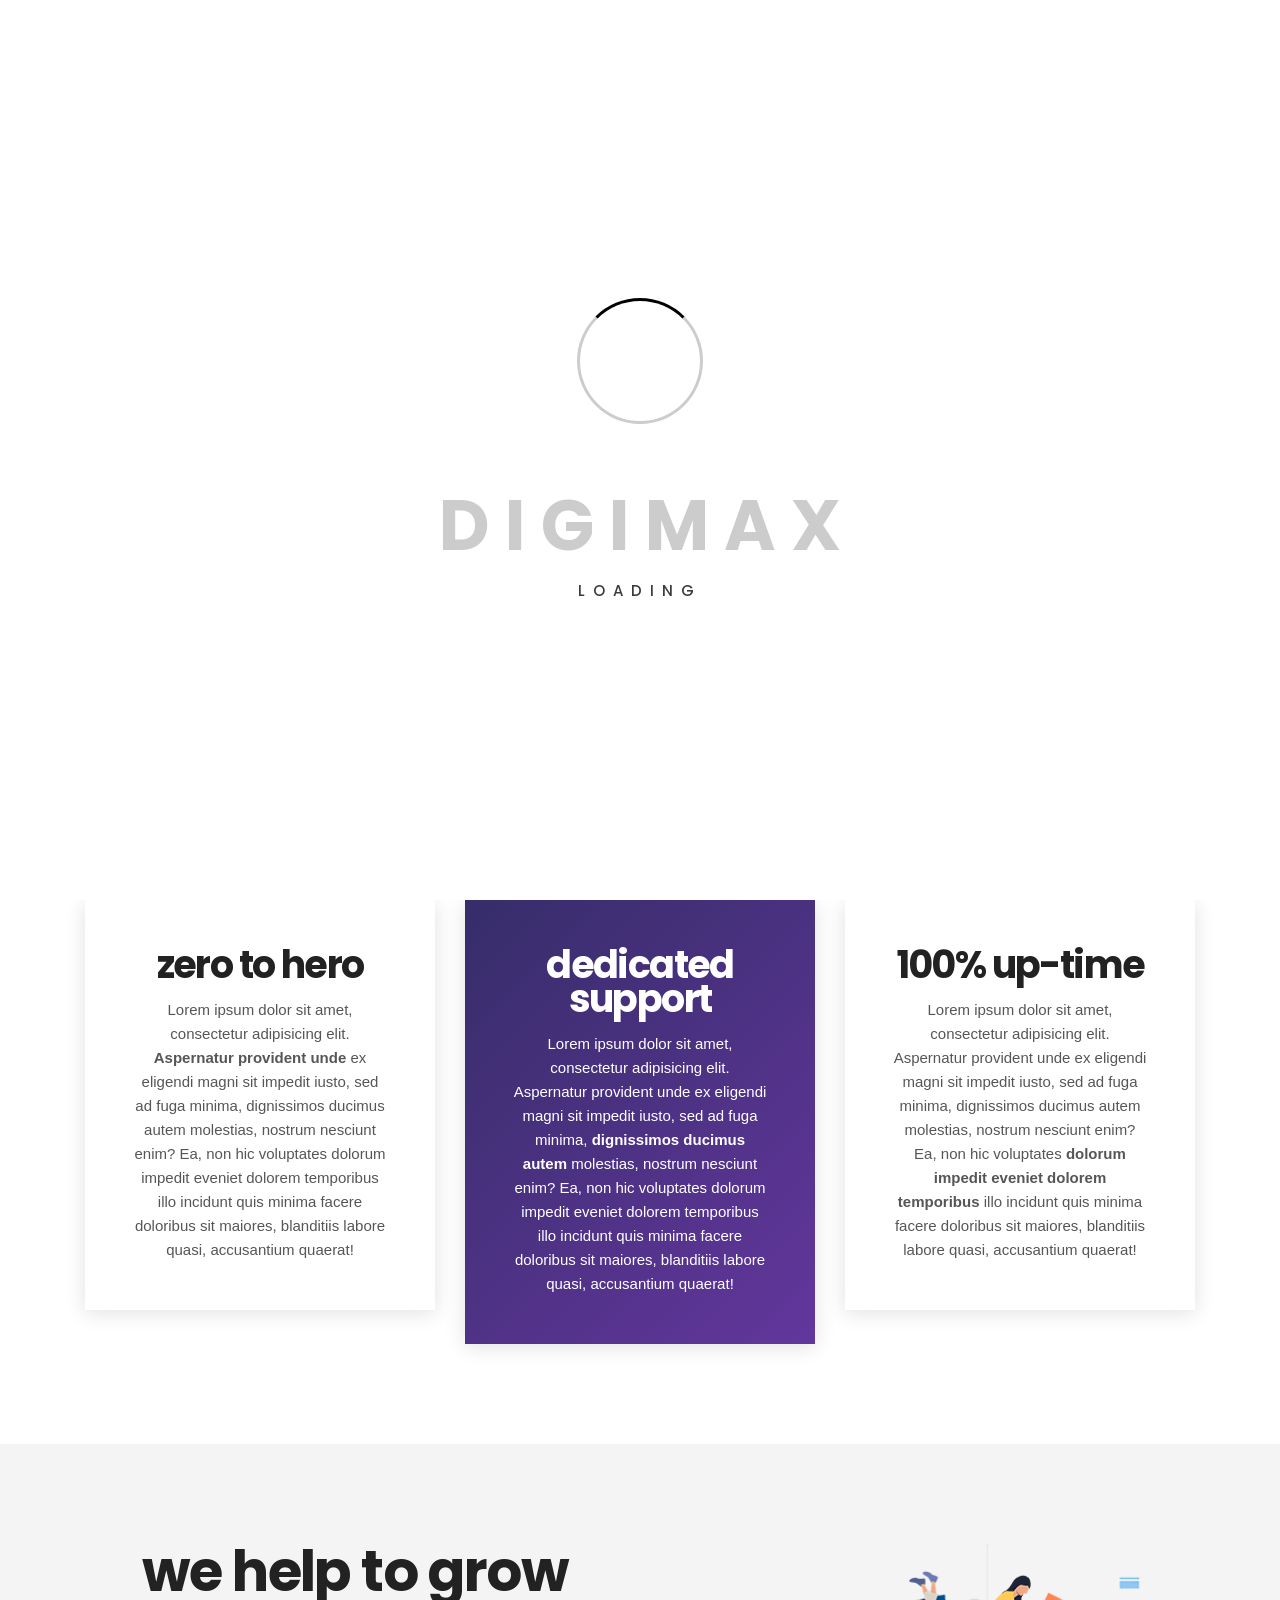
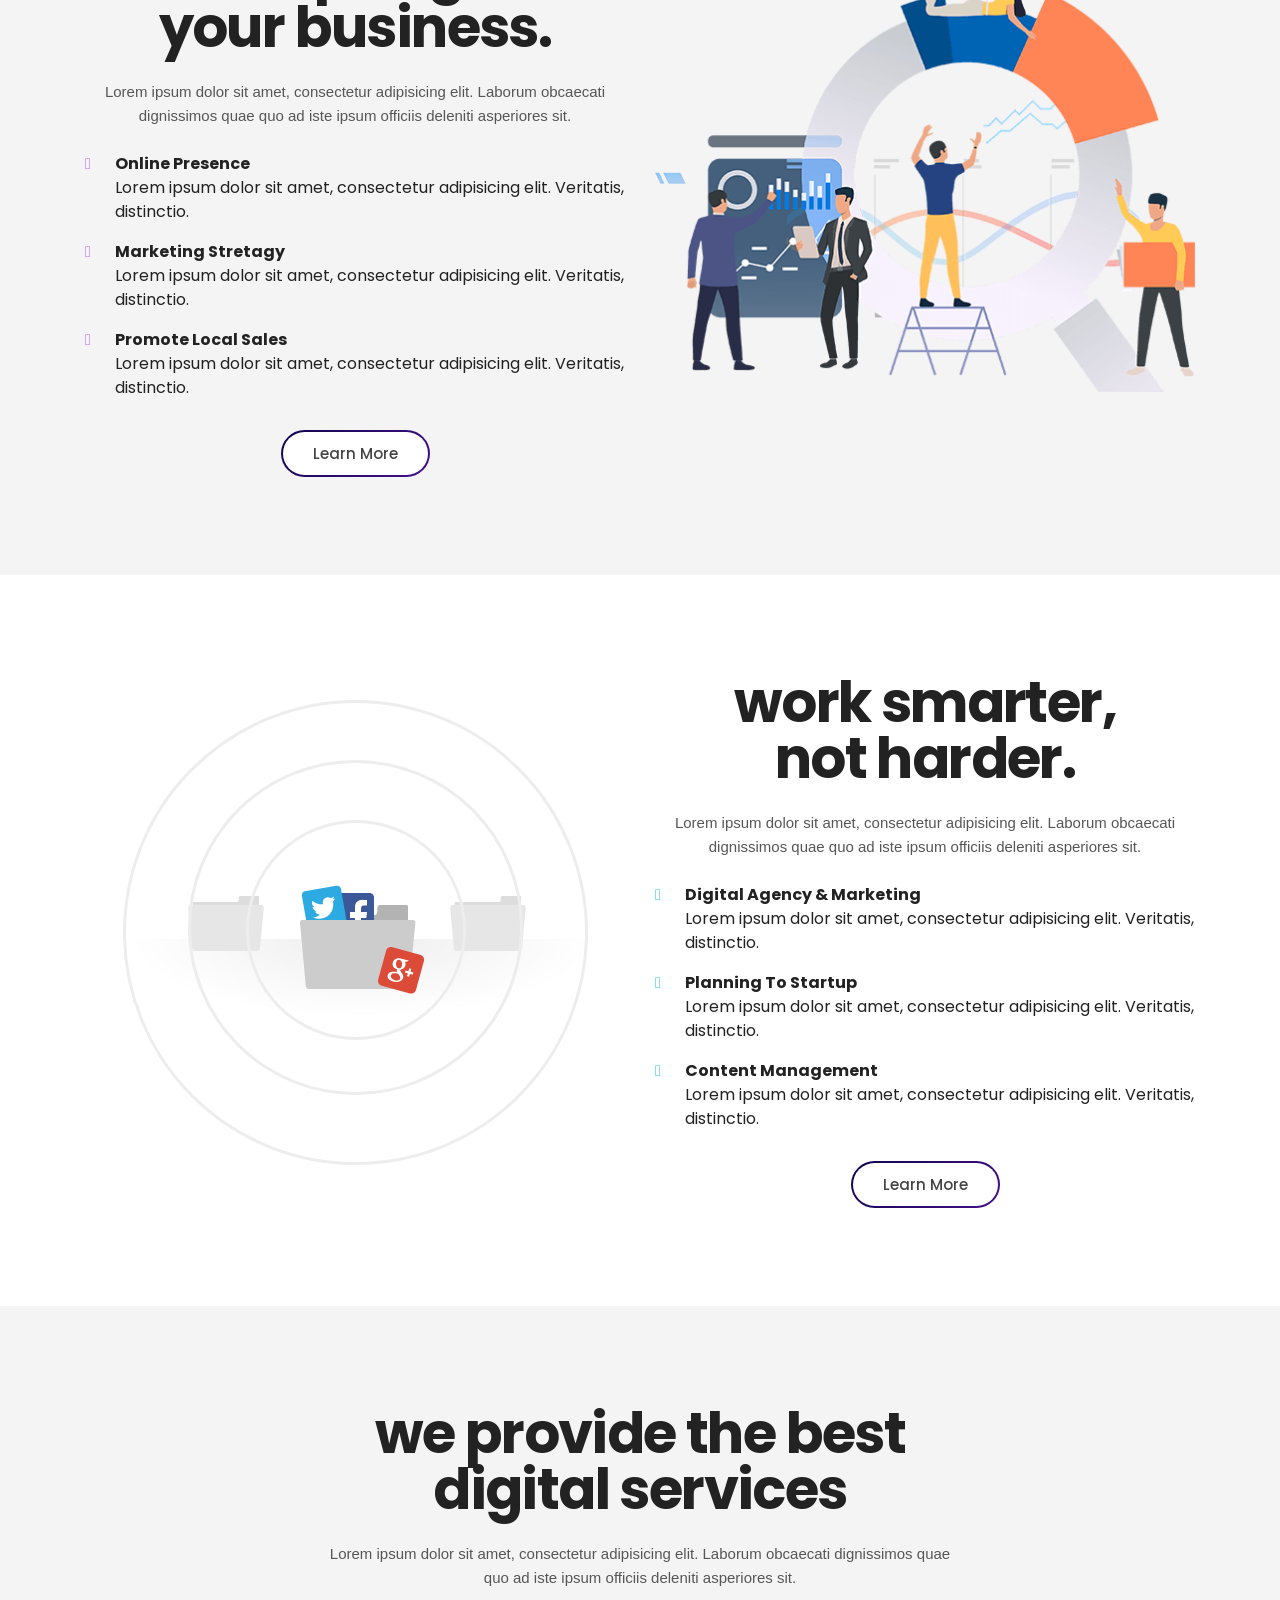
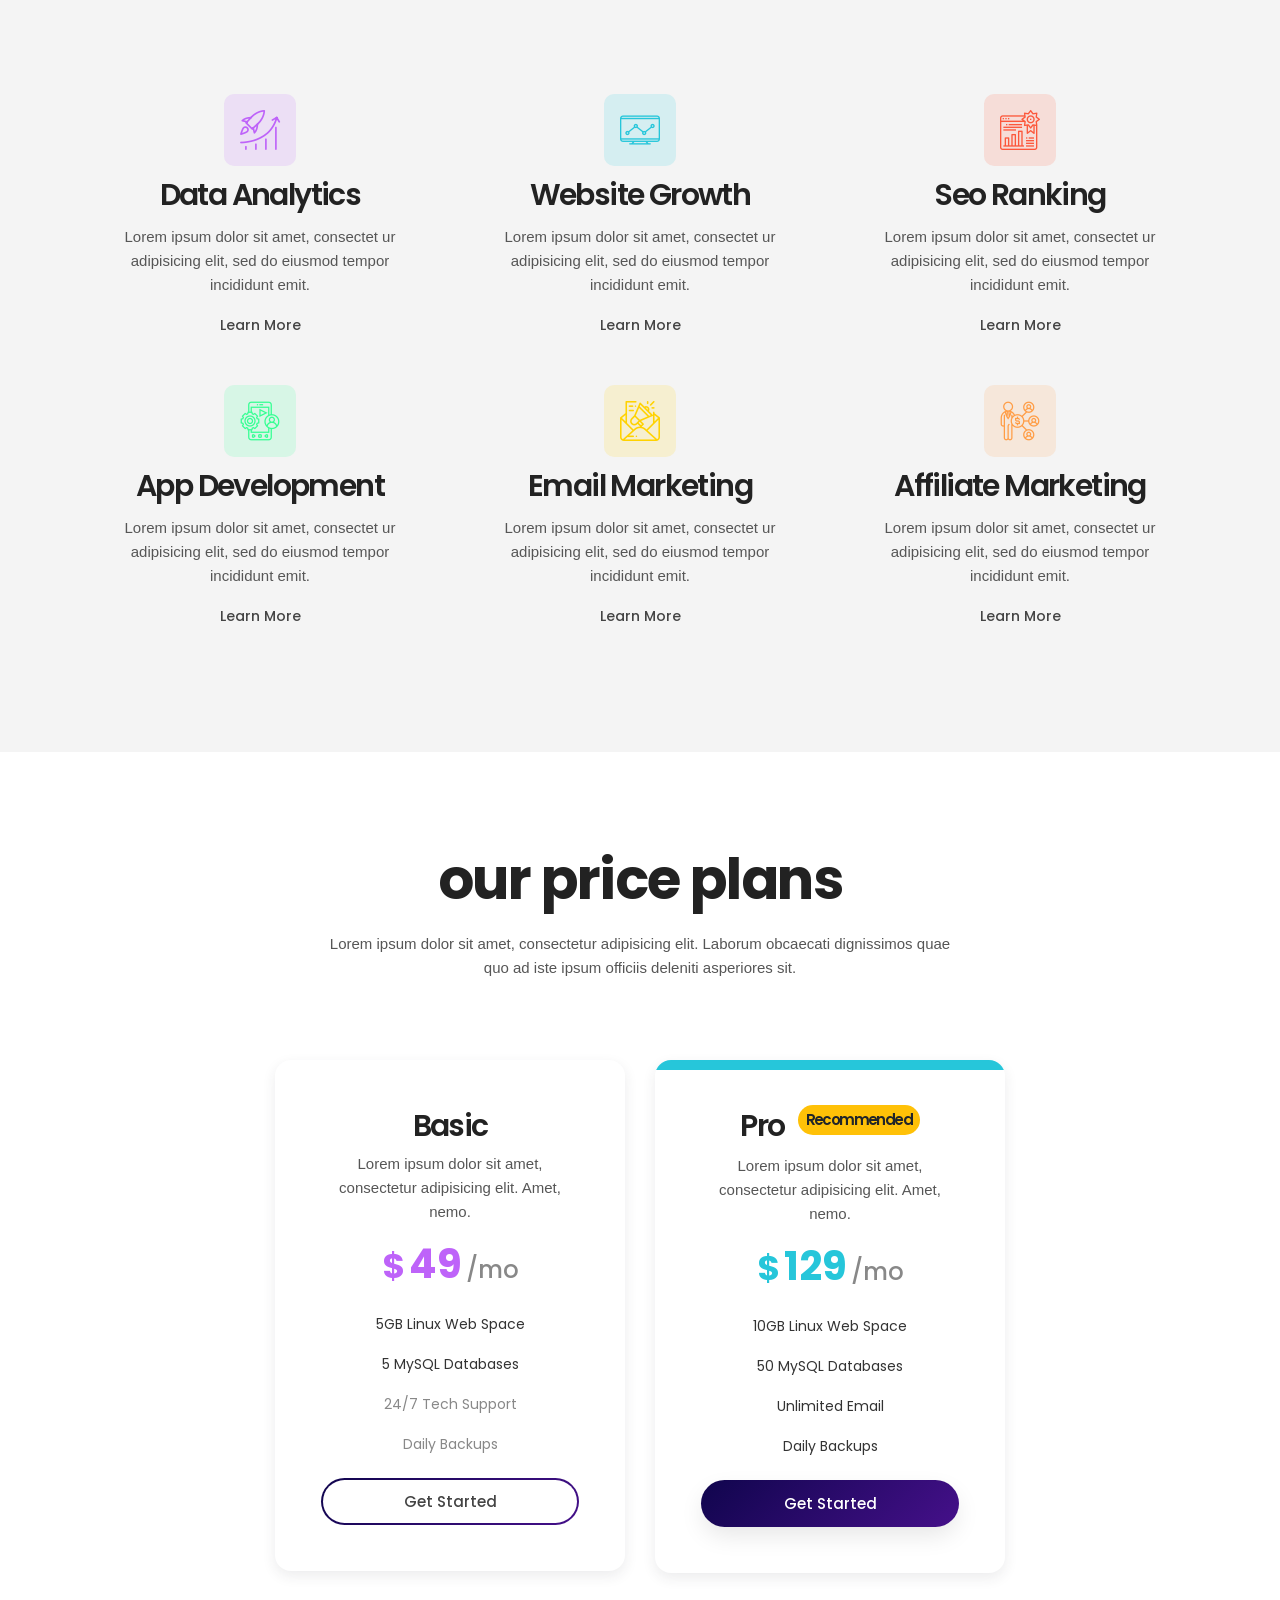
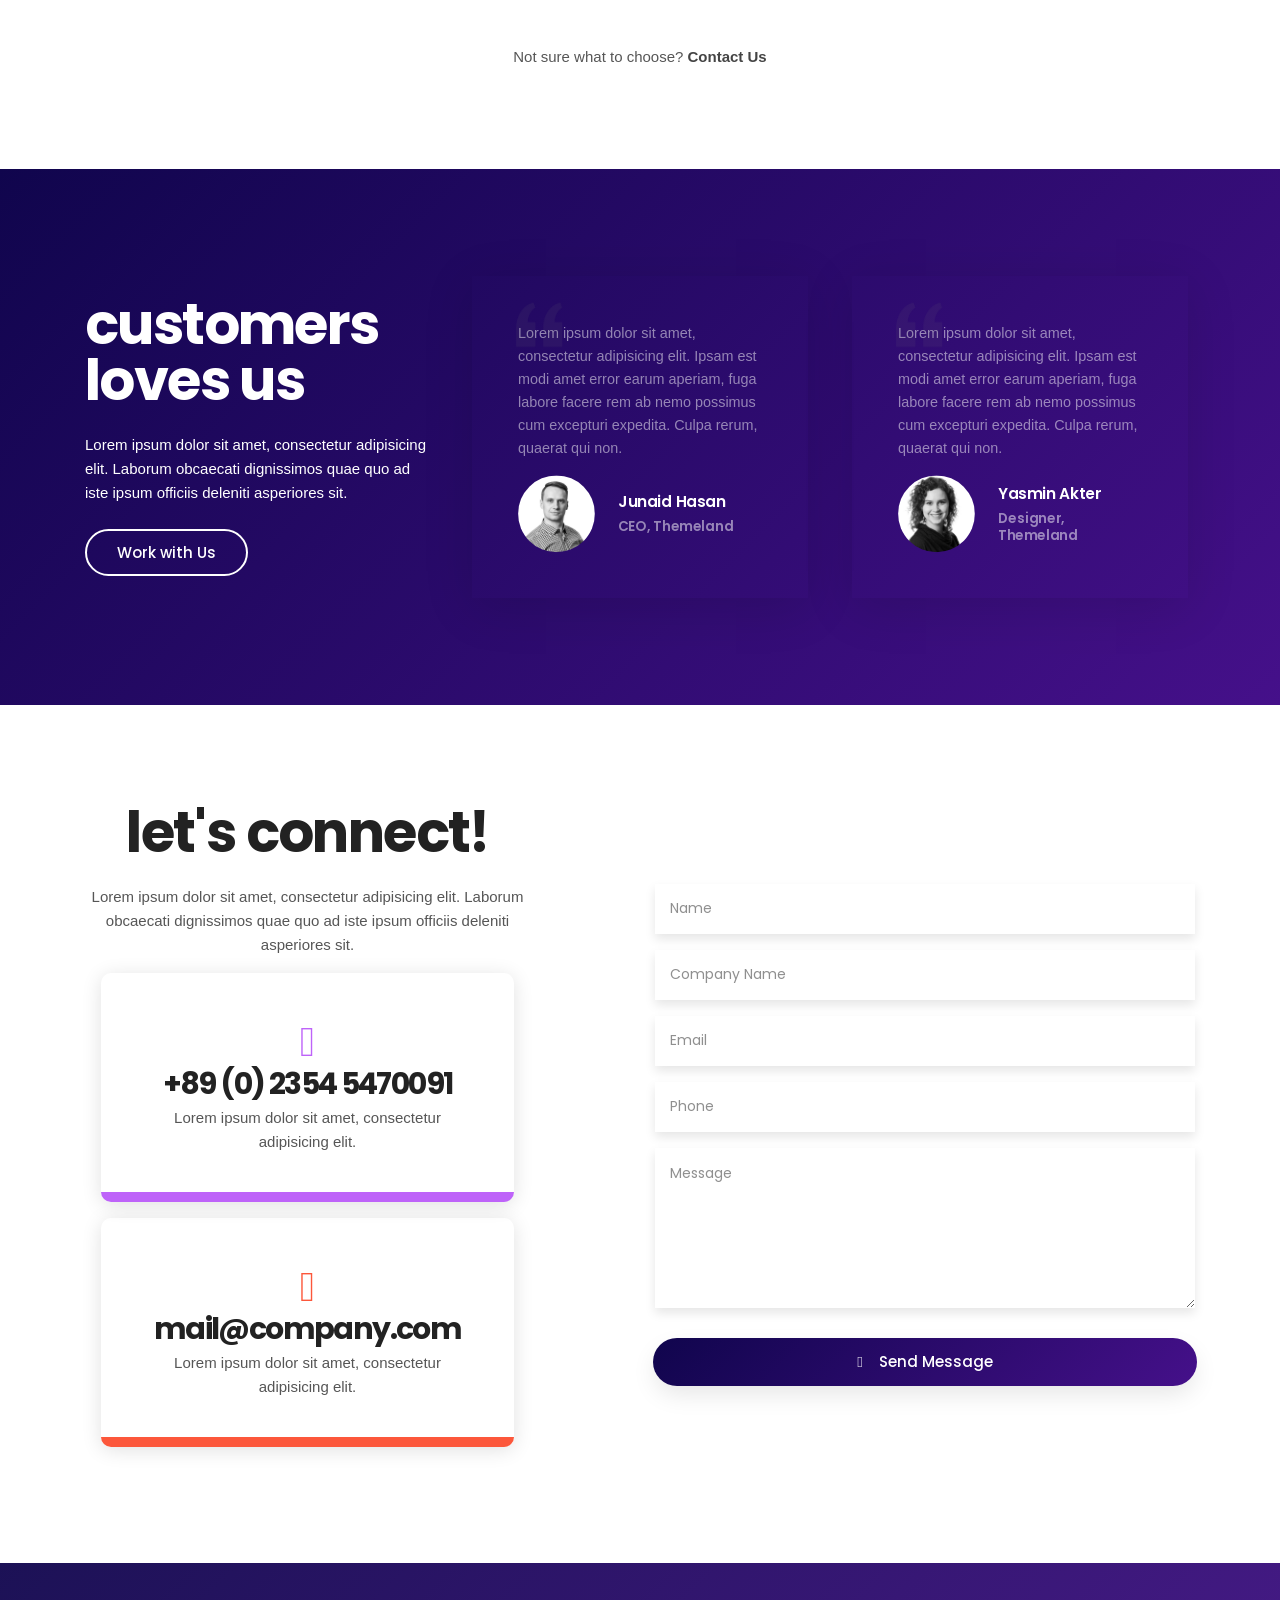
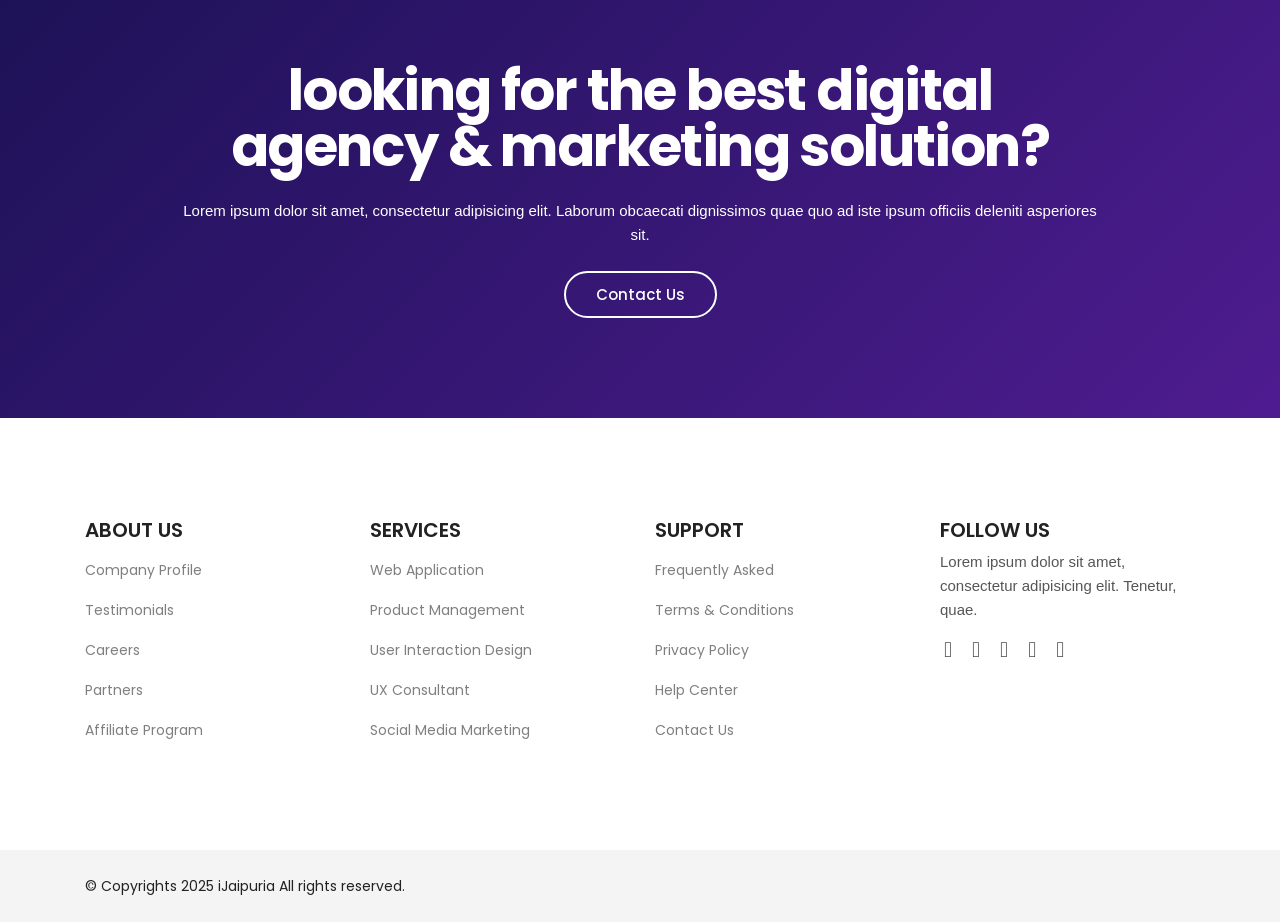
==== index.html @ 7a822711 "init" ====
<!doctype html>
<html class="no-js" lang="en">


<head>
    <meta charset="UTF-8">
    <meta http-equiv="X-UA-Compatible" content="IE=edge">
    <meta name="viewport" content="width=device-width, initial-scale=1, shrink-to-fit=no">

    <!-- SEO Meta Description -->
    <meta name="description" content="">
    <meta name="author" content="Themeland">

    <!-- Title  -->
    <title>Digimax - SEO & Digital Marketing Agency HTML Template | Homepage-3</title>

    <!-- Favicon  -->
    <link rel="icon" href="assets/img/favicon.png">

    <!-- ***** All CSS Files ***** -->

    <!-- Style css -->
    <link rel="stylesheet" href="assets/css/style.css">

    <!-- Responsive css -->
    <link rel="stylesheet" href="assets/css/responsive.css">

</head>

<body class="homepage-3">
    <!--====== Preloader Area Start ======-->
    <div id="preloader">
        <!-- Digimax Preloader -->
        <div id="digimax-preloader" class="digimax-preloader">
            <!-- Preloader Animation -->
            <div class="preloader-animation">
                <!-- Spinner -->
                <div class="spinner"></div>
                <!-- Loader -->
                <div class="loader">
                    <span data-text-preloader="D" class="animated-letters">D</span>
                    <span data-text-preloader="I" class="animated-letters">I</span>
                    <span data-text-preloader="G" class="animated-letters">G</span>
                    <span data-text-preloader="I" class="animated-letters">I</span>
                    <span data-text-preloader="M" class="animated-letters">M</span>
                    <span data-text-preloader="A" class="animated-letters">A</span>
                    <span data-text-preloader="X" class="animated-letters">X</span>
                </div>
                <p class="fw-5 text-center text-uppercase">Loading</p>
            </div>
            <!-- Loader Animation -->
            <div class="loader-animation">
                <div class="row h-100">
                    <!-- Single Loader -->
                    <div class="col-3 single-loader p-0">
                        <div class="loader-bg"></div>
                    </div>
                    <!-- Single Loader -->
                    <div class="col-3 single-loader p-0">
                        <div class="loader-bg"></div>
                    </div>
                    <!-- Single Loader -->
                    <div class="col-3 single-loader p-0">
                        <div class="loader-bg"></div>
                    </div>
                    <!-- Single Loader -->
                    <div class="col-3 single-loader p-0">
                        <div class="loader-bg"></div>
                    </div>
                </div>
            </div>
        </div>
    </div>
    <!--====== Preloader Area End ======-->

    <!--====== Scroll To Top Area Start ======-->
    <div id="scrollUp" title="Scroll To Top">
        <i class="fas fa-arrow-up"></i>
    </div>
    <!--====== Scroll To Top Area End ======-->

    <div class="main overflow-hidden">
        <!-- ***** Header Start ***** -->
        <header id="header">
            <!-- Navbar -->
            <nav data-aos="zoom-out" data-aos-delay="800" class="navbar navbar-expand">
                <div class="container header">
                    <!-- Navbar Brand-->
                    <a class="navbar-brand" href="index.html">
                        <img class="navbar-brand-regular" src="assets/img/logo/logo-white.png" alt="brand-logo">
                        <img class="navbar-brand-sticky" src="assets/img/logo/logo.png" alt="sticky brand-logo">
                    </a>
                    <div class="ml-auto"></div>
                    <!-- Navbar -->
                    <ul class="navbar-nav items">
                        <!-- <li class="nav-item dropdown">
                            <a class="nav-link" href="#">Home <i class="fas fa-angle-down ml-1"></i></a>
                            <ul class="dropdown-menu">
                                <li class="nav-item dropdown">
                                    <a class="nav-link" href="#">Multi-Page <i class="fas fa-angle-right ml-1"></i></a>
                                    <ul class="dropdown-menu">
                                        <li class="nav-item"><a href="index.html" class="nav-link">Homepage 1</a></li>
                                        <li class="nav-item"><a href="index-2.html" class="nav-link">Homepage 2</a></li>
                                        <li class="nav-item"><a href="index-3.html" class="nav-link">Homepage 3</a></li>
                                        <li class="nav-item"><a href="index-4.html" class="nav-link">Homepage 4</a></li>
                                        <li class="nav-item"><a href="index-5.html" class="nav-link">Homepage 5</a></li>
                                        <li class="nav-item"><a href="index-6.html" class="nav-link">Homepage 6</a></li>
                                    </ul>
                                </li>
                                <li class="nav-item dropdown">
                                    <a class="nav-link" href="#">One-Page <i class="fas fa-angle-right ml-1"></i></a>
                                    <ul class="dropdown-menu">
                                        <li class="nav-item"><a href="index-one-page.html" class="nav-link">Homepage
                                                1</a></li>
                                        <li class="nav-item"><a href="index-2-one-page.html" class="nav-link">Homepage
                                                2</a></li>
                                        <li class="nav-item"><a href="index-3-one-page.html" class="nav-link">Homepage
                                                3</a></li>
                                        <li class="nav-item"><a href="index-4-one-page.html" class="nav-link">Homepage
                                                4</a></li>
                                        <li class="nav-item"><a href="index-5-one-page.html" class="nav-link">Homepage
                                                5</a></li>
                                        <li class="nav-item"><a href="index-6-one-page.html" class="nav-link">Homepage
                                                6</a></li>
                                    </ul>
                                </li>
                            </ul>
                        </li> -->
                        <li class="nav-item">
                            <a href="about.html" class="nav-link">About</a>
                        </li>
                        <li class="nav-item">
                            <a href="services.html" class="nav-link">Services</a>
                        </li>
                        <li class="nav-item dropdown">
                            <a class="nav-link" href="#">Pages <i class="fas fa-angle-down ml-1"></i></a>
                            <ul class="dropdown-menu">
                                <li class="nav-item"><a href="about.html" class="nav-link">About Us</a></li>
                                <li class="nav-item"><a href="services.html" class="nav-link">Our Services</a></li>
                                <li class="nav-item dropdown">
                                    <a class="nav-link" href="#">Our Portfolio <i
                                            class="fas fa-angle-right ml-1"></i></a>
                                    <ul class="dropdown-menu">
                                        <li class="nav-item"><a href="portfolio-grid.html" class="nav-link">Portfolio
                                                Grid</a></li>
                                        <li class="nav-item"><a href="portfolio-minimal.html" class="nav-link">Portfolio
                                                Minimal</a></li>
                                        <li class="nav-item"><a href="portfolio-no-gap.html" class="nav-link">Portfolio
                                                No Gap</a></li>
                                        <li class="nav-item"><a href="portfolio-masonry.html" class="nav-link">Portfolio
                                                Masonry</a></li>
                                    </ul>
                                </li>
                                <li class="nav-item"><a href="team.html" class="nav-link">Our Team</a></li>
                                <li class="nav-item"><a href="pricing.html" class="nav-link">Pricing</a></li>
                                <li class="nav-item"><a href="contact.html" class="nav-link">Contact</a></li>
                                <li class="nav-item"><a href="404.html" class="nav-link">404</a></li>
                            </ul>
                        </li>
                        <li class="nav-item dropdown">
                            <a class="nav-link" href="#">Blog Pages <i class="fas fa-angle-down ml-1"></i></a>
                            <ul class="dropdown-menu">
                                <li class="nav-item dropdown">
                                    <a class="nav-link" href="#">Blog Grid <i class="fas fa-angle-right ml-1"></i></a>
                                    <ul class="dropdown-menu">
                                        <li class="nav-item"><a href="blog-two-column.html" class="nav-link">Grid 2
                                                Column</a></li>
                                        <li class="nav-item"><a href="blog-three-column.html" class="nav-link">Grid 3
                                                Column</a></li>
                                        <li class="nav-item"><a href="blog-left-sidebar.html" class="nav-link">Left
                                                Sidebar</a></li>
                                        <li class="nav-item"><a href="blog-right-sidebar.html" class="nav-link">Right
                                                Sidebar</a></li>
                                    </ul>
                                </li>
                                <li class="nav-item dropdown">
                                    <a class="nav-link" href="#">Blog Single <i class="fas fa-angle-right ml-1"></i></a>
                                    <ul class="dropdown-menu">
                                        <li class="nav-item"><a href="blog-details-left-sidebar.html"
                                                class="nav-link">Single Left Sidebar</a></li>
                                        <li class="nav-item"><a href="blog-details-right-sidebar.html"
                                                class="nav-link">Single Right Sidebar</a></li>
                                    </ul>
                                </li>
                            </ul>
                        </li>
                    </ul>
                    <!-- Navbar Icons -->
                    <ul class="navbar-nav icons">
                        <li class="nav-item">
                            <a href="#" class="nav-link" data-toggle="modal" data-target="#search">
                                <i class="fas fa-search"></i>
                            </a>
                        </li>
                        <li class="nav-item social">
                            <a href="#" class="nav-link"><i class="fab fa-facebook-f"></i></a>
                        </li>
                        <li class="nav-item social">
                            <a href="#" class="nav-link"><i class="fab fa-twitter"></i></a>
                        </li>
                    </ul>

                    <!-- Navbar Toggler -->
                    <ul class="navbar-nav toggle">
                        <li class="nav-item">
                            <a href="#" class="nav-link" data-toggle="modal" data-target="#menu">
                                <i class="fas fa-bars toggle-icon m-0"></i>
                            </a>
                        </li>
                    </ul>

                    <!-- Navbar Action Button -->
                    <ul class="navbar-nav action">
                        <li class="nav-item ml-3">
                            <a href="#" class="btn ml-lg-auto btn-bordered-white"><i
                                    class="fas fa-paper-plane contact-icon mr-md-2"></i>Contact Us</a>
                        </li>
                    </ul>
                </div>
            </nav>
        </header>
        <!-- ***** Header End ***** -->

        <!-- ***** Welcome Area Start ***** -->
        <section id="home" class="section welcome-area bg-overlay overflow-hidden d-flex align-items-center">
            <div class="container">
                <div class="row align-items-center">
                    <!-- Welcome Intro Start -->
                    <div class="col-12 col-md-6">
                        <div class="welcome-intro">
                            <h1 class="text-white text-center text-md-left">Marketing <br> <span
                                    class="fw-4">strategy</span></h1>
                            <p class="text-white text-center text-md-left my-4">Lorem ipsum dolor sit amet, consectetur
                                adipisicing elit. Impedit nihil tenetur minus quidem est deserunt molestias accusamus
                                harum ullam tempore debitis et, expedita, repellat delectus aspernatur neque itaque qui
                                quod.</p>
                            <!-- Buttons -->
                            <div
                                class="button-group d-flex align-items-center justify-content-center justify-content-md-start">
                                <a href="#" class="btn btn-bordered-white">Start a Project</a>
                                <!-- Play Button -->
                                <a class="play-btn" data-fancybox data-width="640" data-height="360"
                                    data-small-btn="true" href="https://youtu.be/TKnufs85hXk">
                                    <div class="btn-circle play-animation"></div>
                                    <div class="btn-circle play-animation animation-short"></div>
                                    <!-- Play Icon -->
                                    <div class="play-icon">
                                        <i class="fas fa-play"></i>
                                    </div>
                                </a>
                            </div>
                        </div>
                    </div>
                    <div class="col-12 col-md-6">
                        <!-- Welcome Thumb -->
                        <div class="welcome-thumb-wrapper pt-3 pt-md-5 mt-5">
                            <span class="welcome-thumb-1">
                                <img class="welcome-animation d-block ml-auto" src="assets/img/welcome/thumb_7.png"
                                    alt="">
                            </span>
                            <span class="welcome-thumb-2">
                                <img class="welcome-animation d-block" src="assets/img/welcome/thumb_8.png" alt="">
                            </span>
                            <span class="welcome-thumb-3">
                                <img class="welcome-animation d-block" src="assets/img/welcome/thumb_9.png" alt="">
                            </span>
                            <span class="welcome-thumb-4">
                                <img class="welcome-animation d-block" src="assets/img/welcome/thumb_10.png" alt="">
                            </span>
                        </div>
                    </div>
                </div>
            </div>
            <!-- Shape Bottom -->
            <div class="welcome-shape">
                <img src="assets/img/hero_shape.png" alt="">
            </div>
        </section>
        <!-- ***** Welcome Area End ***** -->

        <!-- ***** Promo Area Start ***** -->
        <section class="section promo-area ptb_100">
            <div class="container">
                <div class="row">
                    <div class="col-12 col-md-6 col-lg-4 res-margin">
                        <!-- Single Promo -->
                        <div class="single-promo grad-hover text-center p-5">
                            <!-- Promo Wrapper -->
                            <div class="promo-wrapper">
                                <h3 class="mb-3">Zero to Hero</h3>
                                <p>Lorem ipsum dolor sit amet, consectetur adipisicing elit. <strong>Aspernatur
                                        provident unde</strong> ex eligendi magni sit impedit iusto, sed ad fuga minima,
                                    dignissimos ducimus autem molestias, nostrum nesciunt enim? Ea, non hic voluptates
                                    dolorum impedit eveniet dolorem temporibus illo incidunt quis minima facere
                                    doloribus sit maiores, blanditiis labore quasi, accusantium quaerat!</p>
                            </div>
                        </div>
                    </div>
                    <div class="col-12 col-md-6 col-lg-4 res-margin">
                        <!-- Single Promo -->
                        <div class="single-promo grad-hover active text-center p-5">
                            <!-- Promo Wrapper -->
                            <div class="promo-wrapper">
                                <h3 class="mb-3">Dedicated Support</h3>
                                <p>Lorem ipsum dolor sit amet, consectetur adipisicing elit. Aspernatur provident unde
                                    ex eligendi magni sit impedit iusto, sed ad fuga minima, <strong>dignissimos ducimus
                                        autem</strong> molestias, nostrum nesciunt enim? Ea, non hic voluptates dolorum
                                    impedit eveniet dolorem temporibus illo incidunt quis minima facere doloribus sit
                                    maiores, blanditiis labore quasi, accusantium quaerat!</p>
                            </div>
                        </div>
                    </div>
                    <div class="col-12 col-md-6 col-lg-4">
                        <!-- Single Promo -->
                        <div class="single-promo grad-hover text-center p-5">
                            <!-- Promo Wrapper -->
                            <div class="promo-wrapper">
                                <h3 class="mb-3">100% Up-time</h3>
                                <p>Lorem ipsum dolor sit amet, consectetur adipisicing elit. Aspernatur provident unde
                                    ex eligendi magni sit impedit iusto, sed ad fuga minima, dignissimos ducimus autem
                                    molestias, nostrum nesciunt enim? Ea, non hic voluptates <strong>dolorum impedit
                                        eveniet dolorem temporibus</strong> illo incidunt quis minima facere doloribus
                                    sit maiores, blanditiis labore quasi, accusantium quaerat!</p>
                            </div>
                        </div>
                    </div>
                </div>
            </div>
        </section>
        <!-- ***** Promo Area End ***** -->

        <!-- ***** Content Area Start ***** -->
        <section class="section content-area bg-grey ptb_100">
            <div class="container">
                <div class="row justify-content-between">
                    <div class="col-12 col-lg-6">
                        <!-- Content Inner -->
                        <div class="content-inner text-center">
                            <!-- Section Heading -->
                            <div class="section-heading text-center mb-3">
                                <h2>We help to grow your business.</h2>
                                <p class="d-none d-sm-block mt-4">Lorem ipsum dolor sit amet, consectetur adipisicing
                                    elit. Laborum obcaecati dignissimos quae quo ad iste ipsum officiis deleniti
                                    asperiores sit.</p>
                                <p class="d-block d-sm-none mt-4">Lorem ipsum dolor sit amet, consectetur adipisicing
                                    elit. Laborum obcaecati.</p>
                            </div>
                            <!-- Content List -->
                            <ul class="content-list text-left">
                                <!-- Single Content List -->
                                <li class="single-content-list media py-2">
                                    <div class="content-icon pr-4">
                                        <span class="color-1"><i class="fas fa-angle-double-right"></i></span>
                                    </div>
                                    <div class="content-text media-body">
                                        <span><b>Online Presence</b><br>Lorem ipsum dolor sit amet, consectetur
                                            adipisicing elit. Veritatis, distinctio.</span>
                                    </div>
                                </li>
                                <!-- Single Content List -->
                                <li class="single-content-list media py-2">
                                    <div class="content-icon pr-4">
                                        <span class="color-1"><i class="fas fa-angle-double-right"></i></span>
                                    </div>
                                    <div class="content-text media-body">
                                        <span><b>Marketing Stretagy</b><br>Lorem ipsum dolor sit amet, consectetur
                                            adipisicing elit. Veritatis, distinctio.</span>
                                    </div>
                                </li>
                                <!-- Single Content List -->
                                <li class="single-content-list media py-2">
                                    <div class="content-icon pr-4">
                                        <span class="color-1"><i class="fas fa-angle-double-right"></i></span>
                                    </div>
                                    <div class="content-text media-body">
                                        <span><b>Promote Local Sales</b><br>Lorem ipsum dolor sit amet, consectetur
                                            adipisicing elit. Veritatis, distinctio.</span>
                                    </div>
                                </li>
                            </ul>
                            <a href="#" class="btn btn-bordered mt-4">Learn More</a>
                        </div>
                    </div>
                    <div class="col-12 col-lg-6">
                        <!-- Service Thumb -->
                        <div class="service-thumb mx-auto pt-4 pt-lg-0">
                            <img src="assets/img/content/content_thumb.png" alt="">
                        </div>
                    </div>
                </div>
            </div>
        </section>
        <!-- ***** Content Area End ***** -->

        <!-- ***** Content Area Start ***** -->
        <section class="section content-area ptb_100">
            <div class="container">
                <div class="row justify-content-between">
                    <div class="col-12 col-lg-6">
                        <!-- Profile Circle Wrapper -->
                        <div class="profile-circle-wrapper circle-animation d-none d-sm-block">
                            <!-- Profile Inner -->
                            <div class="profile-inner">
                                <!-- Profile Circle -->
                                <div class="profile-circle circle-lg">
                                    <span class="profile-icon icon-1">
                                        <img class="icon-1-img"
                                            src="assets/img/content/profile-icons/profile_icon_1.svg" alt="" />
                                    </span>
                                    <span class="profile-icon icon-2">
                                        <img class="icon-2-img"
                                            src="assets/img/content/profile-icons/profile_icon_2.svg" alt="" />
                                    </span>
                                    <span class="profile-icon icon-3">
                                        <img class="icon-3-img"
                                            src="assets/img/content/profile-icons/profile_icon_1.svg" alt="" />
                                    </span>
                                    <span class="profile-icon icon-4">
                                        <img class="icon-4-img"
                                            src="assets/img/content/profile-icons/profile_icon_2.svg" alt="" />
                                    </span>
                                </div>

                                <!-- Profile Circle -->
                                <div class="profile-circle circle-md">
                                    <span class="profile-icon icon-5">
                                        <img class="icon-5-img"
                                            src="assets/img/content/profile-icons/profile_icon_3.svg" alt="" />
                                    </span>
                                    <span class="profile-icon icon-6">
                                        <img class="icon-6-img"
                                            src="assets/img/content/profile-icons/profile_icon_3.svg" alt="" />
                                    </span>
                                    <span class="profile-icon icon-7">
                                        <img class="icon-7-img"
                                            src="assets/img/content/profile-icons/profile_icon_3.svg" alt="" />
                                    </span>
                                </div>

                                <!-- Profile Circle -->
                                <div class="profile-circle circle-sm">
                                    <span class="profile-icon icon-8">
                                        <img class="icon-8-img"
                                            src="assets/img/content/profile-icons/profile_icon_4.svg" alt="" />
                                    </span>
                                    <span class="profile-icon icon-9">
                                        <img class="icon-9-img"
                                            src="assets/img/content/profile-icons/profile_icon_4.svg" alt="" />
                                    </span>
                                </div>
                            </div>
                            <img class="folder-img" src="assets/img/content/folders.png" alt="" />
                        </div>
                    </div>
                    <div class="col-12 col-lg-6">
                        <!-- Content Inner -->
                        <div class="content-inner text-center pt-sm-4 pt-lg-0 mt-sm-5 mt-lg-0">
                            <!-- Section Heading -->
                            <div class="section-heading text-center mb-3">
                                <h2>Work smarter,<br> not harder.</h2>
                                <p class="d-none d-sm-block mt-4">Lorem ipsum dolor sit amet, consectetur adipisicing
                                    elit. Laborum obcaecati dignissimos quae quo ad iste ipsum officiis deleniti
                                    asperiores sit.</p>
                                <p class="d-block d-sm-none mt-4">Lorem ipsum dolor sit amet, consectetur adipisicing
                                    elit. Laborum obcaecati.</p>
                            </div>
                            <!-- Content List -->
                            <ul class="content-list text-left">
                                <!-- Single Content List -->
                                <li class="single-content-list media py-2">
                                    <div class="content-icon pr-4">
                                        <span class="color-2"><i class="fas fa-angle-double-right"></i></span>
                                    </div>
                                    <div class="content-text media-body">
                                        <span><b>Digital Agency &amp; Marketing</b><br>Lorem ipsum dolor sit amet,
                                            consectetur adipisicing elit. Veritatis, distinctio.</span>
                                    </div>
                                </li>
                                <!-- Single Content List -->
                                <li class="single-content-list media py-2">
                                    <div class="content-icon pr-4">
                                        <span class="color-2"><i class="fas fa-angle-double-right"></i></span>
                                    </div>
                                    <div class="content-text media-body">
                                        <span><b>Planning To Startup</b><br>Lorem ipsum dolor sit amet, consectetur
                                            adipisicing elit. Veritatis, distinctio.</span>
                                    </div>
                                </li>
                                <!-- Single Content List -->
                                <li class="single-content-list media py-2">
                                    <div class="content-icon pr-4">
                                        <span class="color-2"><i class="fas fa-angle-double-right"></i></span>
                                    </div>
                                    <div class="content-text media-body">
                                        <span><b>Content Management</b><br>Lorem ipsum dolor sit amet, consectetur
                                            adipisicing elit. Veritatis, distinctio.</span>
                                    </div>
                                </li>
                            </ul>
                            <a href="#" class="btn btn-bordered mt-4">Learn More</a>
                        </div>
                    </div>
                </div>
            </div>
        </section>
        <!-- ***** Content Area End ***** -->

        <!-- ***** Service Area End ***** -->
        <section id="service" class="section service-area bg-grey ptb_100">
            <div class="container">
                <div class="row justify-content-center">
                    <div class="col-12 col-md-10 col-lg-7">
                        <!-- Section Heading -->
                        <div class="section-heading text-center">
                            <h2>We provide the best digital services</h2>
                            <p class="d-none d-sm-block mt-4">Lorem ipsum dolor sit amet, consectetur adipisicing elit.
                                Laborum obcaecati dignissimos quae quo ad iste ipsum officiis deleniti asperiores sit.
                            </p>
                            <p class="d-block d-sm-none mt-4">Lorem ipsum dolor sit amet, consectetur adipisicing elit.
                                Laborum obcaecati.</p>
                        </div>
                    </div>
                </div>
                <div class="row">
                    <div class="col-12 col-md-6 col-lg-4">
                        <!-- Single Service -->
                        <div class="single-service text-center p-4">
                            <span class="flaticon-rocket-launch color-1 icon-bg-1"></span>
                            <h3 class="my-3">Data Analytics</h3>
                            <p>Lorem ipsum dolor sit amet, consectet ur adipisicing elit, sed do eiusmod tempor
                                incididunt emit.</p>
                            <a class="service-btn mt-3" href="#">Learn More</a>
                        </div>
                    </div>
                    <div class="col-12 col-md-6 col-lg-4">
                        <!-- Single Service -->
                        <div class="single-service text-center p-4">
                            <span class="flaticon-monitoring color-2 icon-bg-2"></span>
                            <h3 class="my-3">Website Growth</h3>
                            <p>Lorem ipsum dolor sit amet, consectet ur adipisicing elit, sed do eiusmod tempor
                                incididunt emit.</p>
                            <a class="service-btn mt-3" href="#">Learn More</a>
                        </div>
                    </div>
                    <div class="col-12 col-md-6 col-lg-4">
                        <!-- Single Service -->
                        <div class="single-service text-center p-4">
                            <span class="flaticon-web color-3 icon-bg-3"></span>
                            <h3 class="my-3">Seo Ranking</h3>
                            <p>Lorem ipsum dolor sit amet, consectet ur adipisicing elit, sed do eiusmod tempor
                                incididunt emit.</p>
                            <a class="service-btn mt-3" href="#">Learn More</a>
                        </div>
                    </div>
                    <div class="col-12 col-md-6 col-lg-4">
                        <!-- Single Service -->
                        <div class="single-service text-center p-4">
                            <span class="flaticon-smartphone color-4 icon-bg-4"></span>
                            <h3 class="my-3">App Development</h3>
                            <p>Lorem ipsum dolor sit amet, consectet ur adipisicing elit, sed do eiusmod tempor
                                incididunt emit.</p>
                            <a class="service-btn mt-3" href="#">Learn More</a>
                        </div>
                    </div>
                    <div class="col-12 col-md-6 col-lg-4">
                        <!-- Single Service -->
                        <div class="single-service text-center p-4">
                            <span class="flaticon-email color-5 icon-bg-5"></span>
                            <h3 class="my-3">Email Marketing</h3>
                            <p>Lorem ipsum dolor sit amet, consectet ur adipisicing elit, sed do eiusmod tempor
                                incididunt emit.</p>
                            <a class="service-btn mt-3" href="#">Learn More</a>
                        </div>
                    </div>
                    <div class="col-12 col-md-6 col-lg-4">
                        <!-- Single Service -->
                        <div class="single-service text-center p-4">
                            <span class="flaticon-affiliate color-6 icon-bg-6"></span>
                            <h3 class="my-3">Affiliate Marketing</h3>
                            <p>Lorem ipsum dolor sit amet, consectet ur adipisicing elit, sed do eiusmod tempor
                                incididunt emit.</p>
                            <a class="service-btn mt-3" href="#">Learn More</a>
                        </div>
                    </div>
                </div>
            </div>
        </section>
        <!-- ***** Service Area End ***** -->

        <!-- ***** Price Plan Area Start ***** -->
        <section id="pricing" class="section price-plan-area overflow-hidden ptb_100">
            <div class="container">
                <div class="row justify-content-center">
                    <div class="col-12 col-md-10 col-lg-7">
                        <!-- Section Heading -->
                        <div class="section-heading text-center">
                            <h2>Our Price Plans</h2>
                            <p class="d-none d-sm-block mt-4">Lorem ipsum dolor sit amet, consectetur adipisicing elit.
                                Laborum obcaecati dignissimos quae quo ad iste ipsum officiis deleniti asperiores sit.
                            </p>
                            <p class="d-block d-sm-none mt-4">Lorem ipsum dolor sit amet, consectetur adipisicing elit.
                                Laborum obcaecati.</p>
                        </div>
                    </div>
                </div>
                <div class="row justify-content-center">
                    <div class="col-12 col-lg-8">
                        <div class="row price-plan-wrapper">
                            <div class="col-12 col-md-6">
                                <!-- Single Price Plan -->
                                <div class="single-price-plan color-1 bg-hover hover-top text-center p-5">
                                    <!-- Plan Title -->
                                    <div class="plan-title mb-2 mb-sm-3">
                                        <h3 class="mb-2">Basic</h3>
                                        <p>Lorem ipsum dolor sit amet, consectetur adipisicing elit. Amet, nemo.</p>
                                    </div>
                                    <!-- Plan Price -->
                                    <div class="plan-price pb-2 pb-sm-3">
                                        <span class="color-primary fw-7">$</span>
                                        <span class="h1 fw-7">49</span>
                                        <sub class="validity text-muted fw-5">/mo</sub>
                                    </div>
                                    <!-- Plan Description -->
                                    <div class="plan-description">
                                        <ul class="plan-features">
                                            <li class="py-2">5GB Linux Web Space</li>
                                            <li class="py-2">5 MySQL Databases</li>
                                            <li class="py-2 text-muted">24/7 Tech Support</li>
                                            <li class="py-2 text-muted">Daily Backups</li>
                                        </ul>
                                    </div>
                                    <!-- Plan Button -->
                                    <div class="plan-button">
                                        <a href="#" class="btn btn-bordered mt-3">Get Started</a>
                                    </div>
                                </div>
                            </div>
                            <div class="col-12 col-md-6 mt-4 mt-md-0">
                                <!-- Single Price Plan -->
                                <div class="single-price-plan color-2 bg-hover active hover-top text-center p-5">
                                    <!-- Plan Title -->
                                    <div class="plan-title mb-2 mb-sm-3">
                                        <h3 class="mb-2">Pro <sup><span
                                                    class="badge badge-pill badge-warning ml-2">Recommended</span></sup>
                                        </h3>
                                        <p>Lorem ipsum dolor sit amet, consectetur adipisicing elit. Amet, nemo.</p>
                                    </div>
                                    <!-- Plan Price -->
                                    <div class="plan-price pb-2 pb-sm-3">
                                        <span class="color-primary fw-7">$</span>
                                        <span class="h1 fw-7">129</span>
                                        <sub class="validity text-muted fw-5">/mo</sub>
                                    </div>
                                    <!-- Plan Description -->
                                    <div class="plan-description">
                                        <ul class="plan-features">
                                            <li class="py-2">10GB Linux Web Space</li>
                                            <li class="py-2">50 MySQL Databases</li>
                                            <li class="py-2">Unlimited Email</li>
                                            <li class="py-2">Daily Backups</li>
                                        </ul>
                                    </div>
                                    <!-- Plan Button -->
                                    <div class="plan-button">
                                        <a href="#" class="btn btn-bordered active mt-3">Get Started</a>
                                    </div>
                                </div>
                            </div>
                        </div>
                    </div>
                </div>
                <div class="row justify-content-center pt-5">
                    <p class="pt-4 fw-5">Not sure what to choose? <a class="service-btn" href="#"><strong>Contact
                                Us</strong></a></p>
                </div>
            </div>
        </section>
        <!-- ***** Price Plan Area End ***** -->

        <!-- ***** Review Area Start ***** -->
        <section id="review" class="section review-area bg-overlay ptb_100">
            <div class="container">
                <div class="row justify-content-center align-items-center">
                    <div class="col-12 col-lg-4">
                        <!-- Section Heading -->
                        <div class="section-heading m-0">
                            <h2 class="text-white">Customers loves us</h2>
                            <p class="text-white d-none d-sm-block mt-4">Lorem ipsum dolor sit amet, consectetur
                                adipisicing elit. Laborum obcaecati dignissimos quae quo ad iste ipsum officiis deleniti
                                asperiores sit.</p>
                            <p class="text-white d-block d-sm-none mt-4">Lorem ipsum dolor sit amet, consectetur
                                adipisicing elit. Laborum obcaecati.</p>
                            <a href="#" class="btn btn-bordered-white mt-4">Work with Us</a>
                        </div>
                    </div>
                    <div class="col-12 col-lg-8">
                        <div class="row mt-5 mt-lg-0">
                            <div class="col-12 col-md-6 res-margin">
                                <!-- Single Review -->
                                <div class="single-review bg-inherit p-5">
                                    <!-- Review Content -->
                                    <div class="review-content">
                                        <!-- Review Text -->
                                        <div class="review-text">
                                            <p class="text-white-50">Lorem ipsum dolor sit amet, consectetur adipisicing
                                                elit. Ipsam est modi amet error earum aperiam, fuga labore facere rem ab
                                                nemo possimus cum excepturi expedita. Culpa rerum, quaerat qui non.</p>
                                        </div>
                                        <!-- Quotation Icon -->
                                        <div class="quot-icon">
                                            <img class="avatar-sm" src="assets/img/quote.png" alt="">
                                        </div>
                                    </div>
                                    <!-- Reviewer -->
                                    <div class="reviewer media mt-3">
                                        <!-- Reviewer Thumb -->
                                        <div class="reviewer-thumb">
                                            <img class="avatar-lg radius-100" src="assets/img/avatar/avatar-1.png"
                                                alt="">
                                        </div>
                                        <!-- Reviewer Media -->
                                        <div class="reviewer-meta media-body align-self-center ml-4">
                                            <h5 class="reviewer-name text-white mb-2">Junaid Hasan</h5>
                                            <h6 class="text-white-50 fw-6">CEO, Themeland</h6>
                                        </div>
                                    </div>
                                </div>
                            </div>
                            <div class="col-12 col-md-6">
                                <!-- Single Review -->
                                <div class="single-review bg-inherit p-5">
                                    <!-- Review Content -->
                                    <div class="review-content">
                                        <!-- Review Text -->
                                        <div class="review-text">
                                            <p class="text-white-50">Lorem ipsum dolor sit amet, consectetur adipisicing
                                                elit. Ipsam est modi amet error earum aperiam, fuga labore facere rem ab
                                                nemo possimus cum excepturi expedita. Culpa rerum, quaerat qui non.</p>
                                        </div>
                                        <!-- Quotation Icon -->
                                        <div class="quot-icon">
                                            <img class="avatar-sm" src="assets/img/quote.png" alt="">
                                        </div>
                                    </div>
                                    <!-- Reviewer -->
                                    <div class="reviewer media mt-3">
                                        <!-- Reviewer Thumb -->
                                        <div class="reviewer-thumb">
                                            <img class="avatar-lg radius-100" src="assets/img/avatar/avatar-2.png"
                                                alt="">
                                        </div>
                                        <!-- Reviewer Media -->
                                        <div class="reviewer-meta media-body align-self-center ml-4">
                                            <h5 class="reviewer-name text-white mb-2">Yasmin Akter</h5>
                                            <h6 class="text-white-50 fw-6">Designer, Themeland</h6>
                                        </div>
                                    </div>
                                </div>
                            </div>
                        </div>
                    </div>
                </div>
            </div>
        </section>
        <!-- ***** Review Area End ***** -->

        <!--====== Contact Area Start ======-->
        <section id="contact" class="contact-area ptb_100">
            <div class="container">
                <div class="row justify-content-between align-items-center">
                    <div class="col-12 col-lg-5">
                        <!-- Section Heading -->
                        <div class="section-heading text-center mb-3">
                            <h2>Let's connect!</h2>
                            <p class="d-none d-sm-block mt-4">Lorem ipsum dolor sit amet, consectetur adipisicing elit.
                                Laborum obcaecati dignissimos quae quo ad iste ipsum officiis deleniti asperiores sit.
                            </p>
                            <p class="d-block d-sm-none mt-4">Lorem ipsum dolor sit amet, consectetur adipisicing elit.
                                Laborum obcaecati.</p>
                        </div>
                        <!-- Contact Us -->
                        <div class="contact-us">
                            <ul>
                                <!-- Contact Info -->
                                <li class="contact-info color-1 bg-hover active hover-bottom text-center p-5 m-3">
                                    <span><i class="fas fa-mobile-alt fa-3x"></i></span>
                                    <a class="d-block my-2" href="#">
                                        <h3>+89 (0) 2354 5470091</h3>
                                    </a>
                                    <p>Lorem ipsum dolor sit amet, consectetur adipisicing elit.</p>
                                </li>
                                <!-- Contact Info -->
                                <li class="contact-info color-3 bg-hover active hover-bottom text-center p-5 m-3">
                                    <span><i class="fas fa-envelope-open-text fa-3x"></i></span>
                                    <a class="d-none d-sm-block my-2" href="#">
                                        <h3>mail@company.com</h3>
                                    </a>
                                    <a class="d-block d-sm-none my-2" href="#">
                                        <h3>mail@your company.com</h3>
                                    </a>
                                    <p>Lorem ipsum dolor sit amet, consectetur adipisicing elit.</p>
                                </li>
                            </ul>
                        </div>
                    </div>
                    <div class="col-12 col-lg-6 pt-4 pt-lg-0">
                        <!-- Contact Box -->
                        <div class="contact-box text-center">
                            <!-- Contact Form -->
                            <form id="contact-form" method="POST"
                                action="https://theme-land.com/digimx/demo/assets/php/mail.php">
                                <div class="row">
                                    <div class="col-12">
                                        <div class="form-group">
                                            <input type="text" class="form-control" name="name" placeholder="Name"
                                                required="required">
                                        </div>
                                        <div class="form-group">
                                            <input type="text" class="form-control" name="name"
                                                placeholder="Company Name" required="required">
                                        </div>
                                        <div class="form-group">
                                            <input type="email" class="form-control" name="email" placeholder="Email"
                                                required="required">
                                        </div>
                                        <div class="form-group">
                                            <input type="text" class="form-control" name="subject" placeholder="Phone"
                                                required="required">
                                        </div>
                                    </div>
                                    <div class="col-12">
                                        <div class="form-group">
                                            <textarea class="form-control" name="message" placeholder="Message"
                                                required="required"></textarea>
                                        </div>
                                    </div>
                                    <div class="col-12">
                                        <button type="submit" class="btn btn-bordered active btn-block mt-3"><span
                                                class="text-white pr-3"><i class="fas fa-paper-plane"></i></span>Send
                                            Message</button>
                                    </div>
                                </div>
                            </form>
                            <p class="form-message"></p>
                        </div>
                    </div>
                </div>
            </div>
        </section>
        <!--====== Contact Area End ======-->

        <!--====== Call To Action Area Start ======-->
        <section class="section cta-area bg-overlay ptb_100">
            <div class="container">
                <div class="row justify-content-center">
                    <div class="col-12 col-lg-10">
                        <!-- Section Heading -->
                        <div class="section-heading text-center m-0">
                            <h2 class="text-white">Looking for the best digital agency &amp; marketing solution?</h2>
                            <p class="text-white d-none d-sm-block mt-4">Lorem ipsum dolor sit amet, consectetur
                                adipisicing elit. Laborum obcaecati dignissimos quae quo ad iste ipsum officiis deleniti
                                asperiores sit.</p>
                            <p class="text-white d-block d-sm-none mt-4">Lorem ipsum dolor sit amet, consectetur
                                adipisicing elit. Laborum obcaecati.</p>
                            <a href="#" class="btn btn-bordered-white mt-4">Contact Us</a>
                        </div>
                    </div>
                </div>
            </div>
        </section>
        <!--====== Call To Action Area End ======-->

        <!--====== Footer Area Start ======-->
        <footer class="section footer-area">
            <!-- Footer Top -->
            <div class="footer-top ptb_100">
                <div class="container">
                    <div class="row">
                        <div class="col-12 col-sm-6 col-lg-3">
                            <!-- Footer Items -->
                            <div class="footer-items">
                                <!-- Footer Title -->
                                <h3 class="footer-title text-uppercase mb-2">About Us</h3>
                                <ul>
                                    <li class="py-2"><a class="text-black-50" href="#">Company Profile</a></li>
                                    <li class="py-2"><a class="text-black-50" href="#">Testimonials</a></li>
                                    <li class="py-2"><a class="text-black-50" href="#">Careers</a></li>
                                    <li class="py-2"><a class="text-black-50" href="#">Partners</a></li>
                                    <li class="py-2"><a class="text-black-50" href="#">Affiliate Program</a></li>
                                </ul>
                            </div>
                        </div>
                        <div class="col-12 col-sm-6 col-lg-3">
                            <!-- Footer Items -->
                            <div class="footer-items">
                                <!-- Footer Title -->
                                <h3 class="footer-title text-uppercase mb-2">Services</h3>
                                <ul>
                                    <li class="py-2"><a class="text-black-50" href="#">Web Application</a></li>
                                    <li class="py-2"><a class="text-black-50" href="#">Product Management</a></li>
                                    <li class="py-2"><a class="text-black-50" href="#">User Interaction Design</a></li>
                                    <li class="py-2"><a class="text-black-50" href="#">UX Consultant</a></li>
                                    <li class="py-2"><a class="text-black-50" href="#">Social Media Marketing</a></li>
                                </ul>
                            </div>
                        </div>
                        <div class="col-12 col-sm-6 col-lg-3">
                            <!-- Footer Items -->
                            <div class="footer-items">
                                <!-- Footer Title -->
                                <h3 class="footer-title text-uppercase mb-2">Support</h3>
                                <ul>
                                    <li class="py-2"><a class="text-black-50" href="#">Frequently Asked</a></li>
                                    <li class="py-2"><a class="text-black-50" href="#">Terms &amp; Conditions</a></li>
                                    <li class="py-2"><a class="text-black-50" href="#">Privacy Policy</a></li>
                                    <li class="py-2"><a class="text-black-50" href="#">Help Center</a></li>
                                    <li class="py-2"><a class="text-black-50" href="#">Contact Us</a></li>
                                </ul>
                            </div>
                        </div>
                        <div class="col-12 col-sm-6 col-lg-3">
                            <!-- Footer Items -->
                            <div class="footer-items">
                                <!-- Footer Title -->
                                <h3 class="footer-title text-uppercase mb-2">Follow Us</h3>
                                <p class="mb-2">Lorem ipsum dolor sit amet, consectetur adipisicing elit. Tenetur, quae.
                                </p>
                                <!-- Social Icons -->
                                <ul class="social-icons list-inline pt-2">
                                    <li class="list-inline-item px-1"><a href="#"><i class="fab fa-facebook"></i></a>
                                    </li>
                                    <li class="list-inline-item px-1"><a href="#"><i class="fab fa-twitter"></i></a>
                                    </li>
                                    <li class="list-inline-item px-1"><a href="#"><i class="fab fa-google-plus"></i></a>
                                    </li>
                                    <li class="list-inline-item px-1"><a href="#"><i class="fab fa-linkedin-in"></i></a>
                                    </li>
                                    <li class="list-inline-item px-1"><a href="#"><i class="fab fa-instagram"></i></a>
                                    </li>
                                </ul>
                            </div>
                        </div>
                    </div>
                </div>
            </div>
            <!-- Footer Bottom -->
            <div class="footer-bottom bg-grey">
                <div class="container">
                    <div class="row">
                        <div class="col-12">
                            <!-- Copyright Area -->
                            <div
                                class="copyright-area d-flex flex-wrap justify-content-center justify-content-sm-between text-center py-4">
                                <!-- Copyright Left -->
                                <div class="copyright-left">&copy; Copyrights 2025 iJaipuria All rights reserved.</div>
                                <!-- Copyright Right -->
                                <!-- <div class="copyright-right">Made with <i class="fas fa-heart"></i> By <a
                                        href="#">Themeland</a></div> -->
                            </div>
                        </div>
                    </div>
                </div>
            </div>
        </footer>
        <!--====== Footer Area End ======-->

        <!--====== Modal Search Area Start ======-->
        <div id="search" class="modal fade p-0">
            <div class="modal-dialog dialog-animated">
                <div class="modal-content h-100">
                    <div class="modal-header" data-dismiss="modal">
                        Search <i class="far fa-times-circle icon-close"></i>
                    </div>
                    <div class="modal-body">
                        <form class="row">
                            <div class="col-12 align-self-center">
                                <div class="row">
                                    <div class="col-12 pb-3">
                                        <h2 class="search-title mb-3">What are you looking for?</h2>
                                        <p>Lorem ipsum dolor sit amet, consectetur adipiscing elit. Praesent diam lacus,
                                            dapibus sed imperdiet consectetur.</p>
                                    </div>
                                </div>
                                <div class="row">
                                    <div class="col-12 input-group">
                                        <input type="text" class="form-control" placeholder="Enter your keywords">
                                    </div>
                                </div>
                                <div class="row">
                                    <div class="col-12 input-group align-self-center">
                                        <button class="btn btn-bordered mt-3">Search</button>
                                    </div>
                                </div>
                            </div>
                        </form>
                    </div>
                </div>
            </div>
        </div>
        <!--====== Modal Search Area End ======-->

        <!--====== Modal Responsive Menu Area Start ======-->
        <div id="menu" class="modal fade p-0">
            <div class="modal-dialog dialog-animated">
                <div class="modal-content h-100">
                    <div class="modal-header" data-dismiss="modal">
                        Menu <i class="far fa-times-circle icon-close"></i>
                    </div>
                    <div class="menu modal-body">
                        <div class="row w-100">
                            <div class="items p-0 col-12 text-center"></div>
                        </div>
                    </div>
                </div>
            </div>
        </div>
        <!--====== Modal Responsive Menu Area End ======-->
    </div>


    <!-- ***** All jQuery Plugins ***** -->

    <!-- jQuery(necessary for all JavaScript plugins) -->
    <script src="assets/js/jquery/jquery-3.5.1.min.js"></script>

    <!-- Bootstrap js -->
    <script src="assets/js/bootstrap/popper.min.js"></script>
    <script src="assets/js/bootstrap/bootstrap.min.js"></script>

    <!-- Plugins js -->
    <script src="assets/js/plugins/plugins.min.js"></script>

    <!-- Active js -->
    <script src="assets/js/active.js"></script>
</body>


<!-- Mirrored from theme-land.com/digimx/demo/index-3.html by HTTrack Website Copier/3.x [XR&CO'2014], Mon, 27 Oct 2025 09:48:53 GMT -->

</html>
---- assets/css/style.css ----
/* ************************************************************
:: Template Name: Digimax - SEO & Digital Marketing Agency HTML Template
:: Template URI: https://theme-land.com/digimax/
:: Template Author Name: theme_land
:: Template Author URI: hridoy1272@gmail.com
:: Version: 1.0.0
:: Created: 15 Aug 2020
************************************************************ 
*
*
******* :: INDEX OF CSS :: *******
:: 1.0 WEB FONTS
:: 2.0 IMPORT ALL CSS
:: 3.0 GLOBAL CSS
:: 4.0 COMMON CSS
:: 5.0 PRELOADER CSS
:: 6.0 SCROLL TO TOP AREA CSS
:: 7.0 HEADER AREA CSS
:: 8.0 WELCOME AREA CSS
    :: 8.1 WELCOME AREA HOMEPAGE-2 CSS
    :: 8.2 WELCOME AREA HOMEPAGE-3 CSS
    :: 8.3 WELCOME AREA HOMEPAGE-4 CSS
    :: 8.4 WELCOME AREA HOMEPAGE-5 CSS
:: 9.0 PROMO AREA CSS
:: 10.0 CONTENT AREA CSS
:: 11.0 SERVICE AREA CSS
:: 12.0 PORTFOLIO AREA CSS
:: 13.0 VIDEO AREA CSS
:: 14.0 PRICE PLAN AREA CSS
:: 15.0 FAQ AREA CSS
:: 16.0 REVIEWS AREA CSS
:: 17.0 TEAM AREA CSS
:: 18.0 BLOG AREA CSS
:: 19.0 BREADCRUMB AREA CSS
:: 20.0 BLOG PAGE AREA CSS
:: 21.0 BLOG PAGE DETAILS AREA CSS
:: 22.0 CONTACT AREA CSS
:: 23.0 FOOTER AREA CSS
:: 24.0 ERROR AREA CSS
:: 25.0 RTL AREA CSS
:: 26.0 PREVIEW AREA CSS
****************************** */

/* ******************************
:: 1.0 WEB FONTS
****************************** */
@import url('https://fonts.googleapis.com/css2?family=Poppins:wght@400;500;600;700;900&amp;family=Roboto:wght@300;400&amp;display=swap');

/* ******************************
:: 2.0 IMPORT ALL CSS
****************************** */
@import url(bootstrap.min.css);
@import url(all.min.css);
@import url(../font/flaticon.css);
@import url(animate.min.css);
@import url(aos.css);
@import url(owl.carousel.min.css);
@import url(jquery.fancybox.min.css);

/* ******************************
:: 3.0 GLOBAL CSS
****************************** */
* {
    margin: 0;
    padding: 0;
}

body {
    font-family: 'Poppins', sans-serif;
    font-size: 14px;
    line-height: 24px;
    font-weight: 400;
    color: #222;
}

.main {
    background: #fff;
}

section,
.section {
    position: relative;
}

.container {
    width: 100%;
    margin: 0 auto;
}

h1,
h2,
h3,
h4,
h5,
h6 {
    font-weight: 600;
    color: #222;
    margin-bottom: 0;
}

h1 {
    font-size: 4em;
    font-weight: 600;
    line-height: 1.2;
}

h2 {
    font-size: 40px;
    line-height: 1.3;
}

h3 {
    font-size: 20px;
    line-height: 1.2;
}

h4 {
    font-size: 20px;
}

h5 {
    font-size: 16px;
}

h6 {
    font-size: 14px;
    font-weight: 400;
}

p {
    font-family: 'Roboto', sans-serif;
    font-size: 15px;
    font-weight: 400;
    line-height: 24px;
    color: #565656;
    margin-bottom: 0;
}

a {
    color: #444;
    -webkit-transition: all 0.3s ease 0s;
    transition: all 0.3s ease 0s;
}

a:hover,
a:focus {
    color: #0449c4;
}

a,
a:hover,
a:focus,
.btn:focus {
    text-decoration: none;
    outline: none;
    -webkit-box-shadow: none;
    box-shadow: none;
}

.text-body > a {
    text-decoration: underline;
    color: #212529;
}

ol,
ul {
    margin: 0;
    padding: 0;
}

ol li,
ul li {
    list-style: none;
}

img {
    height: auto;
    max-width: 100%;
}

/* ******************************
:: 4.0 COMMON CSS
****************************** */
.fw-3 {
    font-weight: 300;
}

.fw-4 {
    font-weight: 400;
}

.fw-5 {
    font-weight: 500;
}

.fw-6 {
    font-weight: 600;
}

.fw-7 {
    font-weight: 700;
}

.op-5 {
    opacity: 0.5;
}

.avatar-sm {
    height: 3rem;
    width: 3rem;
}

.avatar-md {
    height: 4rem;
    width: 4rem;
}

.avatar-lg {
    height: 5rem;
    width: 5rem;
}

.text-underlined,
.text-underlined:hover,
.text-underlined:focus {
    text-decoration: underline;
}

.text-primary {
    color: #7c4fe0 !important;
}

.text-secondary {
    color: #666 !important;
}

.form-control {
    font-size: 15px;
    height: 60px;
    border: none;
    outline: none;
    padding-left: 20px;
    border-radius: 8px;
    -webkit-box-shadow: 0 1px 5px rgba(0, 0, 0, 0.1);
    box-shadow: 0 1px 5px rgba(0, 0, 0, 0.1);
}

.form-control:focus {
    border: none;
    outline: none;
    -webkit-box-shadow: 0 5px 10px rgba(0, 0, 0, 0.1);
    box-shadow: 0 5px 10px rgba(0, 0, 0, 0.1);
}

.featured-icon > span::before {
    font-size: 4.25rem;
    line-height: 1;
    color: #777;
    margin: 0;
}

.radius-100 {
    border-radius: 100px !important;
}

.h-100vh {
    height: 100vh;
}

.owl-carousel .owl-item img {
    width: auto;
}

.owl-prev:focus,
.owl-next:focus {
    outline: none;
}

/*SECTION HEADING*/
.section-heading {
    margin-bottom: 80px;
}

.section-heading > span {
    color: #222;
}

.section-heading > h2 {
    display: inline-block;
    font-size: 56px;
    font-weight: 700;
    text-transform: lowercase;
    line-height: 1em;
    letter-spacing: -1.6px;
}

@media (max-width: 991px) {
    .section-heading > h2 {
        font-size: 50px;
    }
}

@media (max-width: 575px) {
    .section-heading > h2 {
        font-size: 42px;
    }
}

/*SECTION PADDING*/
.pt_0 {
    padding-top: 0;
}

.ptb_50 {
    padding: 50px 0;
}

.ptb_100 {
    padding: 100px 0;
}

.ptb_150 {
    padding: 150px 0;
}

.ptb_180 {
    padding: 180px 0;
}

/*BUTTONS*/
.btn {
    font-size: 15px;
    font-weight: 500;
    color: #fff;
    line-height: 1;
    text-align: center;
    padding: 14px 30px;
    border: 0 none;
    border-radius: 100px;
    outline: 0 none;
    position: relative;
    z-index: 1;
}

.btn:hover,
.btn:focus,
.btn:active,
.btn.active {
    color: #fff;
    -webkit-box-shadow: 0 10px 25px rgba(0, 0, 0, 0.1);
    box-shadow: 0 10px 25px rgba(0, 0, 0, 0.1);
}

.btn.btn-bordered {
    background: transparent none repeat scroll 0 0;
    color: #444;
}

.btn.btn-bordered:hover,
.btn.btn-bordered:focus,
.btn.btn-bordered.active {
    color: #fff;
}

.btn.btn-bordered:before,
.btn.btn-bordered-white:after {
    position: absolute;
    content: "";
    height: calc(100% + 4px);
    width: calc(100% + 4px);
    top: -2px;
    left: -2px;
    border-radius: 100px;
    -webkit-transition: all 0.3s ease 0s;
    transition: all 0.3s ease 0s;
}

.btn.btn-bordered:before {
    z-index: -2;
}

.btn.btn-bordered:after {
    position: absolute;
    content: "";
    height: 100%;
    width: 100%;
    top: 0;
    left: 0;
    border-radius: 100px;
    background: #fff none repeat scroll 0 0;
    -webkit-transition: all 0.3s ease 0s;
    transition: all 0.3s ease 0s;
    z-index: -1;
}

.btn.btn-bordered:hover:after,
.btn.btn-bordered:focus:after,
.btn.btn-bordered.active:after {
    opacity: 0;
    -ms-filter: "progid:DXImageTransform.Microsoft.Alpha(Opacity=0)";
}

.btn.btn-bordered-white {
    background: transparent none repeat scroll 0 0;
    border: 2px solid #fff;
}

.btn.btn-bordered-white:hover,
.btn.btn-bordered-white:focus,
.btn.btn-bordered-white.active {
    border-color: transparent;
    outline: 0 none;
}

.btn.btn-bordered-white:after {
    opacity: 0;
    -ms-filter: "progid:DXImageTransform.Microsoft.Alpha(Opacity=0)";
    z-index: -1;
}

.btn.btn-bordered-white:hover:after,
.btn.btn-bordered-white:focus:after,
.btn.btn-bordered-white.active:after {
    opacity: 1;
    -ms-filter: "progid:DXImageTransform.Microsoft.Alpha(Opacity=100)";
}

.button-group {
    margin-top: 30px;
}

.button-group a {
    margin-right: 10px;
}

.button-group a:last-child {
    margin-right: 0;
}

.service-btn {
    position: relative;
    display: inline-block;
    font-weight: 500;
}

.homepage-5 .service-btn {
    color: rgba(255, 255, 255, .54);
}

.service-btn::after {
    position: absolute;
    content: '';
    height: 2px;
    width: 100%;
    background-color: #0449c4;
    border-radius: 4px;
    bottom: 0;
    left: 0;
    -webkit-transform: scaleX(0);
    transform: scaleX(0);
    -webkit-transform-origin: right;
    transform-origin: right;
    -webkit-transition: -webkit-transform 0.3s ease-in 0s;
    transition: -webkit-transform 0.3s ease-in 0s;
    transition: transform 0.3s ease-in 0s;
    transition: transform 0.3s ease-in 0s, -webkit-transform 0.3s ease-in 0s;
}

.service-btn:hover::after {
    -webkit-transform: scaleX(1);
    transform: scaleX(1);
    -webkit-transform-origin: left;
    transform-origin: left;
}

/*BG SHAPE*/
.shape {
    position: absolute;
    width: 100%;
    left: 0;
    top: 0;
    line-height: 0;
    direction: ltr;
    overflow: hidden;
    z-index: -1;
}

.shape-top {
    top: -1px;
}

.shape-1 svg {
    display: block;
    width: calc(122% + 1.3px);
    height: 134px;
    position: relative;
    left: 50%;
    -webkit-transform: translateX(-50%);
    transform: translateX(-50%);
}

.shape-bottom {
    bottom: -1px;
    -webkit-transform: rotate(180deg);
    transform: rotate(180deg);
}

.shape-bottom svg {
    display: block;
    height: 275px;
    width: calc(228% + 1.3px);
    position: relative;
    left: 50%;
    -webkit-transform: translateX(-50%);
    transform: translateX(-50%);
}

.homepage-2 .welcome-area .shape-bottom {
    top: auto;
    -webkit-transform: inherit;
    transform: inherit;
}

.homepage-2 .welcome-area .shape-bottom svg {
    height: 126px;
    width: calc(118% + 1.3px);
}

@media (max-width: 991px) {
    .shape-bottom svg {
        height: 112px;
    }

    .homepage-2 .welcome-area .shape-bottom svg {
        height: 68px;
    }
}

@media (max-width: 575px) {
    .homepage-2 .welcome-area .shape-bottom svg {
        height: 41px;
    }
}

.bg-shape {
    position: absolute;
    height: 190%;
    width: 100%;
    display: block;
    border-radius: 120px;
    background: linear-gradient(-47deg, #8731E8 0%, #4528DC 100%);
    bottom: 0;
    right: 0;
    -webkit-transform: translate(35%, -28%) rotate(-35deg);
    transform: translate(35%, -28%) rotate(-35deg);
    z-index: 0;
}

@media (max-width: 991px) {
    .bg-shape {
        height: 130%;
    }
}

/*BACKGROUND OVERLAY*/
.bg-overlay,
.overlay-dark {
    position: relative;
    z-index: 0;
}

.bg-overlay::after,
.overlay-dark:after {
    position: absolute;
    content: '';
    height: 100%;
    width: 100%;
    top: 0;
    left: 0;
}

.bg-overlay::after {
    opacity: 0.95;
    z-index: -1;
}

.overlay-dark::after {
    background-color: rgba(16, 16, 45, 1);
    opacity: 0.95;
    -ms-filter: "progid:DXImageTransform.Microsoft.Alpha(Opacity=85)";
    z-index: -1;
}

/*BACKGROUND COLORS*/
.color-1 {
    color: #be63f9;
}

.color-2 {
    color: #26c6da;
}

.color-3 {
    color: #fc573b;
}

.color-4 {
    color: #34FF92;
}

.color-5 {
    color: #ffd200;
}

.color-6 {
    color: #ff9d45;
}

.color-1.bg-hover:hover::after,
.color-1.bg-hover.active::after {
    background-color: #be63f9;
}

.color-2.bg-hover:hover::after,
.color-2.bg-hover.active::after {
    background-color: #26c6da;
}

.color-3.bg-hover:hover::after,
.color-3.bg-hover.active::after {
    background-color: #fc573b;
}

.color-4.bg-hover:hover::after,
.color-4.bg-hover.active::after {
    background-color: #34FF92;
}

.color-5.bg-hover:hover::after,
.color-5.bg-hover.active::after {
    background-color: #ffd200;
}

.color-6.bg-hover:hover::after,
.color-6.bg-hover.active::after {
    background-color: #ff9d45;
}

.text-muted {
    color: #888 !important;
}

.bg-grey {
    background-color: #f4f4f4;
}

.bg-inherit {
    background: inherit !important;
}

.bg-overlay::after {
    background: -webkit-radial-gradient(50% 50%, circle closest-side, #af52ed 0%, #8830df 100%);
}

.breadcrumb-area.bg-overlay::after {
    background: linear-gradient(-45deg, #af52ed 0%, #8830df 100%);
}

.btn,
.btn:active,
.btn.btn-bordered:before,
.btn.btn-bordered-white:after {
    background: linear-gradient(-45deg, #af52ed 0%, #8830df 100%);
}

/*SOCIAL ICONS*/
.social-icons > a {
    margin: 5px;
    width: 45px;
    height: 45px;
    font-size: 20px;
    color: #fff;
    border-radius: 3px;
    overflow: hidden;
    -webkit-transition: all 0.3s ease 0s;
    transition: all 0.3s ease 0s;
}

.social-icons svg {
    display: block;
    height: 100%;
    line-height: 45px;
    margin: 0 auto;
    -webkit-transition: all 0.3s ease 0s;
    transition: all 0.3s ease 0s;
}

.social-icons > a:hover svg:first-child {
    margin-top: -45px;
}

.social-icons > a.facebook {
    background-color: #3b5999 !important;
}

.social-icons > a.twitter {
    background-color: #55acee !important;
}

.social-icons > a.google-plus {
    background-color: #dd4b39 !important;
}

.social-icons > a.vine {
    background-color: #00b489 !important;
}

/*BACKGROUND IMAGES*/
.welcome-area {
    background: rgba(0, 0, 0, 0) url("../img/bg/welcome_bg.jpg") no-repeat fixed center center / cover;
}

.homepage-2 .welcome-area {
    background: rgba(0, 0, 0, 0) url("../img/bg/welcome_bg_2.png") no-repeat scroll center center / cover;
}

.homepage-3 .welcome-area {
    background: rgba(0, 0, 0, 0) url("../img/bg/welcome_bg_3.jpg") no-repeat scroll center center / cover;
}

.homepage-4 .welcome-area {
    background: rgba(0, 0, 0, 0) url("../img/bg/welcome_bg_4.jpg") no-repeat fixed center center / cover;
}

.cta-area {
    background: rgba(0, 0, 0, 0) url("../img/bg/cta_bg.jpg") no-repeat fixed center center / cover;
}

.breadcrumb-area {
    background: rgba(0, 0, 0, 0) url("../img/bg/inner_bg.jpg") no-repeat fixed center center / cover;
}

.blog .breadcrumb-area {
    background: rgba(0, 0, 0, 0) url("../img/bg/blog_bg.jpg") no-repeat fixed center center / cover;
}

.error-page {
    background: rgba(0, 0, 0, 0) url("../img/bg/error_bg.png") repeat-x fixed left top / cover;
}

.error-page .stars {
    background: rgba(0, 0, 0, 0) url("../img/bg/stars.svg") repeat fixed left top / contain;
}

/* ******************************
:: 5.0 PRELOADER AREA CSS
****************************** */
.digimax-preloader {
    position: fixed;
    top: 0;
    left: 0;
    height: 100%;
    width: 100%;
    display: -webkit-box;
    display: -ms-flexbox;
    display: flex;
    -webkit-box-pack: center;
    -ms-flex-pack: center;
    justify-content: center;
    -webkit-box-align: center;
    -ms-flex-align: center;
    align-items: center;
    cursor: default;
    z-index: 9000;
}

.digimax-preloader .preloader-animation {
    z-index: 1000;
}

.preloader-animation .spinner {
    height: 9em;
    width: 9em;
    margin: 0 auto 3.5em auto;
    border: 3px solid rgba(0, 0, 0, 0.2);
    border-top-color: #000000;
    border-radius: 50%;
    -webkit-animation: spinner 1s infinite linear;
    animation: spinner 1s infinite linear;
}

.preloader-animation .loader {
    font: bold 5em "Poppins", sans-serif;
    text-align: center;
    -webkit-user-select: none;
    -moz-user-select: none;
    -ms-user-select: none;
    user-select: none;
}

.preloader-animation .loader .animated-letters {
    position: relative;
    color: rgba(0, 0, 0, 0.2);
}

.loader .animated-letters:before {
    position: absolute;
    content: attr(data-text-preloader);
    top: -3px;
    left: 0;
    color: #000000;
    opacity: 0;
    -webkit-transform: rotateY(-90deg);
    transform: rotateY(-90deg);
    -webkit-animation: animated-letters 4s infinite;
    animation: animated-letters 4s infinite;
}

.loader .animated-letters:nth-child(2):before {
    -webkit-animation-delay: 0.2s;
    animation-delay: 0.2s;
}

.loader .animated-letters:nth-child(3):before {
    -webkit-animation-delay: 0.4s;
    animation-delay: 0.4s;
}

.loader .animated-letters:nth-child(4):before {
    -webkit-animation-delay: 0.6s;
    animation-delay: 0.6s;
}

.loader .animated-letters:nth-child(5):before {
    -webkit-animation-delay: 0.8s;
    animation-delay: 0.8s;
}

.loader .animated-letters:nth-child(6):before {
    -webkit-animation-delay: 1s;
    animation-delay: 1s;
}

.loader .animated-letters:nth-child(7):before {
    -webkit-animation-delay: 1.2s;
    animation-delay: 1.2s;
}

.loader .animated-letters:nth-child(8):before {
    -webkit-animation-delay: 1.4s;
    animation-delay: 1.4s;
}

.digimax-preloader p {
    font-family: "Poppins", sans-serif;
    letter-spacing: 8px;
    color: #3b3b3b;
}

.digimax-preloader .loader-animation {
    position: fixed;
    top: 0;
    left: 0;
    height: 100%;
    width: 100%;
    font-size: 0;
    z-index: 1;
    pointer-events: none;
}

.single-loader .loader-bg {
    height: 100%;
    width: 100%;
    left: 0;
    background-color: #ffffff;
    -webkit-transition: all 800ms cubic-bezier(0.77, 0, 0.175, 1);
    transition: all 800ms cubic-bezier(0.77, 0, 0.175, 1);
}

.digimax-preloader.loaded .preloader-animation {
    opacity: 0;
    -webkit-transition: 0.3s ease-out;
    transition: 0.3s ease-out;
}

.digimax-preloader.loaded .single-loader .loader-bg {
    width: 0;
    -webkit-transition: 0.7s all cubic-bezier(0.1, 0.1, 0.1, 1);
    transition: 0.7s all cubic-bezier(0.1, 0.1, 0.1, 1);
}

@-webkit-keyframes spinner {
    to {
        -webkit-transform: rotateZ(360deg);
        transform: rotateZ(360deg);
    }
}

@keyframes spinner {
    to {
        -webkit-transform: rotateZ(360deg);
        transform: rotateZ(360deg);
    }
}

@-webkit-keyframes animated-letters {

    0%,
    75%,
    100% {
        opacity: 0;
        -webkit-transform: rotateY(-90deg);
        transform: rotateY(-90deg);
    }

    25%,
    50% {
        opacity: 1;
        -webkit-transform: rotateY(0deg);
        transform: rotateY(0deg);
    }
}

@keyframes animated-letters {

    0%,
    75%,
    100% {
        opacity: 0;
        -webkit-transform: rotateY(-90deg);
        transform: rotateY(-90deg);
    }

    25%,
    50% {
        opacity: 1;
        -webkit-transform: rotateY(0deg);
        transform: rotateY(0deg);
    }
}

@media screen and (max-width: 767px) {
    .preloader-animation .spinner {
        height: 8em;
        width: 8em;
    }

    .preloader-animation .loader {
        font: bold 3.5em "Poppins", sans-serif;
    }
}

@media screen and (max-width: 500px) {
    .preloader-animation .spinner {
        height: 7em;
        width: 7em;
    }

    .preloader-animation .loader {
        font: bold 2em "Poppins", sans-serif;
    }
}

/* ******************************
:: 6.0 SCROLL TO TOP AREA CSS
****************************** */
#scrollUp {
    position: fixed;
    right: 2%;
    bottom: 3%;
    height: 50px;
    width: 50px;
    line-height: 45px;
    border-radius: 50%;
    background-color: #191919;
    text-align: center;
    cursor: pointer;
    z-index: 500;
    display: none;
    -webkit-transition: all 0.3s ease 0s;
    transition: all 0.3s ease 0s;
}

#scrollUp > svg {
    display: block;
    height: 100%;
    font-size: 20px;
    color: #fff;
    margin: 0 auto;
}

#scrollUp:hover {
    -webkit-transform: scale(1.2);
    transform: scale(1.2);
}

/* ******************************
:: 7.0 HEADER AREA CSS
****************************** */
header {
    position: relative;
    z-index: 999;
}

.navbar-sticky {
    top: 0;
    background-color: #fff;
    -webkit-box-shadow: rgba(0, 0, 0, 0.1) 0px 0px 20px;
    box-shadow: rgba(0, 0, 0, 0.1) 0px 0px 20px;
    -webkit-transition: all .15s ease-out 0s !important;
    transition: all .15s ease-out 0s !important;
}

.navbar-sticky.hidden {
    -webkit-transform: translate3d(0, -101%, 0) !important;
    transform: translate3d(0, -101%, 0) !important;
}

.navbar-sticky.visible {
    -webkit-transform: translate3d(0, 0, 0) !important;
    transform: translate3d(0, 0, 0) !important;
}

.navbar-expand {
    position: fixed;
    width: 100%;
    top: 0;
    padding: 20px 25px;
    pointer-events: initial;
    z-index: 2;
}

.navbar-expand.relative {
    position: relative;
}

.navbar-expand .navbar-nav {
    display: inline-block;
}

.navbar-expand .navbar-nav.toggle {
    display: none;
}

.navbar-expand .navbar-nav.toggle .toggle-icon {
    font-size: 20px;
}

.navbar-brand img {
    width: 135px;
}

.navbar .navbar-brand-sticky {
    display: none;
}

.navbar-sticky .navbar-brand-regular {
    display: none;
}

.navbar-sticky .navbar-brand-sticky {
    display: inline;
}

.navbar-sticky.hide {
    -webkit-transform: translateY(-100%) !important;
    transform: translateY(-100%) !important;
}

.navbar-expand .navbar-nav .nav-item {
    display: -webkit-inline-box;
    display: -ms-inline-flexbox;
    display: inline-flex;
}

.navbar-expand .navbar-nav ul .nav-item {
    display: block;
}

.navbar-expand .navbar-nav .nav-link {
    display: -webkit-box;
    display: -ms-flexbox;
    display: flex;
    -webkit-box-align: center;
    -ms-flex-align: center;
    align-items: center;
    font-size: 1rem;
    font-weight: 600;
    color: #fff;
    padding-right: 1rem;
    padding-left: 1rem;
}

.navbar-expand .navbar-nav .nav-link:hover {
    color: rgba(255, 255, 255, .75);
}

.navbar-expand.navbar-sticky .navbar-nav .nav-link,
.navbar-expand.navbar-light .navbar-nav .nav-link {
    color: #2c2e30;
}

.navbar-expand .navbar-nav .dropdown-menu .nav-link {
    -webkit-box-pack: justify;
    -ms-flex-pack: justify;
    justify-content: space-between;
    font-size: 0.9125rem;
    color: #2c2e30;
    padding: 0.625rem 1.25rem;
}

.dropdown .dropdown-menu {
    display: block;
    min-width: 14.375rem;
    margin: 0;
    padding: 0.625rem 0;
    border: none;
    -webkit-box-shadow: 0px 0px 15px 0px rgba(0, 0, 0, 0.1);
    box-shadow: 0px 0px 15px 0px rgba(0, 0, 0, 0.1);
    visibility: hidden;
    opacity: 0;
}

.dropdown:hover > .dropdown-menu {
    visibility: visible;
    opacity: 1;
    -webkit-transition-timing-function: ease;
    transition-timing-function: ease;
    -webkit-transition-duration: .4s;
    transition-duration: .4s;
    -webkit-transition-property: opacity, -webkit-transform;
    transition-property: opacity, -webkit-transform;
    transition-property: opacity, transform;
    transition-property: opacity, transform, -webkit-transform;
}

.dropdown-menu .dropdown-menu {
    top: -8px;
    left: 100%;
}

.menu .items {
    width: calc(100% + 15px);
}

.menu .navbar-nav {
    line-height: 1;
}

.menu .dropdown .dropdown-menu {
    margin: 10px 0 15px 0;
    padding: 0 0 0 15px;
    -webkit-box-shadow: none;
    box-shadow: none;
    display: none;
    visibility: visible;
    opacity: 1;
}

.menu .dropdown .dropdown-menu.show {
    display: block;
}

.menu .dropdown-menu .dropdown-menu {
    position: relative;
    top: initial;
    left: initial;
}

.menu .nav-link {
    margin: 0 5px;
    padding: 10px 5px;
}

.menu .dropdown .dropdown-menu .nav-item .nav-link {
    font-size: 1rem;
    background: none;
    margin: 0 5px 16px;
    padding: 0;
}

.menu .nav-link:first-child {
    padding-left: 0;
    padding-right: 0;
    display: -webkit-box;
    display: -ms-flexbox;
    display: flex;
    -webkit-box-pack: justify;
    -ms-flex-pack: justify;
    justify-content: space-between;
    -webkit-box-align: center;
    -ms-flex-align: center;
    align-items: center;
    font-size: 1.5rem;
    font-weight: 600;
    color: #2c2e30;
}

.modal-open {
    overflow-x: hidden;
    overflow-y: hidden;
}

.dialog-animated {
    min-height: 100%;
    margin: 0 0 0 auto;
}

.modal.fade .modal-dialog.dialog-animated {
    -webkit-transform: translate(100%, 0)scale(1);
    transform: translate(100%, 0)scale(1);
    -webkit-box-shadow: 0px 0px 15px 0px rgba(0, 0, 0, 0.1);
    box-shadow: 0px 0px 15px 0px rgba(0, 0, 0, 0.1);
    height: 100%;
}

.modal.fade.show .modal-dialog.dialog-animated {
    height: 100%;
    -webkit-transform: translate(0, 0);
    transform: translate(0, 0);
}

.modal-content {
    border: none;
    border-radius: 0;
    overflow-x: hidden;
}

.modal-header {
    -webkit-box-align: center;
    -ms-flex-align: center;
    align-items: center;
    padding: 2rem;
    border: none;
    font-weight: 600;
    border-radius: 0;
}

.modal-header .icon-close {
    font-size: 24px;
    cursor: pointer;
}

.modal-body {
    display: -webkit-box;
    display: -ms-flexbox;
    display: flex;
    -webkit-box-align: center;
    -ms-flex-align: center;
    align-items: center;
    padding: 2rem;
}

.search-title {
    font-size: 45px;
    font-weight: 700;
    line-height: 1em;
    letter-spacing: -1.6px;
}

/* ******************************
:: 8.0 WELCOME AREA CSS
****************************** */
.welcome-area {
    height: 800px;
    z-index: 1;
}

.welcome-intro h1 {
    font-size: 56px;
    font-weight: 700;
    line-height: 1em;
    letter-spacing: -1.6px;
}

.welcome-intro p {
    font-size: 16px;
}

.welcome-thumb-wrapper {
    position: relative;
    display: block;
    width: 100%;
}

.welcome-thumb-2,
.welcome-thumb-3,
.welcome-thumb-4,
.welcome-thumb-5,
.welcome-thumb-6 {
    position: absolute;
}

.welcome-thumb-2 {
    top: 50%;
    left: 0;
}

.welcome-thumb-3 {
    top: 55%;
    left: 36%;
}

.welcome-thumb-4 {
    top: 94%;
    right: 0;
}

.welcome-thumb-5 {
    top: -18%;
    left: 25%;
}

.welcome-thumb-6 {
    top: -9%;
    right: 15%;
}

.welcome-animation {
    position: relative;
    -webkit-animation: bounceHero 5s ease-in-out infinite;
    animation: bounceHero 5s ease-in-out infinite;
}

.welcome-thumb-2 .welcome-animation {
    -webkit-animation-duration: 6s;
    animation-duration: 6s;
}

.welcome-thumb-3 .welcome-animation {
    -webkit-animation-duration: 8s;
    animation-duration: 8s;
}

.welcome-thumb-4 .welcome-animation {
    -webkit-animation-duration: 4s;
    animation-duration: 4s;
}

.welcome-thumb-5 .welcome-animation {
    -webkit-animation-duration: 6s;
    animation-duration: 6s;
}

.welcome-thumb-6 .welcome-animation {
    -webkit-animation-duration: 7s;
    animation-duration: 7s;
}

@-webkit-keyframes bounceHero {
    0% {
        top: 0px;
    }

    50% {
        top: 25px;
    }

    100% {
        top: 0px;
    }
}

@keyframes bounceHero {
    0% {
        top: 0px;
    }

    50% {
        top: 25px;
    }

    100% {
        top: 0px;
    }
}

.welcome-area.bg-overlay::after {
    z-index: -2;
}

.welcome-area .welcome-shape {
    position: absolute;
    top: auto;
    bottom: -6px;
    left: 0;
    right: 0;
    z-index: -1;
}

/* ******************************
:: 8.1 HOMEPAGE-2 AREA CSS
****************************** */
.homepage-2 .btn.btn-bordered::before,
.homepage-2 .btn.btn-bordered-white::after,
.homepage-2 .bg-overlay::after,
.homepage-2 .benifits-item::after {
    background: linear-gradient(135deg, #be63f9 0%, #0449c4 100%);
}

/* ******************************
:: 8.2 HOMEPAGE-3 AREA CSS
****************************** */
.homepage-3 .btn.btn-bordered::before,
.homepage-3 .btn.btn-bordered-white::after,
.homepage-3 .bg-overlay::after,
.homepage-3 .grad-hover::before {
    background: linear-gradient(135deg, #10054d 0%, #45108a 100%);
}

.homepage-3 .play-icon {
    color: #45108a;
}

.homepage-3 .welcome-thumb-2 {
    top: -25%;
    left: 30%;
    width: -webkit-max-content;
    width: -moz-max-content;
    width: max-content;
    z-index: 3;
}

.homepage-3 .welcome-thumb-3 {
    top: -13%;
    left: 4%;
    width: -webkit-max-content;
    width: -moz-max-content;
    width: max-content;
    z-index: 2;
}

.homepage-3 .welcome-thumb-4 {
    top: 10%;
    left: -15%;
    width: -webkit-max-content;
    width: -moz-max-content;
    width: max-content;
    z-index: 1;
}

.homepage-3 .welcome-thumb {
    position: relative;
    width: -webkit-max-content;
    width: -moz-max-content;
    width: max-content;
    left: -100px;
}

.homepage-3 .welcome-thumb-1 {
    position: relative;
    display: inline-block;
    width: -webkit-max-content;
    width: -moz-max-content;
    width: max-content;
}

/* ******************************
:: 8.3 HOMEPAGE-4 AREA CSS
****************************** */
.homepage-4 .btn.btn-bordered::before,
.homepage-4 .btn.btn-bordered-white::after,
.homepage-4 .bg-overlay::after,
.homepage-4 .grad-hover::before {
    background: linear-gradient(45deg, #8340ff 15%, #5900ff 65%);
}

/* ******************************
:: 8.4 HOMEPAGE-5 AREA CSS
****************************** */
.dark-bg,
body.dark,
.dark .bg-overlay::after,
.dark .dark-bg,
.dark .navbar-sticky-moved-up {
    background: #06052F !important;
}

.homepage-5 .btn:active,
.homepage-5 .btn.btn-bordered:before,
.homepage-5 .btn.btn-bordered-white:after {
    background: linear-gradient(45deg, #8340ff 15%, #5900ff 65%);
}

.homepage-5 .welcome-thumb-2 {
    top: 25%;
    left: -5%;
}

/* ***********************************
:: 9 PROMO AREA CSS
**************************************/
.single-promo {
    position: relative;
    -webkit-box-shadow: 0 3px 20px 0px rgba(0, 0, 0, 0.12);
    box-shadow: 0 3px 20px 0px rgba(0, 0, 0, 0.12);
    border-radius: 10px;
    -webkit-transition: all 0.3s ease 0s;
    transition: all 0.3s ease 0s;
    overflow: hidden;
}

.bg-hover {
    position: relative;
}

.bg-hover::after {
    position: absolute;
    content: '';
    height: 10px;
    width: 100%;
    left: 0;
    -webkit-transition: background-color 0.3s ease 0s;
    transition: background-color 0.3s ease 0s;
}

.bg-hover.hover-top::after {
    top: 0;
}

.bg-hover.hover-bottom::after {
    bottom: 0;
}

.single-promo h3 {
    font-size: 55px;
    font-weight: 700;
    text-transform: lowercase;
    line-height: 0.9em;
    letter-spacing: -1.6px;
}

.homepage-3 .single-promo h3 {
    font-size: 38px;
}

.single-promo p {
    -webkit-transition: color 0.3s ease 0s;
    transition: color 0.3s ease 0s;
}

.promo-wrapper {
    position: relative;
    z-index: 2;
}

.grad-hover {
    position: relative;
    background: transparent;
    border-radius: 0;
    -webkit-transition: 300ms ease;
    transition: 300ms ease;
    -webkit-transition-property: color, background, mix-blend-mode, opacity, visibility, height;
    transition-property: color, background, mix-blend-mode, opacity, visibility, height;
}

.grad-hover::before {
    position: absolute;
    content: '';
    height: 100%;
    width: 100%;
    top: 0;
    left: 0;
    right: 0;
    bottom: 0;
    visibility: hidden;
    opacity: 0;
    -webkit-transition: 300ms ease;
    transition: 300ms ease;
    -webkit-transition-property: color, background, mix-blend-mode, opacity, visibility, height;
    transition-property: color, background, mix-blend-mode, opacity, visibility, height;
    z-index: 0;
}

.grad-hover:hover::before,
.grad-hover.active::before {
    visibility: visible;
    opacity: 0.84;
}

.grad-hover h3,
.grad-hover p {
    -webkit-transition: color 0.3s ease 0s;
    transition: color 0.3s ease 0s;
}

.grad-hover:hover h3,
.grad-hover.active h3,
.grad-hover:hover p,
.grad-hover.active p {
    color: #fff;
    opacity: 1;
}

/* ******************************
:: 10.0 CONTENT AREA CSS
****************************** */
.content-area {
    z-index: 1;
}

.single-content-list span {
    font-size: 16px;
}

/*Profile Circle Wrapper*/
.profile-circle-wrapper {
    position: relative;
    height: 397px;
    width: 517px;
    margin: auto;
    pointer-events: fill;
    cursor: pointer;
    -webkit-transform: perspective(100px), translate3d(0, 0, 0);
    transform: perspective(1000px);
}

.folder-img {
    position: relative;
    top: 210px;
    left: 25px;
    z-index: 1;
}

.profile-inner {
    position: absolute;
    height: 397px;
    width: 517px;
    top: 0;
    left: 0;
    right: 0;
    bottom: 0;
    margin: auto;
    border-radius: 50%;
    z-index: 2;
    -webkit-transition: 3s all;
    transition: 3s all;
}

.profile-circle {
    position: absolute;
    top: 0;
    left: 0;
    right: 0;
    bottom: 0;
    border: 3px solid #ededed;
    border-radius: 50%;
    margin: 25px auto 0;
}

.circle-lg {
    height: 465px;
    width: 465px;
}

.circle-md {
    height: 335px;
    width: 335px;
    margin-top: 85px;
}

.circle-sm {
    height: 220px;
    width: 220px;
    margin-top: 145px;
}

.profile-icon {
    position: absolute;
    display: block;
    height: 55px;
    width: 55px;
    margin: 0 auto;
    -webkit-transition: 1s all;
    transition: 1s all;
}

.profile-icon img {
    -webkit-transform: rotate(-90deg);
    display: block;
}

.icon-1 {
    top: 40px;
    left: 35px;
    -webkit-transform-origin: 350% 182px;
    transform-origin: 350% 182px;
}

.icon-2 {
    top: 40px;
    left: 370px;
    -webkit-transform-origin: -135px 185px;
    transform-origin: -135px 185px;
}

.icon-3 {
    top: 210px;
    left: 425px;
    -webkit-transform-origin: -355% 12px;
    transform-origin: -355% 12px;
}

.icon-4 {
    top: 422px;
    left: 140px;
    -webkit-transform-origin: 160% -191px;
    transform-origin: 160% -191px;
}

.icon-5 {
    top: -28px;
    left: 130px;
    -webkit-transform-origin: 50% 193px;
    transform-origin: 50% 193px;
}

.icon-6 {
    top: 65px;
    left: -15px;
    -webkit-transform-origin: 328% 100px;
    transform-origin: 328% 100px;
}

.icon-7 {
    top: 200px;
    left: -20px;
    -webkit-transform-origin: 328% -35px;
    transform-origin: 328% -35px;
}

.icon-8 {
    top: -15px;
    left: 120px;
    -webkit-transform-origin: -28% 117px;
    transform-origin: -28% 117px;
}

.icon-9 {
    top: 175px;
    left: 80px;
    -webkit-transform-origin: 46% -68px;
    transform-origin: 46% -68px;
}

.icon-8,
.icon-9 {
    height: 65px;
    width: 65px;
}

/*Circle SM Animation*/
.circle-animation .icon-3-img,
.circle-animation .icon-4-img,
.circle-animation .icon-2-img,
.circle-animation .icon-1-img {
    -webkit-animation: rotateCircle 80s 3.01s infinite linear;
    animation: rotateCircle 80s 3.01s infinite linear backwards;
    -webkit-animation-direction: forwards;
    animation-direction: forwards;
}

.circle-animation .icon-1,
.circle-animation .icon-2,
.circle-animation .icon-3,
.circle-animation .icon-4 {
    -webkit-animation: rotateCircle 80s 3s infinite linear;
    animation: rotateCircle 80s 3s infinite linear;
    -webkit-animation-direction: reverse;
    animation-direction: reverse;
}

/*Circle MD Animation*/
.circle-animation .icon-5-img,
.circle-animation .icon-6-img,
.circle-animation .icon-7-img {
    -webkit-animation: rotateCircle 90s 1.01s infinite linear;
    animation: rotateCircle 90s 1.01s infinite linear;
    -webkit-animation-direction: reverse;
    animation-direction: reverse;

}

.circle-animation .icon-5,
.circle-animation .icon-6,
.circle-animation .icon-7 {
    -webkit-animation: rotateCircle 90s 1s infinite linear;
    animation: rotateCircle 90s 1s infinite linear;
}

.circle-animation .icon-8,
.circle-animation .icon-9 {
    -webkit-animation: rotateCircle 35s 2s infinite linear;
    animation: rotateCircle 35s 2s infinite linear;
    -webkit-animation-direction: reverse;
    animation-direction: reverse;
}

/*Circle LG Animation*/
.circle-animation .icon-8-img,
.circle-animation .icon-9-img {
    -webkit-animation: rotateCircle 35s 2.01s infinite linear;
    animation: rotateCircle 35s 2.01s infinite linear;
    -webkit-animation-direction: forwards;
    animation-direction: forwards;
}

@-webkit-keyframes rotateCircle {
    from {
        -webkit-transform: rotate(0deg);
    }

    to {
        -webkit-transform: rotate(360deg);
    }
}

@keyframes rotateCircle {
    from {
        -webkit-transform: rotate(0deg);
        transform: rotate(0deg);
    }

    to {
        -webkit-transform: rotate(360deg);
        transform: rotate(360deg);
    }
}

.profile-icon {
    display: none;
}

/* ******************************
:: 11.0 SERVICE AREA CSS
****************************** */
.service-area {
    z-index: 1;
}

.single-service > span {
    display: inline-block;
    height: 4.5rem;
    width: 4.5rem;
    line-height: 4.5rem;
    text-align: center;
    border-radius: 10px;
}

.single-service > span::before {
    font-size: 2.5rem;
    margin: 0;
}

.single-service > span.icon-bg-1 {
    background-color: rgba(190, 99, 249, 0.15);
}

.single-service > span.icon-bg-2 {
    background-color: rgba(38, 198, 218, 0.15);
}

.single-service > span.icon-bg-3 {
    background-color: rgba(252, 87, 59, 0.15);
}

.single-service > span.icon-bg-4 {
    background-color: rgba(52, 255, 146, 0.15);
}

.single-service > span.icon-bg-5 {
    background-color: rgba(255, 210, 0, 0.15);
}

.single-service > span.icon-bg-6 {
    background-color: rgba(255, 157, 69, 0.15);
}

.single-service h3 {
    font-size: 30px;
    font-weight: 600;
    line-height: 0.9em;
    letter-spacing: -1.6px;
}

.single-service.service-gallery {
    margin-bottom: 45px;
    border-radius: 6px;
    -webkit-box-shadow: 0 3px 20px 0px rgba(0, 0, 0, 0.01);
    box-shadow: 0 3px 20px 0px rgba(0, 0, 0, 0.01);
    -webkit-transition: -webkit-box-shadow, -webkit-transform .4s cubic-bezier(.4, 0, .2, 1);
    transition: -webkit-box-shadow, -webkit-transform .4s cubic-bezier(.4, 0, .2, 1);
    transition: box-shadow, transform .4s cubic-bezier(.4, 0, .2, 1);
    transition: box-shadow, transform .4s cubic-bezier(.4, 0, .2, 1), -webkit-box-shadow, -webkit-transform .4s cubic-bezier(.4, 0, .2, 1);
}

.single-service.service-gallery .service-content {
    padding: 2rem;
}

.single-service.service-gallery:hover {
    -webkit-box-shadow: 0 3px 20px 0px rgba(0, 0, 0, 0.05);
    box-shadow: 0 3px 20px 0px rgba(0, 0, 0, 0.05);
    -webkit-transform: translateY(-10px);
    transform: translateY(-10px);
}

.homepage-6 .single-service.service-gallery {
    -webkit-box-shadow: 0 5px 10px 0px rgba(0, 0, 0, 0.08);
    box-shadow: 0 5px 10px 0px rgba(0, 0, 0, 0.08);
}

/* ******************************
:: 12.0 PORTFOLIO AREA CSS
****************************** */
.portfolio-area .items {
    overflow: initial !important;
}

.portfolio-menu .btn {
    background: transparent;
    color: #3a3a3a;
    font-size: 14px;
    font-weight: 600;
    cursor: pointer;
    outline: none;
    position: relative;
    box-shadow: none;
}

.portfolio-menu .btn::after {
    position: absolute;
    content: '';
    height: 2px;
    width: 0;
    bottom: 5px;
    left: 50%;
    background-color: #0F4C81;
    -webkit-transform: translateX(-50%);
    transform: translateX(-50%);
    border-top-left-radius: 6px;
    border-top-right-radius: 6px;
    visibility: hidden;
    opacity: 0;
    -webkit-transition: all 0.3s ease 0s;
    transition: all 0.3s ease 0s;
}

.portfolio-menu .btn.active {
    color: #0F4C81;
}

.portfolio-menu .btn.active::after {
    width: 60%;
    visibility: visible;
    opacity: 1;
}

.single-case-studies {
    position: relative;
    margin-bottom: 45px;
}

.single-case-studies > a > img {
    -webkit-transform: translateY(0px);
    transform: translateY(0px);
    -webkit-transition: -webkit-transform .3s cubic-bezier(.4, 0, .2, 1), -webkit-filter 0.4s;
    transition: -webkit-transform .3s cubic-bezier(.4, 0, .2, 1), -webkit-filter 0.4s;
    transition: transform .3s cubic-bezier(.4, 0, .2, 1), filter 0.4s;
    transition: transform .3s cubic-bezier(.4, 0, .2, 1), filter 0.4s, -webkit-transform .3s cubic-bezier(.4, 0, .2, 1), -webkit-filter 0.4s;
}

.case-studies-overlay {
    position: absolute;
    height: 100%;
    width: 100%;
    top: 0;
    left: 0;
    background: linear-gradient(135deg, #be63f9 0%, #0449c4 100%);
    display: -webkit-box;
    display: -ms-flexbox;
    display: flex;
    -webkit-box-pack: center;
    -ms-flex-pack: center;
    justify-content: center;
    -webkit-box-align: center;
    -ms-flex-align: center;
    align-items: center;
    -webkit-box-orient: vertical;
    -webkit-box-direction: normal;
    -ms-flex-direction: column;
    flex-direction: column;
    opacity: 0;
    -webkit-transform: translateY(0px);
    transform: translateY(0px);
    -webkit-transition: opacity .3s, -webkit-transform .3s cubic-bezier(.4, 0, .2, 1);
    transition: opacity .3s, -webkit-transform .3s cubic-bezier(.4, 0, .2, 1);
    transition: transform .3s cubic-bezier(.4, 0, .2, 1), opacity .3s;
    transition: transform .3s cubic-bezier(.4, 0, .2, 1), opacity .3s, -webkit-transform .3s cubic-bezier(.4, 0, .2, 1);
}

.single-case-studies:hover .case-studies-overlay {
    opacity: 0.89;
    -webkit-transform: translateY(-10px);
    transform: translateY(-10px);
}

.single-case-studies:hover > a > img {
    -webkit-filter: blur(3px);
    filter: blur(3px);
    -webkit-transform: translateY(-10px);
    transform: translateY(-10px);
}

.portfolio-area.style-two .single-case-studies:hover .case-studies-overlay,
.portfolio-area.style-two .single-case-studies:hover > a > img {
    -webkit-transform: inherit;
    transform: inherit;
}

/* ******************************
:: 13.0 VIDEO AREA CSS
****************************** */
.video-area {
    z-index: 1;
}

.video-content > .play-btn {
    position: absolute;
    top: 50%;
    left: 50%;
    -webkit-transform: translate(-50%, -50%);
    transform: translate(-50%, -50%);
    opacity: 1;
    z-index: 1;
}

.video-thumb {
    position: relative;
    height: 100%;
    width: 100%;
    border-radius: 5px;
    -webkit-box-shadow: 0 0.313rem 0.875rem rgba(45, 49, 54, 0.09);
    box-shadow: 0 0.313rem 0.875rem rgba(45, 49, 54, 0.09);
    opacity: 0.89;
    -webkit-transition: all 0.3s cubic-bezier(.25, .8, .25, 1);
    transition: all 0.3s cubic-bezier(.25, .8, .25, 1);
    -o-object-fit: cover;
    object-fit: cover;
    -o-object-position: center;
    object-position: center;
    z-index: 0;
}

.single-counter span {
    font-size: 3.4em;
}

.single-counter h4 {
    font-size: 16px;
}

.play-btn {
    position: relative;
    display: inline-block;
    height: 80px;
    width: 80px;
    background-color: #fff;
    border-radius: 50%;
}

.btn-circle {
    position: absolute;
    top: 0;
    left: 0;
    right: 0;
    bottom: 0;
    height: 100%;
    width: 100%;
    border-radius: 50%;
    background-color: rgba(255, 255, 255, 0.2);
}

.play-icon {
    font-size: 22px;
    color: #0449c4;
    position: absolute;
    top: 50%;
    left: 50%;
    -webkit-transform: translate(-50%, -50%);
    transform: translate(-50%, -50%);
}

@-webkit-keyframes grow {
    from {
        -webkit-transform: scale(1);
        transform: scale(1);
        opacity: 1;
    }

    to {
        -webkit-transform: scale(1.5);
        transform: scale(1.5);
        opacity: 0;
    }
}

@keyframes grow {
    from {
        -webkit-transform: scale(1);
        transform: scale(1);
        opacity: 1;
    }

    to {
        -webkit-transform: scale(1.5);
        transform: scale(1.5);
        opacity: 0;
    }
}

.play-animation {
    -webkit-animation: grow 3s infinite;
    animation: grow 3s infinite;
}

.animation-short {
    -webkit-animation-delay: .5s;
    animation-delay: .5s;
}

.homepage-2 .play-btn {
    background-color: rgba(252, 87, 59, 0.75);
}

.homepage-2 .btn-circle {
    background-color: rgba(252, 87, 59, 0.2);
}

.homepage-2 .play-icon {
    color: #fff;
}

.homepage-3 .welcome-intro .play-btn {
    height: 65px;
    width: 65px;
    line-height: 1;
    margin-left: 10px;
}

.homepage-3 .welcome-intro .play-icon {
    font-size: 20px;
}

/* ******************************
:: 14.0 PRICE PLAN AREA CSS
****************************** */
.single-price-plan {
    -webkit-box-shadow: 0 0.313rem 0.875rem rgba(45, 49, 54, 0.09);
    box-shadow: 0 0.313rem 0.875rem rgba(45, 49, 54, 0.09);
    background-color: #fff;
    border-radius: 1rem;
    -webkit-transition: all 0.3s ease 0s;
    transition: all 0.3s ease 0s;
    overflow: hidden;
}

.plan-title > h3 {
    font-size: 30px;
    letter-spacing: -1.6px;
}

.plan-title span {
    font-size: 15px;
    font-weight: 600;
    padding: .5em;
}

.plan-price span:not(.h1) {
    font-size: 34px;
}

.plan-price sub {
    top: 0;
    font-size: 24px;
}

.plan-features > li {
    color: #333;
}

.plan-button > .btn {
    display: block;
}

.dark-shadow {
    -webkit-box-shadow: 0px 0px 30px 0px rgba(217, 0, 255, 0.47) !important;
    box-shadow: 0px 0px 30px 0px rgba(217, 0, 255, 0.47) !important;
}

/* ******************************
:: 15.0 FAQ AREA CSS
****************************** */
.card-header .btn {
    position: relative;
    display: block;
    width: 100%;
    background: transparent;
    color: #222;
    text-align: left;
}

.card-header .btn.collapsed {
    color: #444;
}

.card-header .btn:hover,
.card-header .btn:focus,
.card-header .btn:active {
    -webkit-box-shadow: inherit;
    box-shadow: inherit;
}

.card-header .btn::after,
.card-header .btn.collapsed::after {
    position: absolute;
    top: 50%;
    left: calc(100% - 1.25rem);
    -webkit-transform: translateY(-50%);
    transform: translateY(-50%);
    font-size: 18px;
    font-weight: 900;
    font-family: 'Font Awesome 5 Free';
}

.card-header .btn::after {
    content: '\f107';
}

.card-header .btn.collapsed::after {
    content: '\f105';
}

.faq-area.style-two .card-header .btn::after {
    display: none;
}

.faq-area.style-two .card-header .btn {
    cursor: inherit;
}

/* ******************************
:: 16.0 REVIEWS AREA CSS
****************************** */
.single-review {
    position: relative;
    background-color: #f4f4f4;
    -webkit-box-shadow: 0 10px 50px 0px rgba(0, 0, 0, 0.12);
    box-shadow: 0 10px 50px 0px rgba(0, 0, 0, 0.12);
    -webkit-transform: scale(0.96);
    transform: scale(0.96);
    -webkit-transition: background-color, -webkit-transform 0.3s ease-in-out 0s;
    transition: background-color, -webkit-transform 0.3s ease-in-out 0s;
    transition: background-color, transform 0.3s ease-in-out 0s;
    transition: background-color, transform 0.3s ease-in-out 0s, -webkit-transform 0.3s ease-in-out 0s;
    z-index: 1;
}

.owl-item.active.center .single-review {
    background-color: #fff;
    -webkit-transform: scale(1.1);
    transform: scale(1.1);
}

.review-area.bg-overlay::after {
    opacity: 1;
}

.single-review .quot-icon {
    position: absolute;
    top: 8%;
    left: 13%;
}

/* ******************************
:: 17.0 TEAM AREA CSS
****************************** */
.team-area {
    z-index: 1;
}

.single-team {
    margin-bottom: 45px;
    -webkit-transition: -webkit-transform .4s cubic-bezier(.4, 0, .2, 1);
    transition: -webkit-transform .4s cubic-bezier(.4, 0, .2, 1);
    transition: transform .4s cubic-bezier(.4, 0, .2, 1);
    transition: transform .4s cubic-bezier(.4, 0, .2, 1), -webkit-transform .4s cubic-bezier(.4, 0, .2, 1);
}

.single-team:hover {
    -webkit-transform: translateY(-10px);
    transform: translateY(-10px);
}

/* ******************************
:: 18.0 BLOG AREA CSS
****************************** */
.blog-area {
    z-index: 1;
}

.single-blog {
    background-color: #fff;
    -webkit-box-shadow: 0 0.313rem 0.875rem rgba(45, 49, 54, 0.09);
    box-shadow: 0 0.313rem 0.875rem rgba(45, 49, 54, 0.09);
    border-radius: 4px;
    -webkit-transition: -webkit-box-shadow, -webkit-transform .4s cubic-bezier(.4, 0, .2, 1);
    transition: -webkit-box-shadow, -webkit-transform .4s cubic-bezier(.4, 0, .2, 1);
    transition: box-shadow, transform .4s cubic-bezier(.4, 0, .2, 1);
    transition: box-shadow, transform .4s cubic-bezier(.4, 0, .2, 1), -webkit-box-shadow, -webkit-transform .4s cubic-bezier(.4, 0, .2, 1);
}

.blog-thumb img {
    display: block;
    width: 100%;
    border-top-left-radius: 4px;
    border-top-right-radius: 4px;
}

.blog-title {
    font-size: 22px;
    font-weight: 700;
}

.blog-content {
    padding: 2rem;
}

.blog-content > p {
    line-height: 1.8;
}

.blog-btn {
    position: relative;
    display: inline-block;
    font-weight: 600;
}

.blog-btn::after {
    position: absolute;
    content: '\f101';
    font-weight: 900;
    font-family: 'Font Awesome 5 Free';
    opacity: 0;
    visibility: hidden;
    top: 50%;
    -webkit-transform: translateX(3px) translateY(-50%);
    transform: translateX(3px) translateY(-50%);
    -webkit-transition: all 0.3s ease-in-out 0s;
    transition: all 0.3s ease-in-out 0s;
}

.blog-btn:hover::after,
.blog-btn:focus::after {
    visibility: visible;
    opacity: 1;
    top: 50%;
    -webkit-transform: translateX(5px) translateY(-50%);
    transform: translateX(5px) translateY(-50%);
}

.single-blog:hover {
    -webkit-transform: translateY(-7.5px);
    transform: translateY(-7.5px);
    -webkit-box-shadow: 0 0.313rem 0.875rem rgba(45, 49, 54, 0.12);
    box-shadow: 0 0.313rem 0.875rem rgba(45, 49, 54, 0.12);
}

/* ******************************
:: 19.0 BREADCRUMB AREA CSS
****************************** */
.breadcrumb-area {
    height: 550px;
    z-index: 1;
}

.breadcrumb-content > h2 {
    display: inline-block;
    font-size: 60px;
    font-weight: 900;
    line-height: 1em;
    letter-spacing: -1.6px;
    background-image: -webkit-linear-gradient(45deg, #af52ed 15%, #8830df 65%);
    background-image: linear-gradient(45deg, #af52ed 15%, #8830df 65%);
    -webkit-background-clip: text;
    -moz-background-clip: text;
    background-clip: text;
    -webkit-text-fill-color: transparent;
}

.breadcrumb {
    background-color: transparent;
    margin: 0;
}

.breadcrumb-item + .breadcrumb-item::before {
    content: ">";
    color: #fff;
}

.blog .breadcrumb-item > a,
.blog .breadcrumb-item,
.blog .breadcrumb-item::before,
.blog .breadcrumb-item.active {
    color: #fff;
}

/* ******************************
:: 20.0 BLOG PAGE AREA CSS
****************************** */
.blog .single-blog {
    margin-bottom: 45px;
}

.pagination > li > a {
    font-size: 14px;
    font-weight: 500;
    height: 40px;
    width: 40px;
    line-height: 40px;
    display: inline-block;
    border: 1px solid #444;
    color: #444;
    text-align: center;
}

.pagination > li.active > a {
    background: linear-gradient(45deg, #af52ed 15%, #8830df 65%);
    color: #fff;
    border: 1px solid #af52ed;
}

.pagination li:first-child a,
.pagination li:last-child a {
    display: block;
    border: none;
    position: relative;
}

.pagination li:first-child:hover a,
.pagination li:last-child:hover a {
    background: none;
    color: inherit;
    border: none;
}

.pagination li:first-child:hover a {
    -webkit-transform: translateX(-4px);
    transform: translateX(-4px);
}

.pagination li:last-child:hover a {
    -webkit-transform: translateX(4px);
    transform: translateX(4px);
}

/* **********************************
:: 21.0 BLOG PAGE DETAILS AREA CSS
*************************************/
/*Single Widget*/
.single-widget {
    margin-bottom: 35px;
}

.single-widget h5 {
    font-size: 20px;
    font-weight: 700;
    border-bottom: 1px solid #eee;
}

.sidebar .single-widget:last-child {
    margin-bottom: 0;
}

.widget-content a {
    font-weight: 500;
}

/*Search Widget*/
.search-widget input {
    background-color: #f7f7f7;
    border: 1px solid #eee;
    color: #444;
    height: 45px;
    padding: 10px 15px;
    width: 100%;
    -webkit-transition: -webkit-box-shadow 1s ease 0s;
    transition: -webkit-box-shadow 1s ease 0s;
    transition: box-shadow 1s ease 0s;
    transition: box-shadow 1s ease 0s, -webkit-box-shadow 1s ease 0s;
}

.search-widget input:focus {
    -webkit-box-shadow: 0 5px 10px rgba(0, 0, 0, 0.1);
    box-shadow: 0 5px 10px rgba(0, 0, 0, 0.1);
}

.widget-items li a.active {
    color: #7c4fe0;
}

.widget-items li a span {
    line-height: 1.4;
}

/*Post Widget*/
.post-thumb img {
    border: 1px solid #eee;
}

.post-widget .widget-items .post-date {
    font-size: 14px;
    font-weight: 500;
    line-height: 1;
}

.post-content h6 {
    font-size: 18px;
    font-weight: 600;
    line-height: 20px;
}

/*Tags Widget*/
.tags-widget .single-accordion {
    border: none;
}

.tags-widget-items a {
    border: 1px solid #e5e5e5;
    font-size: 12px;
}

/*Blog Details*/
.digimax-blog .meta-info {
    border-bottom: 1px solid #eee;
}

.meta-info > ul > li {
    position: relative;
}

.meta-info > ul > li::after {
    position: absolute;
    content: '';
    height: 30%;
    width: 2px;
    background-color: #777;
    top: 50%;
    left: 100%;
    -webkit-transform: translateY(-50%);
    transform: translateY(-50%);
}

.meta-info > ul > li:last-child::after {
    display: none;
}

.digimax-blog .blog-share a {
    padding: 0 10px;
}

.blog-share .social-icons > a {
    width: 35px;
    height: 35px;
    font-size: 16px;
}

.blog-share .social-icons > a.facebook:hover {
    background-color: #3b5999 !important;
    color: #fff;
}

.blog-share .social-icons > a.twitter:hover {
    background-color: #55acee !important;
    color: #fff;
}

.blog-share .social-icons > a.google-plus:hover {
    background-color: #dd4b39 !important;
    color: #fff;
}

.blog-share .social-icons svg {
    line-height: 35px;
}

.blog-share .social-icons > a:hover svg:first-child {
    margin-top: -35px;
}

.digimax-blog .blog-details .blog-title > a {
    font-size: 30px;
}

.blockquote {
    background-color: #f7f7f7;
    position: relative;
}

.blockquote::after {
    position: absolute;
    content: '';
    height: 100%;
    width: 2px;
    background: linear-gradient(45deg, #af52ed 15%, #8830df 65%);
    top: 0;
    left: 0;
}

.admin {
    border-top: 1px solid #eee;
}

.admin-thumb img,
.comments-thumb img {
    border: 1px solid #eee;
}

.comments,
.blog-contact {
    margin-left: 200px;
}

.single-comments {
    border: 1px solid #eee;
    margin-bottom: 1rem;
}

.single-comments:last-of-type {
    margin-bottom: 0;
}

.comments-content > h5 > a:last-child {
    font-size: 14px;
    font-weight: 500;
    color: #7c4fe0;
}

.contact-box.comment-box {
    text-align: left;
}

.contact-box.comment-box .form-group input {
    font-size: 15px;
    border: 1px solid #e5e5e5;
}

.contact-box.comment-box .form-group textarea {
    font-size: 15px;
    border: 1px solid #e5e5e5;
    height: 150px;
}

/* ******************************
:: 22.0 CONTACT AREA CSS
****************************** */
.contact-info {
    -webkit-box-shadow: 0 3px 20px 0px rgba(0, 0, 0, 0.12);
    box-shadow: 0 3px 20px 0px rgba(0, 0, 0, 0.12);
    border-radius: 10px;
    -webkit-transition: all 0.3s ease 0s;
    transition: all 0.3s ease 0s;
    overflow: hidden;
}

.contact-info h3 {
    font-size: 30px;
    font-weight: 700;
    line-height: 0.9em;
    letter-spacing: -1.6px;
}

.contact-box .form-group input,
.contact-box .form-group textarea {
    font-size: 14px;
    height: 50px;
    padding: 0 15px;
    border: none;
    -webkit-box-shadow: none;
    box-shadow: none;
    border-radius: 0;
    -webkit-box-shadow: 0 5px 10px rgba(0, 0, 0, 0.1);
    box-shadow: 0 5px 10px rgba(0, 0, 0, 0.1);
    -webkit-transition: 0.5s;
    transition: 0.5s;
}

.contact-box .form-group textarea {
    height: 160px;
    padding: 15px;
}

.contact-box .form-group input::-webkit-input-placeholder,
.contact-box .form-group textarea::-webkit-input-placeholder {
    color: rgba(68, 68, 68, 0.6);
}

.contact-box .form-group input:-ms-input-placeholder,
.contact-box .form-group textarea:-ms-input-placeholder {
    color: rgba(68, 68, 68, 0.6);
}

.contact-box .form-group input::placeholder,
.contact-box .form-group textarea::placeholder {
    color: rgba(68, 68, 68, 0.6);
}

/*Map Area*/
.map-area {
    height: 550px;
    width: 100%;
}

.map-area iframe {
    height: 100%;
    width: 100%;
}

/* ******************************
:: 23.0 FOOTER AREA CSS
****************************** */
.footer-area .social-icons a {
    font-size: 22px;
}

.dark .footer-area .copyright-area {
    border-top: 1px solid rgba(255, 255, 255, 0.15);
}

.blog .footer-area {
    background: #191919;
}

.blog .footer-area .footer-bottom {
    border-top: 1px solid rgba(255, 255, 255, 0.05);
}

/* ******************************
:: 24.0 ERROR AREA CSS
****************************** */
.error-page {
    height: 100%;
    overflow: hidden;
}

.error-content {
    padding: 17% 5% 10% 5%;
}

.error-objects img {
    pointer-events: none;
    z-index: 90;
}

.thumb-1 {
    position: absolute;
    top: 75%;
    width: 40px;
    -webkit-transform: translateX(-50px);
    transform: translateX(-50px);
    pointer-events: none;
    -webkit-animation: rocket-movement 200s linear infinite both running;
    animation: rocket-movement 200s linear infinite both running;
    z-index: 95;
}

.thumb-2 {
    position: absolute;
    top: 20%;
    left: 15%;
    width: 100px;
    z-index: 90;
}

.thumb-3 {
    position: absolute;
    top: 12%;
    left: 25%;
    width: 80px;
}

.thumb-4 {
    width: 140px;
    -webkit-animation: rotate-astronaut 200s infinite linear both alternate;
    animation: rotate-astronaut 200s infinite linear both alternate;
}

.astronaut {
    position: absolute;
    top: 60%;
    right: 20%;
    will-change: transform;
    -webkit-animation: move-astronaut 50s infinite linear both alternate;
    animation: move-astronaut 50s infinite linear both alternate;
    z-index: 110 !important;
}

.error-thumb {
    position: relative;
    width: 300px;
    pointer-events: none;
    z-index: 100;
}

.glowing-stars .star {
    position: absolute;
    height: 3px;
    width: 3px;
    background-color: #fff;
    border-radius: 100%;
    opacity: 0.3;
    will-change: opacity;
}

.glowing-stars .star:nth-child(1) {
    top: 80%;
    left: 25%;
    -webkit-animation: glow-star 2s infinite ease-in-out alternate 1s;
    animation: glow-star 2s infinite ease-in-out alternate 1s;
}

.glowing-stars .star:nth-child(2) {
    top: 20%;
    left: 40%;
    -webkit-animation: glow-star 2s infinite ease-in-out alternate 3s;
    animation: glow-star 2s infinite ease-in-out alternate 3s;
}

.glowing-stars .star:nth-child(3) {
    top: 25%;
    left: 25%;
    -webkit-animation: glow-star 2s infinite ease-in-out alternate 5s;
    animation: glow-star 2s infinite ease-in-out alternate 5s;
}

.glowing-stars .star:nth-child(4) {
    top: 75%;
    left: 80%;
    -webkit-animation: glow-star 2s infinite ease-in-out alternate 7s;
    animation: glow-star 2s infinite ease-in-out alternate 7s;
}

.glowing-stars .star:nth-child(5) {
    top: 90%;
    left: 50%;
    -webkit-animation: glow-star 2s infinite ease-in-out alternate 9s;
    animation: glow-star 2s infinite ease-in-out alternate 9s;
}

@-webkit-keyframes rocket-movement {
    100% {
        -webkit-transform: translate(1200px, -600px);
        transform: translate(1200px, -600px);
    }
}

@keyframes rocket-movement {
    100% {
        -webkit-transform: translate(1200px, -600px);
        transform: translate(1200px, -600px);
    }
}

@-webkit-keyframes spin-earth {
    100% {
        -webkit-transform: rotate(-360deg);
        transform: rotate(-360deg);
        -webkit-transition: -webkit-transform 20s;
        transition: -webkit-transform 20s;
        transition: transform 20s;
        transition: transform 20s, -webkit-transform 20s;
    }
}

@keyframes spin-earth {
    100% {
        -webkit-transform: rotate(-360deg);
        transform: rotate(-360deg);
        -webkit-transition: -webkit-transform 20s;
        transition: -webkit-transform 20s;
        transition: transform 20s;
        transition: transform 20s, -webkit-transform 20s;
    }
}

@-webkit-keyframes move-astronaut {
    100% {
        -webkit-transform: translate(-160px, -160px);
        transform: translate(-160px, -160px);
    }
}

@keyframes move-astronaut {
    100% {
        -webkit-transform: translate(-160px, -160px);
        transform: translate(-160px, -160px);
    }
}

@-webkit-keyframes rotate-astronaut {
    100% {
        -webkit-transform: rotate(-720deg);
        transform: rotate(-720deg);
    }
}

@keyframes rotate-astronaut {
    100% {
        -webkit-transform: rotate(-720deg);
        transform: rotate(-720deg);
    }
}

@-webkit-keyframes glow-star {
    40% {
        -webkit-opacity: 0.3;
        opacity: 0.3;
    }

    90%,
    100% {
        -webkit-opacity: 1;
        opacity: 1;
        -webkit-transform: scale(1.2);
        transform: scale(1.2);
        border-radius: 999999px;
    }
}

@keyframes glow-star {
    40% {
        -webkit-opacity: 0.3;
        opacity: 0.3;
    }

    90%,
    100% {
        -webkit-opacity: 1;
        opacity: 1;
        -webkit-transform: scale(1.2);
        transform: scale(1.2);
        border-radius: 999999px;
    }
}

/* ******************************
:: 25.0 RTL AREA CSS
****************************** */
.rtl .row {
    -webkit-box-orient: horizontal;
    -webkit-box-direction: reverse;
    -ms-flex-direction: row-reverse;
    flex-direction: row-reverse;
}

.rtl .btn.btn-bordered::before,
.rtl .btn.btn-bordered-white::after,
.rtl .bg-overlay::after,
.rtl .grad-hover::before {
    background: linear-gradient(135deg, #E0040B 0%, #fc5130 100%);
}

/* ******************************
:: 26.0 PREVIEW AREA CSS
****************************** */
.preview .welcome-area.bg-overlay::after {
    background: linear-gradient(45deg, #8340ff 15%, #5900ff 65%);
}

.preview .welcome-intro h2 {
    line-height: 1.2;
}

.single-preview > a > img {
    -webkit-box-shadow: 0 0.313rem 0.875rem rgba(45, 49, 54, 0.09);
    box-shadow: 0 0.313rem 0.875rem rgba(45, 49, 54, 0.09);
    border-radius: 8px;
    -webkit-transition: all 0.3s ease 0s;
    transition: all 0.3s ease 0s;
}

.preview .welcome-intro h2,
.preview-area h2 {
    font-size: 56px;
    font-weight: 700;
    line-height: 1em;
    letter-spacing: -1.6px;
}

.single-preview h3 {
    font-size: 16px;
    color: #555;
    -webkit-transition: all 0.3s ease 0s;
    transition: all 0.3s ease 0s;
}

.single-preview:hover > a > img {
    -webkit-transform: translateY(-10px);
    transform: translateY(-10px);
    -webkit-box-shadow: 0 0.313rem 0.875rem rgba(45, 49, 54, 0.12);
    box-shadow: 0 0.313rem 0.875rem rgba(45, 49, 54, 0.12);
}
---- assets/css/responsive.css ----
/* ************************************************************
:: Template Name: Digimax - SEO & Digital Marketing Agency HTML Template
:: Template URI: https://theme-land.com/digimax/
:: Template Author Name: theme_land
:: Template Author URI: hridoy1272@gmail.com
:: Version: 1.0.0
:: Created: 15 Aug 2020
************************************************************ 
*
*
******* :: INDEX OF RESPONSIVE CSS :: *******
:: 1.0 COMMON CSS
:: 2.0 HEADER AREA CSS
:: 3.0 WELCOME AREA CSS
:: 4.0 PROMO AREA CSS
:: 5.0 CONTENT AREA CSS
:: 6.0 SERVICE AREA CSS
:: 7.0 PRICE PLAN AREA CSS
:: 8.0 FAQ AREA CSS
:: 9.0 REVIEWS AREA CSS
:: 10.0 TEAM AREA CSS
:: 11.0 BREADCRUMB AREA CSS
:: 12.0 BLOG PAGE DETAILS AREA CSS
:: 13.0 CONTACT AREA CSS
:: 14.0 FOOTER AREA CSS
:: 15.0 ERROR AREA CSS
:: 16.0 PREVIEW AREA CSS
****************************** */

/* ******************************
:: 1.0 COMMON CSS
****************************** */
@media only screen and (min-width: 768px) and (max-width: 991px) {
    .ptb_180 {
        padding: 130px 0;
    }

    .ptb_150 {
        padding: 100px 0;
    }

    .ptb_100 {
        padding: 70px 0;
    }
}

@media (max-width: 991px) {
    .res-margin {
        margin-bottom: 45px;
    }
}

@media (max-width: 767px) {
    .ptb_180 {
        padding: 130px 0;
    }

    .ptb_150,
    .ptb_100 {
        padding: 50px 0;
    }

    .res-margin {
        margin-bottom: 30px;
    }
}

@media (max-width: 575px) {
    .avatar-lg {
        height: 4rem;
        width: 4rem;
    }

    .ptb_180 {
        padding: 80px 0;
    }

    .single-counter span {
        font-size: 3em;
    }
}

/*SECTION HEADING*/
@media (max-width: 991px) {
    h1 {
        font-size: 3em;
    }

    h2 {
        font-size: 36px;
    }

    .section-heading {
        margin-bottom: 50px;
    }
}

@media (max-width: 767px) {
    h1 {
        font-size: 2.8em;
    }

    h2 {
        font-size: 30px;
        line-height: 1.4;
    }
}

@media (max-width: 575px) {
    h1 {
        font-size: 2em;
        line-height: 1.4;
    }

    h2 {
        font-size: 24px;
        line-height: 1.4;
    }

    h3 {
        font-size: 18px;
        line-height: 1.4;
    }

    p {
        line-height: 26px;
    }
}

/*BUTTONS*/
@media (max-width: 575px) {
    .button-group a {
        margin-top: 0;
        margin-right: 5px;
    }
}

/* ******************************
:: 2.0 HEADER AREA CSS
****************************** */
@media(max-width: 1199px) {
    header .navbar-expand .navbar-nav.toggle {
        display: -webkit-box;
        display: -ms-flexbox;
        display: flex;
    }

    header .navbar-expand .navbar-nav.items,
    header .navbar-expand .navbar-nav.icons .social {
        display: none;
    }
}

@media(max-width: 767px) {
    header .navbar-expand .navbar-nav.action .btn {
        padding: 5px 10px;
        font-size: 0;
    }

    header .navbar-expand .navbar-nav.action .btn .contact-icon {
        font-size: initial;
        margin: 0;
    }

    .navbar-brand {
        margin: 0;
    }
}

@media (max-width: 575px) {
    .modal-body {
        -webkit-box-align: start;
        -ms-flex-align: start;
        align-items: start;
    }

    .search-title {
        font-size: 40px;
    }
}

/* ******************************
:: 3.0 WELCOME AREA CSS
****************************** */
@media (min-width: 992px) {
    .homepage-3 .welcome-intro h1 {
        font-size: 65px;
    }
}

@media (max-width: 991px) {
    .welcome-area,
    .inner .welcome-area {
        height: 700px !important;
    }

    .welcome-thumb-2 {
        left: -22%;
    }

    .welcome-thumb-3 {
        left: 25%;
    }

    .welcome-thumb-4 {
        right: -16%;
    }

    .welcome-thumb-5 {
        top: -25%;
        left: 2%;
    }

    .welcome-thumb-6 {
        top: -16%;
    }
}

@media (max-width: 767px) {
    .welcome-area {
        height: 100% !important;
        padding-top: 90px;
    }

    .welcome-intro {
        margin-top: 30px;
    }

    .welcome-intro h1 {
        font-size: 50px;
    }

    .welcome-thumb-2 {
        left: 15%;
    }

    .welcome-thumb-3 {
        left: 48%;
    }

    .welcome-thumb-4 {
        right: 0;
    }

    .welcome-thumb-5 {
        top: -10%;
        left: 25%;
    }

    .welcome-thumb-6 {
        top: -8%;
    }

    .homepage-3 .welcome-thumb-1 {
        width: auto;
    }

    .homepage-3 .welcome-thumb-2,
    .homepage-3 .welcome-thumb-3,
    .homepage-3 .welcome-thumb-4 {
        width: auto;
        max-width: 320px;
    }
}

@media (max-width: 575px) {
    .welcome-intro {
        margin-top: 0;
    }

    .welcome-intro h1 {
        font-size: 45px;
    }

    .welcome-thumb-2 {
        left: -4%;
    }

    .welcome-thumb-3 {
        left: 38%;
    }

    .welcome-thumb-4 {
        right: -13%;
    }

    .welcome-thumb-5 {
        left: 2%;
    }

    .welcome-thumb-6 {
        top: -6%;
    }

    .homepage-3 .welcome-thumb-2,
    .homepage-3 .welcome-thumb-3,
    .homepage-3 .welcome-thumb-4 {
        width: auto;
        max-width: 250px;
    }
}

/* ******************************
:: 4.0 PROMO AREA CSS
****************************** */
@media (max-width: 991px) {
    .single-promo h3 {
        font-size: 45px;
    }
}

@media (max-width: 767px) {
    .single-promo h3 {
        font-size: 40px;
    }
}

/* ******************************
:: 5.0 CONTENT AREA CSS
****************************** */
@media (max-width: 991px) {
    .profile-circle-wrapper {
        overflow: hidden;
        border-bottom: 1px solid rgba(0, 0, 0, 0.09);
    }
}

/* ******************************
:: 6.0 SERVICE AREA CSS
****************************** */
@media (max-width: 575px) {
    .service-area .col-12:last-of-type .single-service.service-gallery {
        margin-bottom: 0;
    }
}

/* ******************************
:: 7.0 PRICE PLAN AREA CSS
****************************** */
@media(max-width: 991px) {
    .plan-price span:not(.h1) {
        font-size: 30px;
    }

    .plan-price sub {
        font-size: 20px;
    }
}

@media (max-width: 575px) {
    .plan-price span:not(.h1) {
        font-size: 26px;
    }
}

/* ******************************
:: 8.0 FAQ AREA CSS
****************************** */
@media (max-width: 575px) {
    .card-header .btn {
        line-height: 1.4;
    }
}

/* ******************************
:: 9.0 REVIEWS AREA CSS
****************************** */
@media (max-width: 575px) {
    .single-review {
        margin-left: 1rem;
        margin-right: 1rem;
    }

    .owl-item.active.center .single-review {
        -webkit-transform: scale(1);
        transform: scale(1);
    }
}

/* ******************************
:: 10.0 TEAM AREA CSS
****************************** */
@media (max-width: 575px) {
    .team-area .col-12:last-of-type .single-team {
        margin-bottom: 0;
    }
}

/* ******************************
:: 11.0 BREADCRUMB AREA CSS
****************************** */
@media (max-width: 991px) {
    .breadcrumb-content > h2 {
        font-size: 54px;
    }
}

@media (max-width: 575px) {
    .breadcrumb-content > h2 {
        font-size: 45px;
    }
}

/* **********************************
:: 12.0 BLOG PAGE DETAILS AREA CSS
*************************************/
@media (max-width: 991px) {

    .comments,
    .blog-contact {
        margin-left: 0;
        margin-right: 200px;
    }
}

@media (max-width: 767px) {

    .comments,
    .blog-contact {
        margin-right: 0;
    }
}

/* ******************************
:: 13.0 CONTACT AREA CSS
****************************** */
@media (max-width: 575px) {
    .contact-info h3 {
        font-size: 28px;
    }

    .map-area {
        height: 450px;
    }
}

/* ******************************
:: 14.0 FOOTER AREA CSS
****************************** */
@media only screen and (min-width: 576px) and (max-width: 991px) {
    .footer-items {
        margin-bottom: 30px;
    }
}

@media (max-width: 575px) {
    .footer-items {
        margin-bottom: 30px;
    }

    .footer-area .col-12:last-of-type .footer-items {
        margin-bottom: 0;
    }
}

/* ******************************
:: 15.0 ERROR AREA CSS
****************************** */
@media only screen and (max-width: 991px) {
    .error-content {
        padding-top: 45%;
    }
}

@media only screen and (max-width: 575px) {
    .error-content {
        padding-top: 50%;
    }

    .thumb-2 {
        top: 12%;
        left: 8%;
    }

    .thumb-3 {
        top: 5%;
        left: 30%;
    }

    .astronaut {
        top: 70%;
    }
}

/* ******************************
:: 16.0 PREVIEW AREA CSS
****************************** */
@media (min-width: 992px) {
    .preview .welcome-intro p {
        font-size: 15px;
        line-height: 28px;
    }
}

@media (max-width: 991px) {
    .preview .welcome-area {
        background-position: unset;
    }

    .preview .welcome-intro h2,
    .preview-area h2 {
        font-size: 50px;
    }
}

@media (max-width: 767px) {
    .preview .welcome-area {
        height: 700px !important;
        padding-top: 0;
    }
}

@media (max-width: 575px) {

    .preview .welcome-intro h2,
    .preview-area h2 {
        font-size: 42px;
    }
}
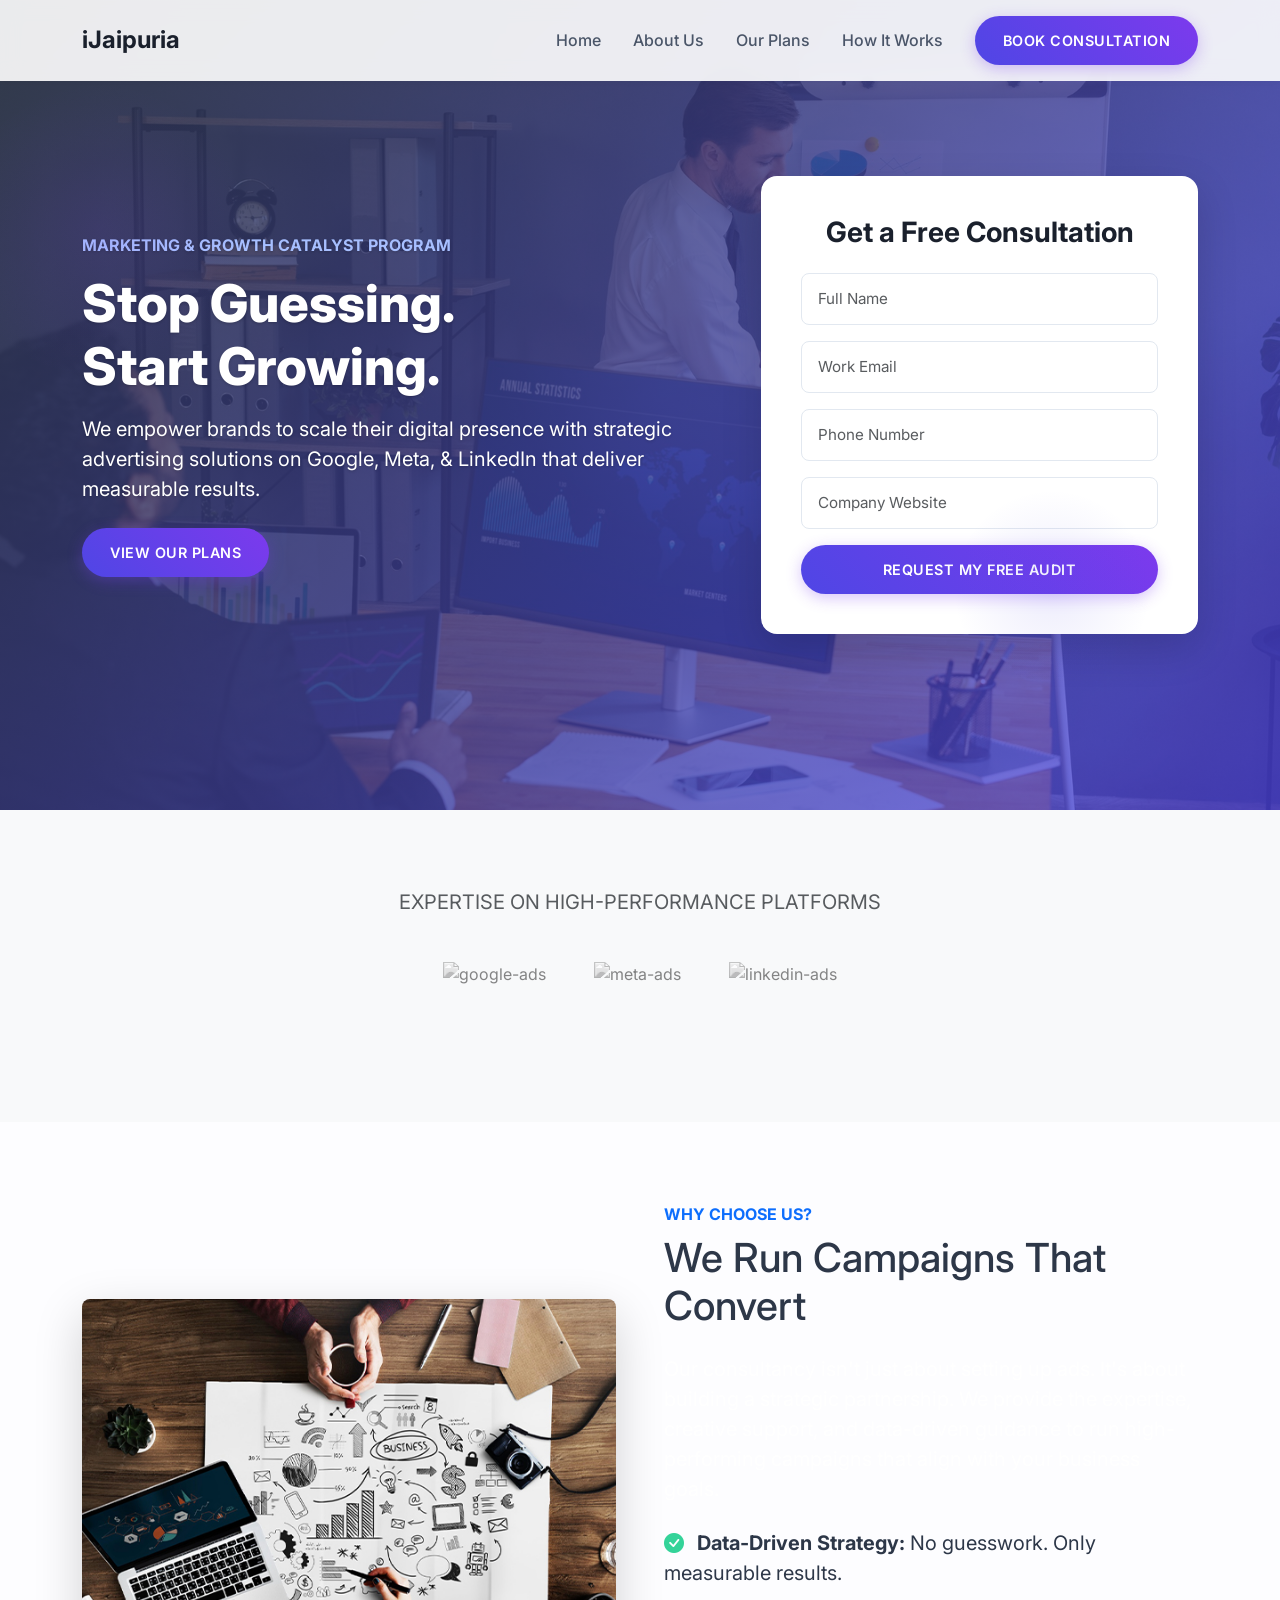
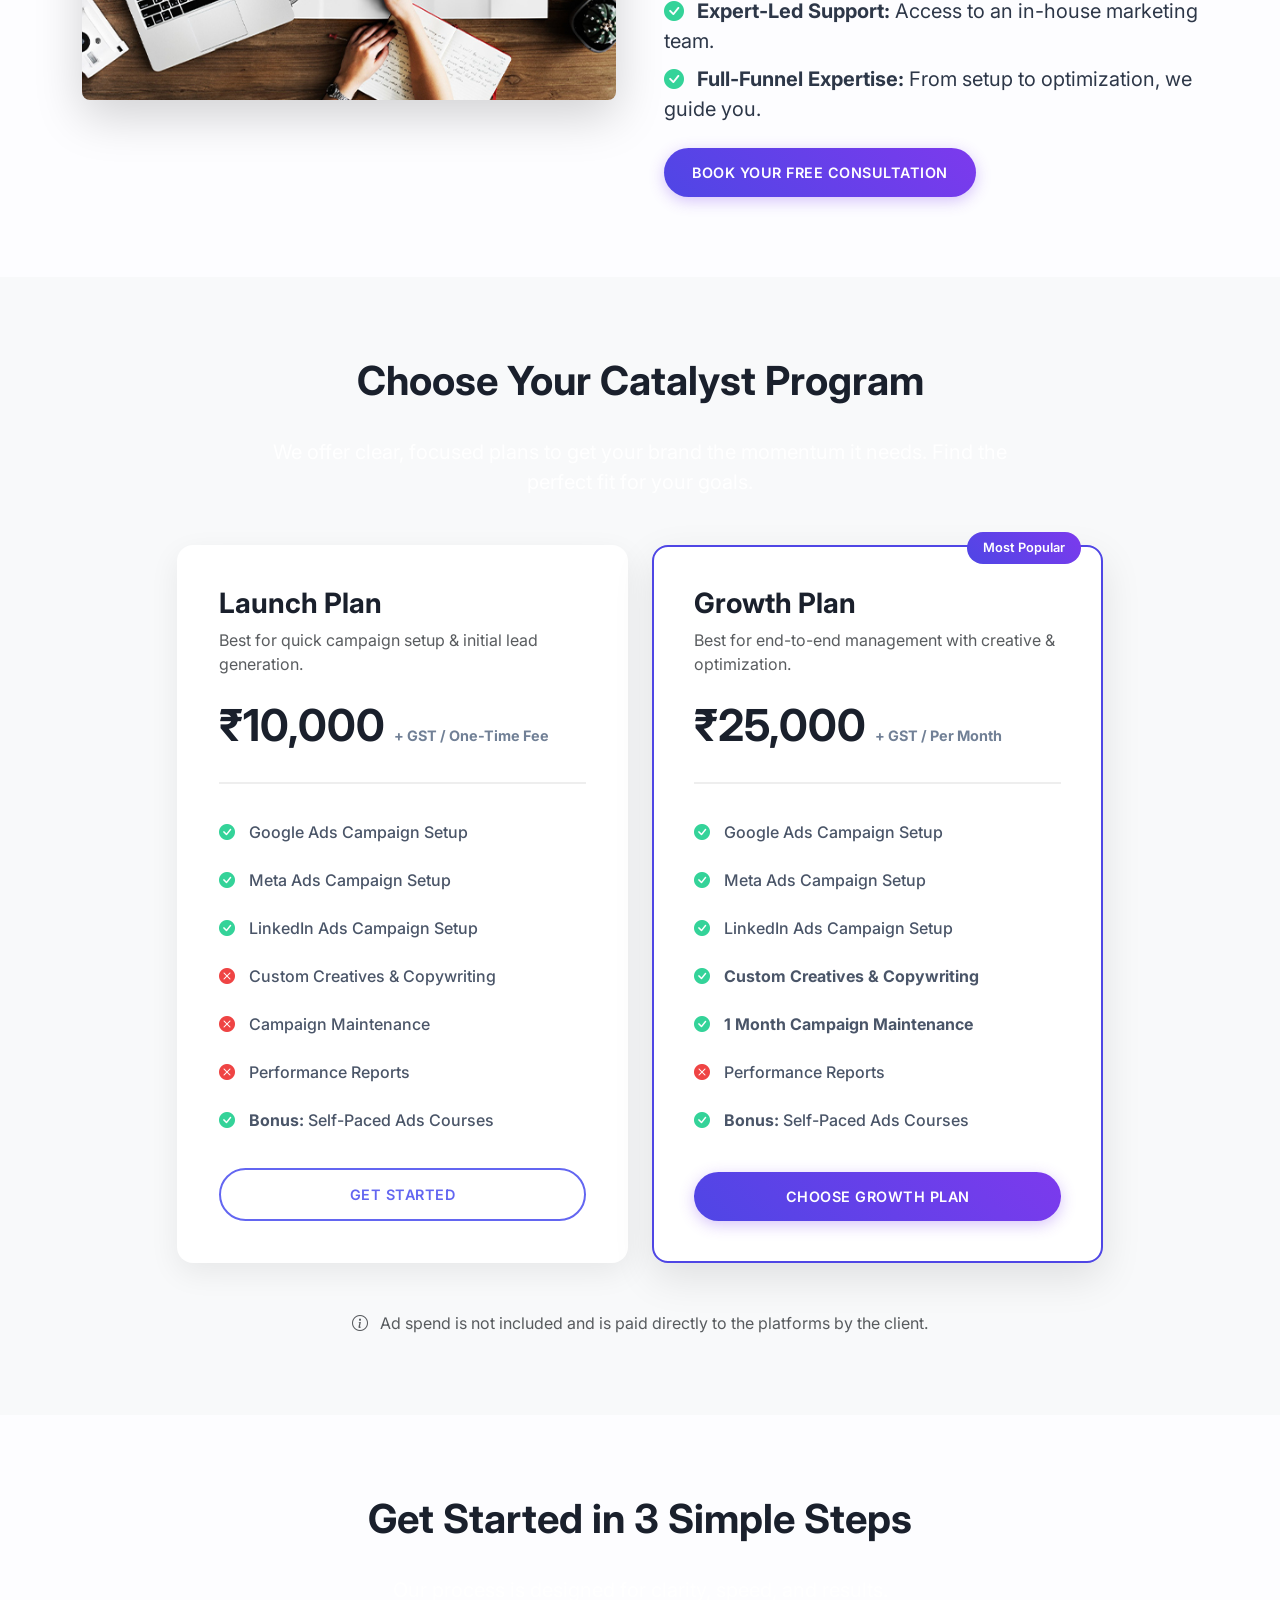
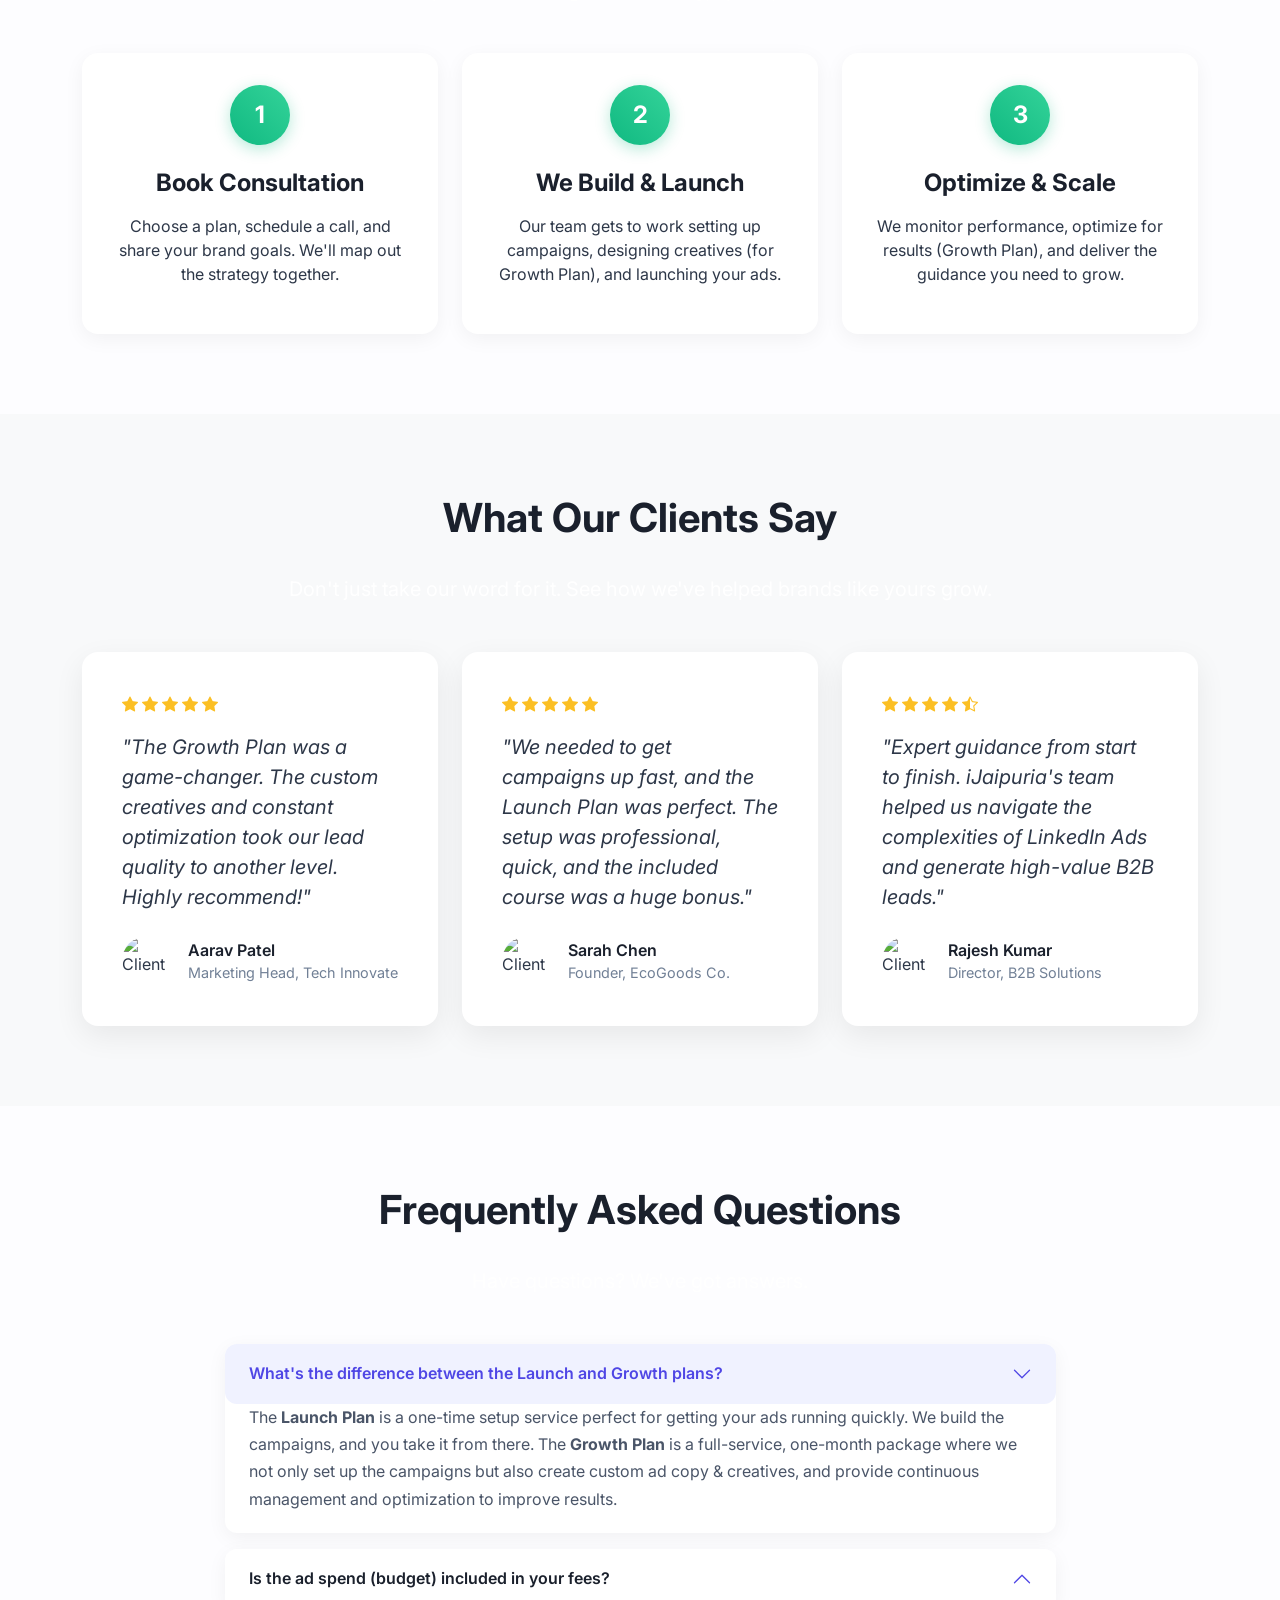
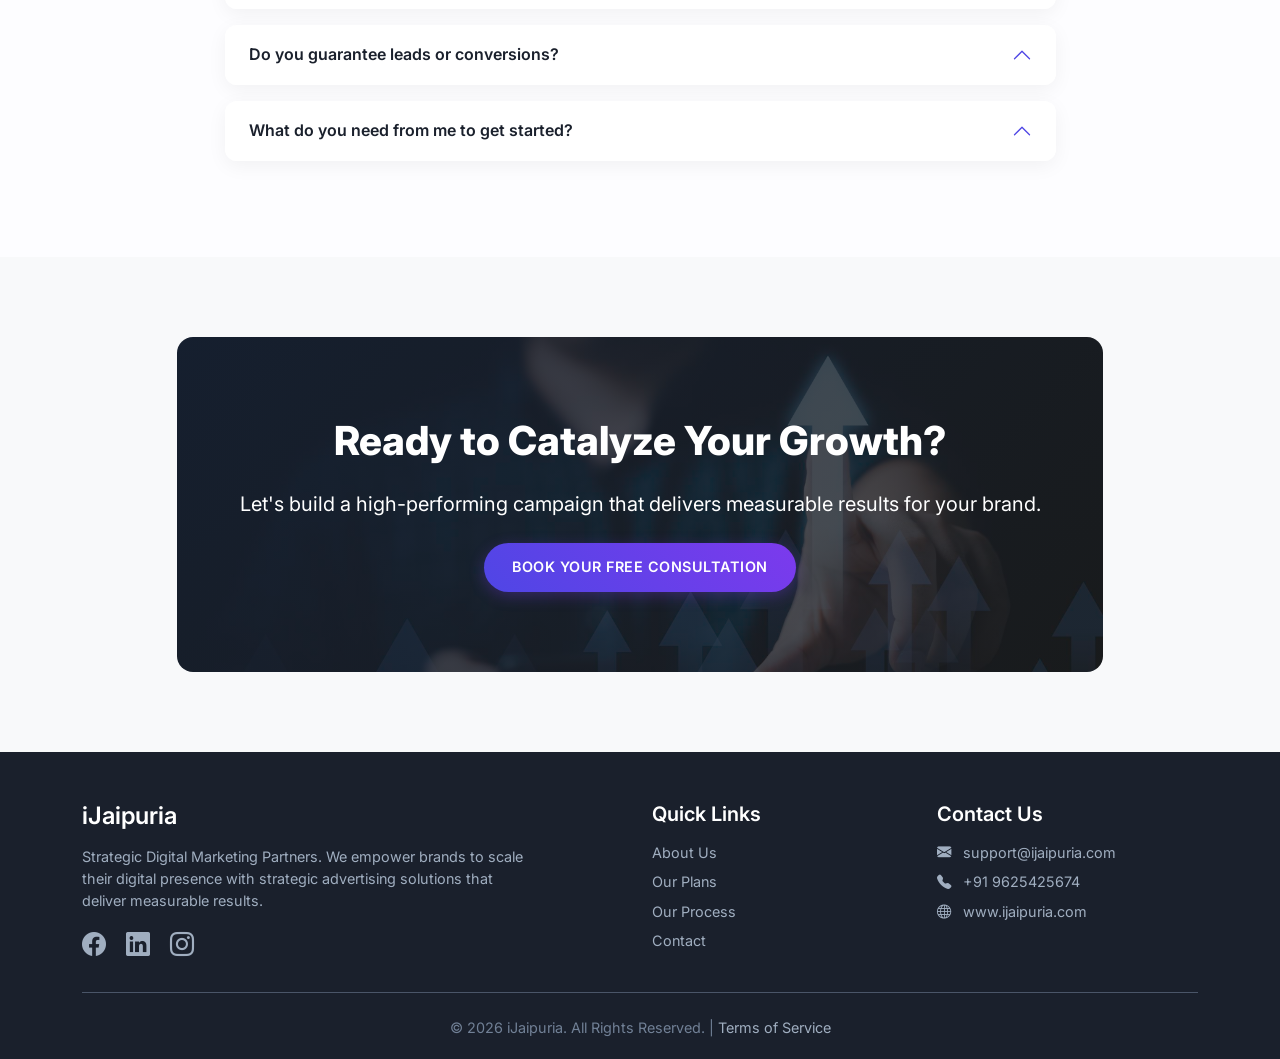
==== commit 75f0ce02: "." ====
--- a/index.html
+++ b/index.html
@@ -1,1040 +1,542 @@
-<!doctype html>
-<html class="no-js" lang="en">
-
+<!DOCTYPE html>
+<html lang="en">
 
 <head>
     <meta charset="UTF-8">
-    <meta http-equiv="X-UA-Compatible" content="IE=edge">
-    <meta name="viewport" content="width=device-width, initial-scale=1, shrink-to-fit=no">
-
-    <!-- SEO Meta Description -->
-    <meta name="description" content="">
-    <meta name="author" content="Themeland">
-
-    <!-- Title  -->
-    <title>Digimax - SEO & Digital Marketing Agency HTML Template | Homepage-3</title>
-
-    <!-- Favicon  -->
-    <link rel="icon" href="assets/img/favicon.png">
-
-    <!-- ***** All CSS Files ***** -->
-
-    <!-- Style css -->
-    <link rel="stylesheet" href="assets/css/style.css">
-
-    <!-- Responsive css -->
-    <link rel="stylesheet" href="assets/css/responsive.css">
+    <meta name="viewport" content="width=device-width, initial-scale=1.0">
+    <title>iJaipuria - Digital Marketing & Growth Catalyst</title>
+    <link rel="icon" type="image/png" href="images/favicon.png">
+
+    <!-- Bootstrap CSS -->
+    <link href="https://cdn.jsdelivr.net/npm/bootstrap@5.3.3/dist/css/bootstrap.min.css" rel="stylesheet"
+        xintegrity="sha384-QWTKZyjpPEjISv5WaRU9OFeRpok6YctnYmDr5pNlyT2bRjXh0JMhjY6hW+ALEwIH" crossorigin="anonymous">
+
+    <link rel="stylesheet" href="style.css">
+
+    <!-- Google Font: Inter -->
+    <link rel="preconnect" href="https://fonts.googleapis.com">
+    <link rel="preconnect" href="https://fonts.gstatic.com" crossorigin>
+    <link href="https://fonts.googleapis.com/css2?family=Inter:wght@400;500;600;700;800&display=swap" rel="stylesheet">
+
+    <!-- Bootstrap Icons -->
+    <link rel="stylesheet" href="https://cdn.jsdelivr.net/npm/bootstrap-icons@1.11.3/font/bootstrap-icons.min.css">
+
 
 </head>
 
-<body class="homepage-3">
-    <!--====== Preloader Area Start ======-->
-    <div id="preloader">
-        <!-- Digimax Preloader -->
-        <div id="digimax-preloader" class="digimax-preloader">
-            <!-- Preloader Animation -->
-            <div class="preloader-animation">
-                <!-- Spinner -->
-                <div class="spinner"></div>
-                <!-- Loader -->
-                <div class="loader">
-                    <span data-text-preloader="D" class="animated-letters">D</span>
-                    <span data-text-preloader="I" class="animated-letters">I</span>
-                    <span data-text-preloader="G" class="animated-letters">G</span>
-                    <span data-text-preloader="I" class="animated-letters">I</span>
-                    <span data-text-preloader="M" class="animated-letters">M</span>
-                    <span data-text-preloader="A" class="animated-letters">A</span>
-                    <span data-text-preloader="X" class="animated-letters">X</span>
-                </div>
-                <p class="fw-5 text-center text-uppercase">Loading</p>
-            </div>
-            <!-- Loader Animation -->
-            <div class="loader-animation">
-                <div class="row h-100">
-                    <!-- Single Loader -->
-                    <div class="col-3 single-loader p-0">
-                        <div class="loader-bg"></div>
-                    </div>
-                    <!-- Single Loader -->
-                    <div class="col-3 single-loader p-0">
-                        <div class="loader-bg"></div>
-                    </div>
-                    <!-- Single Loader -->
-                    <div class="col-3 single-loader p-0">
-                        <div class="loader-bg"></div>
-                    </div>
-                    <!-- Single Loader -->
-                    <div class="col-3 single-loader p-0">
-                        <div class="loader-bg"></div>
-                    </div>
+<body>
+
+    <!-- Navbar -->
+    <nav class="navbar navbar-expand-lg fixed-top">
+        <div class="container">
+            <a class="navbar-brand fs-4" href="#">iJaipuria</a>
+            <button class="navbar-toggler" type="button" data-bs-toggle="collapse" data-bs-target="#navbarNav"
+                aria-controls="navbarNav" aria-expanded="false" aria-label="Toggle navigation">
+                <span class="navbar-toggler-icon"></span>
+            </button>
+            <div class="collapse navbar-collapse" id="navbarNav">
+                <ul class="navbar-nav ms-auto">
+                    <li class="nav-item">
+                        <a class="nav-link" href="#home">Home</a>
+                    </li>
+                    <li class="nav-item">
+                        <a class="nav-link" href="#about">About Us</a>
+                    </li>
+                    <li class="nav-item">
+                        <a class="nav-link" href="#plans">Our Plans</a>
+                    </li>
+                    <li class="nav-item">
+                        <a class="nav-link" href="#process">How It Works</a>
+                    </li>
+                </ul>
+                <a href="#contact" class="btn btn-primary ms-lg-3">Book Consultation</a>
+            </div>
+        </div>
+    </nav>
+
+    <!-- Hero Section -->
+    <section class="hero" id="home">
+        <div class="container">
+            <div class="row align-items-center g-5">
+                <!-- Left Content -->
+                <div class="col-lg-7">
+                    <span class="fw-bold text-uppercase letter-spacing-2 animate-on-scroll hero-subtitle"
+                        style="color: #a7bfff;">Marketing & Growth Catalyst Program</span>
+                    <h1 class="my-3 animate-on-scroll" style="--scroll-delay: 0.1s;">Stop Guessing. <br>Start Growing.
+                    </h1>
+                    <p class="lead mb-4 animate-on-scroll" style="--scroll-delay: 0.2s;">
+                        We empower brands to scale their digital presence with strategic advertising solutions on
+                        Google, Meta, & LinkedIn that deliver measurable results.
+                    </p>
+                    <a href="#plans" class="btn btn-primary btn-lg animate-on-scroll" style="--scroll-delay: 0.3s;">View
+                        Our Plans</a>
+                </div>
+
+                <!-- Right Form -->
+                <div class="col-lg-5 animate-on-scroll" style="--scroll-delay: 0.4s;">
+                    <form class="hero-form">
+                        <h3>Get a Free Consultation</h3>
+                        <div class="mb-3">
+                            <input type="text" class="form-control" placeholder="Full Name" required>
+                        </div>
+                        <div class="mb-3">
+                            <input type="email" class="form-control" placeholder="Work Email" required>
+                        </div>
+                        <div class="mb-3">
+                            <input type="tel" class="form-control" placeholder="Phone Number" required>
+                        </div>
+                        <div class="mb-3">
+                            <input type="text" class="form-control" placeholder="Company Website" required>
+                        </div>
+                        <button type="submit" class="btn btn-primary">Request My Free Audit</button>
+                    </form>
+                </div>
+            </div>
+        </div>
+    </section>
+
+    <!-- Platforms Section -->
+    <section class="section section-light text-center">
+        <div class="container">
+            <h5 class="text-muted text-uppercase fw-normal mb-5 animate-on-scroll">Expertise on high-performance
+                platforms</h5>
+            <div class="platform-logos d-flex flex-wrap justify-content-center align-items-center animate-on-scroll"
+                style="--scroll-delay: 0.1s;">
+                <img src="https://img.icons8.com/color/google-ads.png" alt="google-ads" />
+                <img src="https://img.icons8.com/3d-fluency/94/meta.png" alt="meta-ads" />
+                <img src="https://img.icons8.com/3d-fluency/94/linkedin--v1.png" alt="linkedin-ads" />
+            </div>
+        </div>
+    </section>
+
+    <!-- About Section -->
+    <section class="section" id="about">
+        <div class="container">
+            <div class="row align-items-center g-5">
+                <div class="col-lg-6 animate-on-scroll">
+                    <img src="images/why-choose-us.jpg"
+                        class="img-fluid rounded-3 shadow-lg" alt="Digital Marketing Team">
+                </div>
+                <div class="col-lg-6 animate-on-scroll" style="--scroll-delay: 0.1s;">
+                    <span class="text-primary fw-bold text-uppercase">Why Choose Us?</span>
+                    <h2 class="h1 mb-4 mt-2">We Run Campaigns That Convert</h2>
+                    <p class="lead mb-4">
+                        Our consultancy isn't just about setting up ads. It's about building a strategic partnership. We
+                        provide the expertise, creative support, and data-driven guidance to run high-performing
+                        campaigns that align with your business goals.
+                    </p>
+                    <ul class="list-unstyled mb-4 fs-5">
+                        <li class="mb-2"><i class="bi bi-check-circle-fill me-2"></i> <strong>Data-Driven
+                                Strategy:</strong> No guesswork. Only measurable results.</li>
+                        <li class="mb-2"><i class="bi bi-check-circle-fill me-2"></i> <strong>Expert-Led
+                                Support:</strong> Access to an in-house marketing team.</li>
+                        <li class="mb-2"><i class="bi bi-check-circle-fill me-2"></i> <strong>Full-Funnel
+                                Expertise:</strong> From setup to optimization, we guide you.</li>
+                    </ul>
+                    <a href="#contact" class="btn btn-primary">Book Your Free Consultation</a>
+                </div>
+            </div>
+        </div>
+    </section>
+
+    <!-- Pricing Plans Section -->
+    <section class="section section-light" id="plans">
+        <div class="container">
+            <div class="row justify-content-center">
+                <div class="col-lg-8 text-center">
+                    <h2 class="animate-on-scroll">Choose Your Catalyst Program</h2>
+                    <p class="lead mb-5 animate-on-scroll" style="--scroll-delay: 0.1s;">
+                        We offer clear, focused plans to get your brand the momentum it needs. Find the perfect fit for
+                        your goals.
+                    </p>
+                </div>
+            </div>
+
+            <div class="row g-4 justify-content-center">
+                <!-- Launch Plan -->
+                <div class="col-lg-5 col-md-6 d-flex">
+                    <div class="pricing-card animate-on-scroll" style="--scroll-delay: 0.2s;">
+                        <div class="pricing-card-header">
+                            <h3 class="fw-bold">Launch Plan</h3>
+                            <p class="text-muted">Best for quick campaign setup & initial lead generation.</p>
+                            <div class="price">
+                                ₹10,000 <span class="price-term">+ GST / One-Time Fee</span>
+                            </div>
+                        </div>
+                        <ul class="list-group list-group-flush mb-4">
+                            <li class="list-group-item"><i class="bi bi-check-circle-fill"></i> Google Ads Campaign
+                                Setup</li>
+                            <li class="list-group-item"><i class="bi bi-check-circle-fill"></i> Meta Ads Campaign Setup
+                            </li>
+                            <li class="list-group-item"><i class="bi bi-check-circle-fill"></i> LinkedIn Ads Campaign
+                                Setup</li>
+                            <li class="list-group-item"><i class="bi bi-x-circle-fill"></i> Custom Creatives &
+                                Copywriting</li>
+                            <li class="list-group-item"><i class="bi bi-x-circle-fill"></i> Campaign Maintenance</li>
+                            <li class="list-group-item"><i class="bi bi-x-circle-fill"></i> Performance Reports</li>
+                            <li class="list-group-item"><i class="bi bi-check-circle-fill"></i> <strong>Bonus:</strong>
+                                Self-Paced Ads Courses</li>
+                        </ul>
+                        <a href="#contact" class="btn btn-outline-primary">Get Started</a>
+                    </div>
+                </div>
+
+                <!-- Growth Plan -->
+                <div class="col-lg-5 col-md-6 d-flex">
+                    <div class="pricing-card highlighted animate-on-scroll" style="--scroll-delay: 0.3s;">
+                        <span class="pricing-badge">Most Popular</span>
+                        <div class="pricing-card-header">
+                            <h3 class="fw-bold">Growth Plan</h3>
+                            <p class="text-muted">Best for end-to-end management with creative & optimization.</p>
+                            <div class="price">
+                                ₹25,000 <span class="price-term">+ GST / Per Month</span>
+                            </div>
+                        </div>
+                        <ul class="list-group list-group-flush mb-4">
+                            <li class="list-group-item"><i class="bi bi-check-circle-fill"></i> Google Ads Campaign
+                                Setup</li>
+                            <li class="list-group-item"><i class="bi bi-check-circle-fill"></i> Meta Ads Campaign Setup
+                            </li>
+                            <li class="list-group-item"><i class="bi bi-check-circle-fill"></i> LinkedIn Ads Campaign
+                                Setup</li>
+                            <li class="list-group-item"><i class="bi bi-check-circle-fill"></i> <strong>Custom Creatives
+                                    & Copywriting</strong></li>
+                            <li class="list-group-item"><i class="bi bi-check-circle-fill"></i> <strong>1 Month Campaign
+                                    Maintenance</strong></li>
+                            <li class="list-group-item"><i class="bi bi-x-circle-fill"></i> Performance Reports</li>
+                            <li class="list-group-item"><i class="bi bi-check-circle-fill"></i> <strong>Bonus:</strong>
+                                Self-Paced Ads Courses</li>
+                        </ul>
+                        <a href="#contact" class="btn btn-primary">Choose Growth Plan</a>
+                    </div>
+                </div>
+            </div>
+
+            <div class="text-center mt-5 text-muted animate-on-scroll" style="--scroll-delay: 0.4s;">
+                <i class="bi bi-info-circle me-2"></i> Ad spend is not included and is paid directly to the platforms by
+                the client.
+            </div>
+        </div>
+    </section>
+
+    <!-- How It Works Section -->
+    <section class="section" id="process">
+        <div class="container">
+            <div class="row justify-content-center">
+                <div class="col-lg-8 text-center">
+                    <h2 class="animate-on-scroll">Get Started in 3 Simple Steps</h2>
+                    <p class="lead mb-5 animate-on-scroll" style="--scroll-delay: 0.1s;">
+                        Our process is designed for clarity, speed, and results.
+                    </p>
+                </div>
+            </div>
+            <div class="row g-4">
+                <div class="col-lg-4 d-flex">
+                    <div class="step-card animate-on-scroll" style="--scroll-delay: 0.2s;">
+                        <div class="step-number">1</div>
+                        <h4 class="fw-bold mb-3">Book Consultation</h4>
+                        <p>Choose a plan, schedule a call, and share your brand goals. We'll map out the strategy
+                            together.</p>
+                    </div>
+                </div>
+                <div class="col-lg-4 d-flex">
+                    <div class="step-card animate-on-scroll" style="--scroll-delay: 0.3s;">
+                        <div class="step-number">2</div>
+                        <h4 class="fw-bold mb-3">We Build & Launch</h4>
+                        <p>Our team gets to work setting up campaigns, designing creatives (for Growth Plan), and
+                            launching your ads.</p>
+                    </div>
+                </div>
+                <div class="col-lg-4 d-flex">
+                    <div class="step-card animate-on-scroll" style="--scroll-delay: 0.4s;">
+                        <div class="step-number">3</div>
+                        <h4 class="fw-bold mb-3">Optimize & Scale</h4>
+                        <p>We monitor performance, optimize for results (Growth Plan), and deliver the guidance you need
+                            to grow.</p>
+                    </div>
+                </div>
+            </div>
+        </div>
+    </section>
+
+    <!-- Testimonials Section -->
+    <section class="section section-light" id="testimonials">
+        <div class="container">
+            <div class="row justify-content-center">
+                <div class="col-lg-8 text-center">
+                    <h2 class="animate-on-scroll">What Our Clients Say</h2>
+                    <p class="lead mb-5 animate-on-scroll" style="--scroll-delay: 0.1s;">
+                        Don't just take our word for it. See how we've helped brands like yours grow.
+                    </p>
+                </div>
+            </div>
+            <div class="row g-4">
+                <div class="col-lg-4 d-flex">
+                    <div class="testimonial-card animate-on-scroll" style="--scroll-delay: 0.2s;">
+                        <div class="stars">
+                            <i class="bi bi-star-fill"></i>
+                            <i class="bi bi-star-fill"></i>
+                            <i class="bi bi-star-fill"></i>
+                            <i class="bi bi-star-fill"></i>
+                            <i class="bi bi-star-fill"></i>
+                        </div>
+                        <p class="fs-5 fst-italic">"The Growth Plan was a game-changer. The custom creatives and
+                            constant optimization took our lead quality to another level. Highly recommend!"</p>
+                        <div class="client-info">
+                            <img src="https://placehold.co/100x100/e0e7ff/4F46E5?text=A" alt="Client 1">
+                            <div>
+                                <p class="client-name">Aarav Patel</p>
+                                <p class="client-title">Marketing Head, Tech Innovate</p>
+                            </div>
+                        </div>
+                    </div>
+                </div>
+                <div class="col-lg-4 d-flex">
+                    <div class="testimonial-card animate-on-scroll" style="--scroll-delay: 0.3s;">
+                        <div class="stars">
+                            <i class="bi bi-star-fill"></i>
+                            <i class="bi bi-star-fill"></i>
+                            <i class="bi bi-star-fill"></i>
+                            <i class="bi bi-star-fill"></i>
+                            <i class="bi bi-star-fill"></i>
+                        </div>
+                        <p class="fs-5 fst-italic">"We needed to get campaigns up fast, and the Launch Plan was perfect.
+                            The setup was professional, quick, and the included course was a huge bonus."</p>
+                        <div class="client-info">
+                            <img src="https://placehold.co/100x100/fff4e0/F59E0B?text=S" alt="Client 2">
+                            <div>
+                                <p class="client-name">Sarah Chen</p>
+                                <p class="client-title">Founder, EcoGoods Co.</p>
+                            </div>
+                        </div>
+                    </div>
+                </div>
+                <div class="col-lg-4 d-flex">
+                    <div class="testimonial-card animate-on-scroll" style="--scroll-delay: 0.4s;">
+                        <div class="stars">
+                            <i class="bi bi-star-fill"></i>
+                            <i class="bi bi-star-fill"></i>
+                            <i class="bi bi-star-fill"></i>
+                            <i class="bi bi-star-fill"></i>
+                            <i class="bi bi-star-half"></i>
+                        </div>
+                        <p class="fs-5 fst-italic">"Expert guidance from start to finish. iJaipuria's team helped us
+                            navigate the complexities of LinkedIn Ads and generate high-value B2B leads."</p>
+                        <div class="client-info">
+                            <img src="https://placehold.co/100x100/e0fffb/10B981?text=R" alt="Client 3">
+                            <div>
+                                <p class="client-name">Rajesh Kumar</p>
+                                <p class="client-title">Director, B2B Solutions</p>
+                            </div>
+                        </div>
+                    </div>
+                </div>
+            </div>
+        </div>
+    </section>
+
+    <!-- FAQ Section -->
+    <section class="section" id="faq">
+        <div class="container">
+            <div class="row justify-content-center">
+                <div class="col-lg-8 text-center">
+                    <h2 class="animate-on-scroll">Frequently Asked Questions</h2>
+                    <p class="lead mb-5 animate-on-scroll" style="--scroll-delay: 0.1s;">
+                        Have questions? We've got answers.
+                    </p>
+                </div>
+            </div>
+            <div class="row justify-content-center">
+                <div class="col-lg-9">
+                    <div class="accordion faq-accordion" id="faqAccordion">
+                        <!-- Q1 -->
+                        <div class="accordion-item animate-on-scroll" style="--scroll-delay: 0.2s;">
+                            <h2 class="accordion-header" id="headingOne">
+                                <button class="accordion-button" type="button" data-bs-toggle="collapse"
+                                    data-bs-target="#collapseOne" aria-expanded="true" aria-controls="collapseOne">
+                                    What's the difference between the Launch and Growth plans?
+                                </button>
+                            </h2>
+                            <div id="collapseOne" class="accordion-collapse collapse show" aria-labelledby="headingOne"
+                                data-bs-parent="#faqAccordion">
+                                <div class="accordion-body">
+                                    The <strong>Launch Plan</strong> is a one-time setup service perfect for getting
+                                    your ads running quickly. We build the campaigns, and you take it from there. The
+                                    <strong>Growth Plan</strong> is a full-service, one-month package where we not only
+                                    set up the campaigns but also create custom ad copy & creatives, and provide
+                                    continuous management and optimization to improve results.
+                                </div>
+                            </div>
+                        </div>
+                        <!-- Q2 -->
+                        <div class="accordion-item animate-on-scroll" style="--scroll-delay: 0.3s;">
+                            <h2 class="accordion-header" id="headingTwo">
+                                <button class="accordion-button collapsed" type="button" data-bs-toggle="collapse"
+                                    data-bs-target="#collapseTwo" aria-expanded="false" aria-controls="collapseTwo">
+                                    Is the ad spend (budget) included in your fees?
+                                </button>
+                            </h2>
+                            <div id="collapseTwo" class="accordion-collapse collapse" aria-labelledby="headingTwo"
+                                data-bs-parent="#faqAccordion">
+                                <div class="accordion-body">
+                                    No. Our fees cover our consultancy, setup, and management services only. The ad
+                                    spend (the budget you want to spend on Google, Meta, or LinkedIn) is paid directly
+                                    by you to those platforms. We will guide you on the recommended budget, but you will
+                                    always have full control over it.
+                                </div>
+                            </div>
+                        </div>
+                        <!-- Q3 -->
+                        <div class="accordion-item animate-on-scroll" style="--scroll-delay: 0.4s;">
+                            <h2 class="accordion-header" id="headingThree">
+                                <button class="accordion-button collapsed" type="button" data-bs-toggle="collapse"
+                                    data-bs-target="#collapseThree" aria-expanded="false" aria-controls="collapseThree">
+                                    Do you guarantee leads or conversions?
+                                </button>
+                            </h2>
+                            <div id="collapseThree" class="accordion-collapse collapse" aria-labelledby="headingThree"
+                                data-bs-parent="#faqAccordion">
+                                <div class="accordion-body">
+                                    As per our terms, we cannot guarantee a specific number of leads or conversions.
+                                    Digital advertising performance depends on many external factors, including your ad
+                                    budget, market competition, landing page, and brand offering. Our responsibility is
+                                    to create and manage your campaigns using industry best practices to maximize your
+                                    chances of success.
+                                    V </div>
+                            </div>
+                        </div>
+                        <!-- Q4 -->
+                        <div class="accordion-item animate-on-scroll" style="--scroll-delay: 0.5s;">
+                            <h2 class="accordion-header" id="headingFour">
+                                <button class="accordion-button collapsed" type="button" data-bs-toggle="collapse"
+                                    data-bs-target="#collapseFour" aria-expanded="false" aria-controls="collapseFour">
+                                    What do you need from me to get started?
+                                </button>
+                            </h2>
+                            <div id="collapseFour" class="accordion-collapse collapse" aria-labelledby="headingFour"
+                                data-bs-parent="#faqAccordion">
+                                <div class="accordion-body">
+                                    To get started, we'll need:
+                                    <ul class="mt-2">
+                                        <li>Your choice of plan (Launch or Growth).</li>
+                                        <li>Access to your ad accounts (or we can help you create them).</li>
+                                        <li>Brand materials (logo, brand guidelines, any existing images/videos).</li>
+                                        <li>Timely approvals on the creatives and copy we produce (for the Growth Plan).
+                                        </li>
+                                    </ul>
+                                </div>
+                            </div>
+                        </div>
+                    </div>
+                </div>
+            </div>
+        </div>
+    </section>
+
+    <!-- Final CTA Section -->
+    <section class="section section-light" id="contact">
+        <div class="container">
+            <div class="row justify-content-center">
+                <div class="col-lg-10 text-center">
+                    <div class="cta-section animate-on-scroll">
+                        <h2 class="h1 mb-4">Ready to Catalyze Your Growth?</h2>
+                        <p class="lead mb-4">Let's build a high-performing campaign that delivers measurable results for
+                            your brand.</p>
+                        <a href="mailto:support@ijaipuria.com" class="btn btn-primary btn-lg">Book Your Free
+                            Consultation</a>
+                    </div>
+                </div>
+            </div>
+        </div>
+    </section>
+
+    <!-- Footer -->
+    <footer class="footer">
+        <div class="container">
+            <div class="row g-4">
+                <div class="col-lg-5">
+                    <h5 class="fs-4">iJaipuria</h5>
+                    <p>Strategic Digital Marketing Partners. We empower brands to scale their digital presence with
+                        strategic advertising solutions that deliver measurable results.</p>
+                    <div class="social-icons mt-3">
+                        <a href="#" title="Facebook"><i class="bi bi-facebook"></i></a>
+                        <a href="#" title="LinkedIn"><i class="bi bi-linkedin"></i></a>
+                        <a href="#" title="Instagram"><i class="bi bi-instagram"></i></a>
+                    </div>
+                </div>
+                <div class="col-lg-3 offset-lg-1">
+                    <h5>Quick Links</h5>
+                    <ul class="list-unstyled">
+                        <li><a href="#about">About Us</a></li>
+                        <li><a href="#plans">Our Plans</a></li>
+                        <li><a href="#process">Our Process</a></li>
+                        <li><a href="#contact">Contact</a></li>
+                    </ul>
+                </div>
+                <div class="col-lg-3">
+                    <h5>Contact Us</h5>
+                    <ul class="list-unstyled">
+                        <li class="mb-2"><i class="bi bi-envelope-fill me-2"></i> <a
+                                href="mailto:support@ijaipuria.com">support@ijaipuria.com</a></li>
+                        <li class="mb-2"><i class="bi bi-telephone-fill me-2"></i> <a href="tel:+919625425674">+91
+                                9625425674</a></li>
+                        <li class="mb-2"><i class="bi bi-globe me-2"></i> <a href="http://www.ijaipuria.com"
+                                target="_blank" rel="noopener">www.ijaipuria.com</a></li>
+                    </ul>
+                </div>
+            </div>
+            <div class="copyright text-center">
+                &copy;
+                <script>document.write(new Date().getFullYear())</script> iJaipuria. All Rights Reserved. |
+                <a href="#" data-bs-toggle="modal" data-bs-target="#termsModal">Terms of Service</a>
+            </div>
+        </div>
+    </footer>
+
+    <!-- Terms Modal -->
+    <div class="modal fade" id="termsModal" tabindex="-1" aria-labelledby="termsModalLabel" aria-hidden="true">
+        <div class="modal-dialog modal-lg modal-dialog-scrollable">
+            <div class="modal-content">
+                <div class="modal-header">
+                    <h5 class="modal-title" id="termsModalLabel">Terms & Conditions</h5>
+                    <button type="button" class="btn-close" data-bs-dismiss="modal" aria-label="Close"></button>
+                </div>
+                <div class="modal-body">
+                    <p><strong>1. Fees & Ad Spend:</strong> Fees (₹10,000 + GST or ₹25,000 + GST) cover consultancy and
+                        service charges only. All ad spend must be paid separately by the client directly to the
+                        platforms (Google, Meta, LinkedIn).</p>
+                    <p><strong>2. Non-Refundable:</strong> Setup and management fees are non-refundable after the
+                        campaign commencement.</p>
+                    <p><strong>3. Scope of Responsibility:</strong> Our responsibility is limited solely to the campaign
+                        setup and/or management as described in the selected plan.</p>
+                    <p><strong>4. No Guarantees:</strong> Lead volume or conversions cannot be guaranteed. We are not
+                        liable if no leads are generated. Performance depends on many factors outside our control,
+                        including market demand, ad spend, and brand offering.</p>
+                    <p><strong>5. Client Responsibilities:</strong> Clients must provide all necessary brand materials
+                        (logos, images, brand guidelines), timely approvals for creatives and copy, and required account
+                        access to avoid delays in campaign setup or management.</p>
+                    <p><strong>6. Exclusions:</strong> Lead handling, nurturing, follow-ups, or sales conversion are not
+                        included in either plan.</p>
+                    <p><strong>7. Acceptance:</strong> Payment confirms full acceptance of these terms and conditions.
+                    </p>
+                </div>
+                <div class="modal-footer">
+                    <button type="button" class="btn btn-secondary" data-bs-dismiss="modal">Close</button>
                 </div>
             </div>
         </div>
     </div>
-    <!--====== Preloader Area End ======-->
-
-    <!--====== Scroll To Top Area Start ======-->
-    <div id="scrollUp" title="Scroll To Top">
-        <i class="fas fa-arrow-up"></i>
-    </div>
-    <!--====== Scroll To Top Area End ======-->
-
-    <div class="main overflow-hidden">
-        <!-- ***** Header Start ***** -->
-        <header id="header">
-            <!-- Navbar -->
-            <nav data-aos="zoom-out" data-aos-delay="800" class="navbar navbar-expand">
-                <div class="container header">
-                    <!-- Navbar Brand-->
-                    <a class="navbar-brand" href="index.html">
-                        <img class="navbar-brand-regular" src="assets/img/logo/logo-white.png" alt="brand-logo">
-                        <img class="navbar-brand-sticky" src="assets/img/logo/logo.png" alt="sticky brand-logo">
-                    </a>
-                    <div class="ml-auto"></div>
-                    <!-- Navbar -->
-                    <ul class="navbar-nav items">
-                        <!-- <li class="nav-item dropdown">
-                            <a class="nav-link" href="#">Home <i class="fas fa-angle-down ml-1"></i></a>
-                            <ul class="dropdown-menu">
-                                <li class="nav-item dropdown">
-                                    <a class="nav-link" href="#">Multi-Page <i class="fas fa-angle-right ml-1"></i></a>
-                                    <ul class="dropdown-menu">
-                                        <li class="nav-item"><a href="index.html" class="nav-link">Homepage 1</a></li>
-                                        <li class="nav-item"><a href="index-2.html" class="nav-link">Homepage 2</a></li>
-                                        <li class="nav-item"><a href="index-3.html" class="nav-link">Homepage 3</a></li>
-                                        <li class="nav-item"><a href="index-4.html" class="nav-link">Homepage 4</a></li>
-                                        <li class="nav-item"><a href="index-5.html" class="nav-link">Homepage 5</a></li>
-                                        <li class="nav-item"><a href="index-6.html" class="nav-link">Homepage 6</a></li>
-                                    </ul>
-                                </li>
-                                <li class="nav-item dropdown">
-                                    <a class="nav-link" href="#">One-Page <i class="fas fa-angle-right ml-1"></i></a>
-                                    <ul class="dropdown-menu">
-                                        <li class="nav-item"><a href="index-one-page.html" class="nav-link">Homepage
-                                                1</a></li>
-                                        <li class="nav-item"><a href="index-2-one-page.html" class="nav-link">Homepage
-                                                2</a></li>
-                                        <li class="nav-item"><a href="index-3-one-page.html" class="nav-link">Homepage
-                                                3</a></li>
-                                        <li class="nav-item"><a href="index-4-one-page.html" class="nav-link">Homepage
-                                                4</a></li>
-                                        <li class="nav-item"><a href="index-5-one-page.html" class="nav-link">Homepage
-                                                5</a></li>
-                                        <li class="nav-item"><a href="index-6-one-page.html" class="nav-link">Homepage
-                                                6</a></li>
-                                    </ul>
-                                </li>
-                            </ul>
-                        </li> -->
-                        <li class="nav-item">
-                            <a href="about.html" class="nav-link">About</a>
-                        </li>
-                        <li class="nav-item">
-                            <a href="services.html" class="nav-link">Services</a>
-                        </li>
-                        <li class="nav-item dropdown">
-                            <a class="nav-link" href="#">Pages <i class="fas fa-angle-down ml-1"></i></a>
-                            <ul class="dropdown-menu">
-                                <li class="nav-item"><a href="about.html" class="nav-link">About Us</a></li>
-                                <li class="nav-item"><a href="services.html" class="nav-link">Our Services</a></li>
-                                <li class="nav-item dropdown">
-                                    <a class="nav-link" href="#">Our Portfolio <i
-                                            class="fas fa-angle-right ml-1"></i></a>
-                                    <ul class="dropdown-menu">
-                                        <li class="nav-item"><a href="portfolio-grid.html" class="nav-link">Portfolio
-                                                Grid</a></li>
-                                        <li class="nav-item"><a href="portfolio-minimal.html" class="nav-link">Portfolio
-                                                Minimal</a></li>
-                                        <li class="nav-item"><a href="portfolio-no-gap.html" class="nav-link">Portfolio
-                                                No Gap</a></li>
-                                        <li class="nav-item"><a href="portfolio-masonry.html" class="nav-link">Portfolio
-                                                Masonry</a></li>
-                                    </ul>
-                                </li>
-                                <li class="nav-item"><a href="team.html" class="nav-link">Our Team</a></li>
-                                <li class="nav-item"><a href="pricing.html" class="nav-link">Pricing</a></li>
-                                <li class="nav-item"><a href="contact.html" class="nav-link">Contact</a></li>
-                                <li class="nav-item"><a href="404.html" class="nav-link">404</a></li>
-                            </ul>
-                        </li>
-                        <li class="nav-item dropdown">
-                            <a class="nav-link" href="#">Blog Pages <i class="fas fa-angle-down ml-1"></i></a>
-                            <ul class="dropdown-menu">
-                                <li class="nav-item dropdown">
-                                    <a class="nav-link" href="#">Blog Grid <i class="fas fa-angle-right ml-1"></i></a>
-                                    <ul class="dropdown-menu">
-                                        <li class="nav-item"><a href="blog-two-column.html" class="nav-link">Grid 2
-                                                Column</a></li>
-                                        <li class="nav-item"><a href="blog-three-column.html" class="nav-link">Grid 3
-                                                Column</a></li>
-                                        <li class="nav-item"><a href="blog-left-sidebar.html" class="nav-link">Left
-                                                Sidebar</a></li>
-                                        <li class="nav-item"><a href="blog-right-sidebar.html" class="nav-link">Right
-                                                Sidebar</a></li>
-                                    </ul>
-                                </li>
-                                <li class="nav-item dropdown">
-                                    <a class="nav-link" href="#">Blog Single <i class="fas fa-angle-right ml-1"></i></a>
-                                    <ul class="dropdown-menu">
-                                        <li class="nav-item"><a href="blog-details-left-sidebar.html"
-                                                class="nav-link">Single Left Sidebar</a></li>
-                                        <li class="nav-item"><a href="blog-details-right-sidebar.html"
-                                                class="nav-link">Single Right Sidebar</a></li>
-                                    </ul>
-                                </li>
-                            </ul>
-                        </li>
-                    </ul>
-                    <!-- Navbar Icons -->
-                    <ul class="navbar-nav icons">
-                        <li class="nav-item">
-                            <a href="#" class="nav-link" data-toggle="modal" data-target="#search">
-                                <i class="fas fa-search"></i>
-                            </a>
-                        </li>
-                        <li class="nav-item social">
-                            <a href="#" class="nav-link"><i class="fab fa-facebook-f"></i></a>
-                        </li>
-                        <li class="nav-item social">
-                            <a href="#" class="nav-link"><i class="fab fa-twitter"></i></a>
-                        </li>
-                    </ul>
-
-                    <!-- Navbar Toggler -->
-                    <ul class="navbar-nav toggle">
-                        <li class="nav-item">
-                            <a href="#" class="nav-link" data-toggle="modal" data-target="#menu">
-                                <i class="fas fa-bars toggle-icon m-0"></i>
-                            </a>
-                        </li>
-                    </ul>
-
-                    <!-- Navbar Action Button -->
-                    <ul class="navbar-nav action">
-                        <li class="nav-item ml-3">
-                            <a href="#" class="btn ml-lg-auto btn-bordered-white"><i
-                                    class="fas fa-paper-plane contact-icon mr-md-2"></i>Contact Us</a>
-                        </li>
-                    </ul>
-                </div>
-            </nav>
-        </header>
-        <!-- ***** Header End ***** -->
-
-        <!-- ***** Welcome Area Start ***** -->
-        <section id="home" class="section welcome-area bg-overlay overflow-hidden d-flex align-items-center">
-            <div class="container">
-                <div class="row align-items-center">
-                    <!-- Welcome Intro Start -->
-                    <div class="col-12 col-md-6">
-                        <div class="welcome-intro">
-                            <h1 class="text-white text-center text-md-left">Marketing <br> <span
-                                    class="fw-4">strategy</span></h1>
-                            <p class="text-white text-center text-md-left my-4">Lorem ipsum dolor sit amet, consectetur
-                                adipisicing elit. Impedit nihil tenetur minus quidem est deserunt molestias accusamus
-                                harum ullam tempore debitis et, expedita, repellat delectus aspernatur neque itaque qui
-                                quod.</p>
-                            <!-- Buttons -->
-                            <div
-                                class="button-group d-flex align-items-center justify-content-center justify-content-md-start">
-                                <a href="#" class="btn btn-bordered-white">Start a Project</a>
-                                <!-- Play Button -->
-                                <a class="play-btn" data-fancybox data-width="640" data-height="360"
-                                    data-small-btn="true" href="https://youtu.be/TKnufs85hXk">
-                                    <div class="btn-circle play-animation"></div>
-                                    <div class="btn-circle play-animation animation-short"></div>
-                                    <!-- Play Icon -->
-                                    <div class="play-icon">
-                                        <i class="fas fa-play"></i>
-                                    </div>
-                                </a>
-                            </div>
-                        </div>
-                    </div>
-                    <div class="col-12 col-md-6">
-                        <!-- Welcome Thumb -->
-                        <div class="welcome-thumb-wrapper pt-3 pt-md-5 mt-5">
-                            <span class="welcome-thumb-1">
-                                <img class="welcome-animation d-block ml-auto" src="assets/img/welcome/thumb_7.png"
-                                    alt="">
-                            </span>
-                            <span class="welcome-thumb-2">
-                                <img class="welcome-animation d-block" src="assets/img/welcome/thumb_8.png" alt="">
-                            </span>
-                            <span class="welcome-thumb-3">
-                                <img class="welcome-animation d-block" src="assets/img/welcome/thumb_9.png" alt="">
-                            </span>
-                            <span class="welcome-thumb-4">
-                                <img class="welcome-animation d-block" src="assets/img/welcome/thumb_10.png" alt="">
-                            </span>
-                        </div>
-                    </div>
-                </div>
-            </div>
-            <!-- Shape Bottom -->
-            <div class="welcome-shape">
-                <img src="assets/img/hero_shape.png" alt="">
-            </div>
-        </section>
-        <!-- ***** Welcome Area End ***** -->
-
-        <!-- ***** Promo Area Start ***** -->
-        <section class="section promo-area ptb_100">
-            <div class="container">
-                <div class="row">
-                    <div class="col-12 col-md-6 col-lg-4 res-margin">
-                        <!-- Single Promo -->
-                        <div class="single-promo grad-hover text-center p-5">
-                            <!-- Promo Wrapper -->
-                            <div class="promo-wrapper">
-                                <h3 class="mb-3">Zero to Hero</h3>
-                                <p>Lorem ipsum dolor sit amet, consectetur adipisicing elit. <strong>Aspernatur
-                                        provident unde</strong> ex eligendi magni sit impedit iusto, sed ad fuga minima,
-                                    dignissimos ducimus autem molestias, nostrum nesciunt enim? Ea, non hic voluptates
-                                    dolorum impedit eveniet dolorem temporibus illo incidunt quis minima facere
-                                    doloribus sit maiores, blanditiis labore quasi, accusantium quaerat!</p>
-                            </div>
-                        </div>
-                    </div>
-                    <div class="col-12 col-md-6 col-lg-4 res-margin">
-                        <!-- Single Promo -->
-                        <div class="single-promo grad-hover active text-center p-5">
-                            <!-- Promo Wrapper -->
-                            <div class="promo-wrapper">
-                                <h3 class="mb-3">Dedicated Support</h3>
-                                <p>Lorem ipsum dolor sit amet, consectetur adipisicing elit. Aspernatur provident unde
-                                    ex eligendi magni sit impedit iusto, sed ad fuga minima, <strong>dignissimos ducimus
-                                        autem</strong> molestias, nostrum nesciunt enim? Ea, non hic voluptates dolorum
-                                    impedit eveniet dolorem temporibus illo incidunt quis minima facere doloribus sit
-                                    maiores, blanditiis labore quasi, accusantium quaerat!</p>
-                            </div>
-                        </div>
-                    </div>
-                    <div class="col-12 col-md-6 col-lg-4">
-                        <!-- Single Promo -->
-                        <div class="single-promo grad-hover text-center p-5">
-                            <!-- Promo Wrapper -->
-                            <div class="promo-wrapper">
-                                <h3 class="mb-3">100% Up-time</h3>
-                                <p>Lorem ipsum dolor sit amet, consectetur adipisicing elit. Aspernatur provident unde
-                                    ex eligendi magni sit impedit iusto, sed ad fuga minima, dignissimos ducimus autem
-                                    molestias, nostrum nesciunt enim? Ea, non hic voluptates <strong>dolorum impedit
-                                        eveniet dolorem temporibus</strong> illo incidunt quis minima facere doloribus
-                                    sit maiores, blanditiis labore quasi, accusantium quaerat!</p>
-                            </div>
-                        </div>
-                    </div>
-                </div>
-            </div>
-        </section>
-        <!-- ***** Promo Area End ***** -->
-
-        <!-- ***** Content Area Start ***** -->
-        <section class="section content-area bg-grey ptb_100">
-            <div class="container">
-                <div class="row justify-content-between">
-                    <div class="col-12 col-lg-6">
-                        <!-- Content Inner -->
-                        <div class="content-inner text-center">
-                            <!-- Section Heading -->
-                            <div class="section-heading text-center mb-3">
-                                <h2>We help to grow your business.</h2>
-                                <p class="d-none d-sm-block mt-4">Lorem ipsum dolor sit amet, consectetur adipisicing
-                                    elit. Laborum obcaecati dignissimos quae quo ad iste ipsum officiis deleniti
-                                    asperiores sit.</p>
-                                <p class="d-block d-sm-none mt-4">Lorem ipsum dolor sit amet, consectetur adipisicing
-                                    elit. Laborum obcaecati.</p>
-                            </div>
-                            <!-- Content List -->
-                            <ul class="content-list text-left">
-                                <!-- Single Content List -->
-                                <li class="single-content-list media py-2">
-                                    <div class="content-icon pr-4">
-                                        <span class="color-1"><i class="fas fa-angle-double-right"></i></span>
-                                    </div>
-                                    <div class="content-text media-body">
-                                        <span><b>Online Presence</b><br>Lorem ipsum dolor sit amet, consectetur
-                                            adipisicing elit. Veritatis, distinctio.</span>
-                                    </div>
-                                </li>
-                                <!-- Single Content List -->
-                                <li class="single-content-list media py-2">
-                                    <div class="content-icon pr-4">
-                                        <span class="color-1"><i class="fas fa-angle-double-right"></i></span>
-                                    </div>
-                                    <div class="content-text media-body">
-                                        <span><b>Marketing Stretagy</b><br>Lorem ipsum dolor sit amet, consectetur
-                                            adipisicing elit. Veritatis, distinctio.</span>
-                                    </div>
-                                </li>
-                                <!-- Single Content List -->
-                                <li class="single-content-list media py-2">
-                                    <div class="content-icon pr-4">
-                                        <span class="color-1"><i class="fas fa-angle-double-right"></i></span>
-                                    </div>
-                                    <div class="content-text media-body">
-                                        <span><b>Promote Local Sales</b><br>Lorem ipsum dolor sit amet, consectetur
-                                            adipisicing elit. Veritatis, distinctio.</span>
-                                    </div>
-                                </li>
-                            </ul>
-                            <a href="#" class="btn btn-bordered mt-4">Learn More</a>
-                        </div>
-                    </div>
-                    <div class="col-12 col-lg-6">
-                        <!-- Service Thumb -->
-                        <div class="service-thumb mx-auto pt-4 pt-lg-0">
-                            <img src="assets/img/content/content_thumb.png" alt="">
-                        </div>
-                    </div>
-                </div>
-            </div>
-        </section>
-        <!-- ***** Content Area End ***** -->
-
-        <!-- ***** Content Area Start ***** -->
-        <section class="section content-area ptb_100">
-            <div class="container">
-                <div class="row justify-content-between">
-                    <div class="col-12 col-lg-6">
-                        <!-- Profile Circle Wrapper -->
-                        <div class="profile-circle-wrapper circle-animation d-none d-sm-block">
-                            <!-- Profile Inner -->
-                            <div class="profile-inner">
-                                <!-- Profile Circle -->
-                                <div class="profile-circle circle-lg">
-                                    <span class="profile-icon icon-1">
-                                        <img class="icon-1-img"
-                                            src="assets/img/content/profile-icons/profile_icon_1.svg" alt="" />
-                                    </span>
-                                    <span class="profile-icon icon-2">
-                                        <img class="icon-2-img"
-                                            src="assets/img/content/profile-icons/profile_icon_2.svg" alt="" />
-                                    </span>
-                                    <span class="profile-icon icon-3">
-                                        <img class="icon-3-img"
-                                            src="assets/img/content/profile-icons/profile_icon_1.svg" alt="" />
-                                    </span>
-                                    <span class="profile-icon icon-4">
-                                        <img class="icon-4-img"
-                                            src="assets/img/content/profile-icons/profile_icon_2.svg" alt="" />
-                                    </span>
-                                </div>
-
-                                <!-- Profile Circle -->
-                                <div class="profile-circle circle-md">
-                                    <span class="profile-icon icon-5">
-                                        <img class="icon-5-img"
-                                            src="assets/img/content/profile-icons/profile_icon_3.svg" alt="" />
-                                    </span>
-                                    <span class="profile-icon icon-6">
-                                        <img class="icon-6-img"
-                                            src="assets/img/content/profile-icons/profile_icon_3.svg" alt="" />
-                                    </span>
-                                    <span class="profile-icon icon-7">
-                                        <img class="icon-7-img"
-                                            src="assets/img/content/profile-icons/profile_icon_3.svg" alt="" />
-                                    </span>
-                                </div>
-
-                                <!-- Profile Circle -->
-                                <div class="profile-circle circle-sm">
-                                    <span class="profile-icon icon-8">
-                                        <img class="icon-8-img"
-                                            src="assets/img/content/profile-icons/profile_icon_4.svg" alt="" />
-                                    </span>
-                                    <span class="profile-icon icon-9">
-                                        <img class="icon-9-img"
-                                            src="assets/img/content/profile-icons/profile_icon_4.svg" alt="" />
-                                    </span>
-                                </div>
-                            </div>
-                            <img class="folder-img" src="assets/img/content/folders.png" alt="" />
-                        </div>
-                    </div>
-                    <div class="col-12 col-lg-6">
-                        <!-- Content Inner -->
-                        <div class="content-inner text-center pt-sm-4 pt-lg-0 mt-sm-5 mt-lg-0">
-                            <!-- Section Heading -->
-                            <div class="section-heading text-center mb-3">
-                                <h2>Work smarter,<br> not harder.</h2>
-                                <p class="d-none d-sm-block mt-4">Lorem ipsum dolor sit amet, consectetur adipisicing
-                                    elit. Laborum obcaecati dignissimos quae quo ad iste ipsum officiis deleniti
-                                    asperiores sit.</p>
-                                <p class="d-block d-sm-none mt-4">Lorem ipsum dolor sit amet, consectetur adipisicing
-                                    elit. Laborum obcaecati.</p>
-                            </div>
-                            <!-- Content List -->
-                            <ul class="content-list text-left">
-                                <!-- Single Content List -->
-                                <li class="single-content-list media py-2">
-                                    <div class="content-icon pr-4">
-                                        <span class="color-2"><i class="fas fa-angle-double-right"></i></span>
-                                    </div>
-                                    <div class="content-text media-body">
-                                        <span><b>Digital Agency &amp; Marketing</b><br>Lorem ipsum dolor sit amet,
-                                            consectetur adipisicing elit. Veritatis, distinctio.</span>
-                                    </div>
-                                </li>
-                                <!-- Single Content List -->
-                                <li class="single-content-list media py-2">
-                                    <div class="content-icon pr-4">
-                                        <span class="color-2"><i class="fas fa-angle-double-right"></i></span>
-                                    </div>
-                                    <div class="content-text media-body">
-                                        <span><b>Planning To Startup</b><br>Lorem ipsum dolor sit amet, consectetur
-                                            adipisicing elit. Veritatis, distinctio.</span>
-                                    </div>
-                                </li>
-                                <!-- Single Content List -->
-                                <li class="single-content-list media py-2">
-                                    <div class="content-icon pr-4">
-                                        <span class="color-2"><i class="fas fa-angle-double-right"></i></span>
-                                    </div>
-                                    <div class="content-text media-body">
-                                        <span><b>Content Management</b><br>Lorem ipsum dolor sit amet, consectetur
-                                            adipisicing elit. Veritatis, distinctio.</span>
-                                    </div>
-                                </li>
-                            </ul>
-                            <a href="#" class="btn btn-bordered mt-4">Learn More</a>
-                        </div>
-                    </div>
-                </div>
-            </div>
-        </section>
-        <!-- ***** Content Area End ***** -->
-
-        <!-- ***** Service Area End ***** -->
-        <section id="service" class="section service-area bg-grey ptb_100">
-            <div class="container">
-                <div class="row justify-content-center">
-                    <div class="col-12 col-md-10 col-lg-7">
-                        <!-- Section Heading -->
-                        <div class="section-heading text-center">
-                            <h2>We provide the best digital services</h2>
-                            <p class="d-none d-sm-block mt-4">Lorem ipsum dolor sit amet, consectetur adipisicing elit.
-                                Laborum obcaecati dignissimos quae quo ad iste ipsum officiis deleniti asperiores sit.
-                            </p>
-                            <p class="d-block d-sm-none mt-4">Lorem ipsum dolor sit amet, consectetur adipisicing elit.
-                                Laborum obcaecati.</p>
-                        </div>
-                    </div>
-                </div>
-                <div class="row">
-                    <div class="col-12 col-md-6 col-lg-4">
-                        <!-- Single Service -->
-                        <div class="single-service text-center p-4">
-                            <span class="flaticon-rocket-launch color-1 icon-bg-1"></span>
-                            <h3 class="my-3">Data Analytics</h3>
-                            <p>Lorem ipsum dolor sit amet, consectet ur adipisicing elit, sed do eiusmod tempor
-                                incididunt emit.</p>
-                            <a class="service-btn mt-3" href="#">Learn More</a>
-                        </div>
-                    </div>
-                    <div class="col-12 col-md-6 col-lg-4">
-                        <!-- Single Service -->
-                        <div class="single-service text-center p-4">
-                            <span class="flaticon-monitoring color-2 icon-bg-2"></span>
-                            <h3 class="my-3">Website Growth</h3>
-                            <p>Lorem ipsum dolor sit amet, consectet ur adipisicing elit, sed do eiusmod tempor
-                                incididunt emit.</p>
-                            <a class="service-btn mt-3" href="#">Learn More</a>
-                        </div>
-                    </div>
-                    <div class="col-12 col-md-6 col-lg-4">
-                        <!-- Single Service -->
-                        <div class="single-service text-center p-4">
-                            <span class="flaticon-web color-3 icon-bg-3"></span>
-                            <h3 class="my-3">Seo Ranking</h3>
-                            <p>Lorem ipsum dolor sit amet, consectet ur adipisicing elit, sed do eiusmod tempor
-                                incididunt emit.</p>
-                            <a class="service-btn mt-3" href="#">Learn More</a>
-                        </div>
-                    </div>
-                    <div class="col-12 col-md-6 col-lg-4">
-                        <!-- Single Service -->
-                        <div class="single-service text-center p-4">
-                            <span class="flaticon-smartphone color-4 icon-bg-4"></span>
-                            <h3 class="my-3">App Development</h3>
-                            <p>Lorem ipsum dolor sit amet, consectet ur adipisicing elit, sed do eiusmod tempor
-                                incididunt emit.</p>
-                            <a class="service-btn mt-3" href="#">Learn More</a>
-                        </div>
-                    </div>
-                    <div class="col-12 col-md-6 col-lg-4">
-                        <!-- Single Service -->
-                        <div class="single-service text-center p-4">
-                            <span class="flaticon-email color-5 icon-bg-5"></span>
-                            <h3 class="my-3">Email Marketing</h3>
-                            <p>Lorem ipsum dolor sit amet, consectet ur adipisicing elit, sed do eiusmod tempor
-                                incididunt emit.</p>
-                            <a class="service-btn mt-3" href="#">Learn More</a>
-                        </div>
-                    </div>
-                    <div class="col-12 col-md-6 col-lg-4">
-                        <!-- Single Service -->
-                        <div class="single-service text-center p-4">
-                            <span class="flaticon-affiliate color-6 icon-bg-6"></span>
-                            <h3 class="my-3">Affiliate Marketing</h3>
-                            <p>Lorem ipsum dolor sit amet, consectet ur adipisicing elit, sed do eiusmod tempor
-                                incididunt emit.</p>
-                            <a class="service-btn mt-3" href="#">Learn More</a>
-                        </div>
-                    </div>
-                </div>
-            </div>
-        </section>
-        <!-- ***** Service Area End ***** -->
-
-        <!-- ***** Price Plan Area Start ***** -->
-        <section id="pricing" class="section price-plan-area overflow-hidden ptb_100">
-            <div class="container">
-                <div class="row justify-content-center">
-                    <div class="col-12 col-md-10 col-lg-7">
-                        <!-- Section Heading -->
-                        <div class="section-heading text-center">
-                            <h2>Our Price Plans</h2>
-                            <p class="d-none d-sm-block mt-4">Lorem ipsum dolor sit amet, consectetur adipisicing elit.
-                                Laborum obcaecati dignissimos quae quo ad iste ipsum officiis deleniti asperiores sit.
-                            </p>
-                            <p class="d-block d-sm-none mt-4">Lorem ipsum dolor sit amet, consectetur adipisicing elit.
-                                Laborum obcaecati.</p>
-                        </div>
-                    </div>
-                </div>
-                <div class="row justify-content-center">
-                    <div class="col-12 col-lg-8">
-                        <div class="row price-plan-wrapper">
-                            <div class="col-12 col-md-6">
-                                <!-- Single Price Plan -->
-                                <div class="single-price-plan color-1 bg-hover hover-top text-center p-5">
-                                    <!-- Plan Title -->
-                                    <div class="plan-title mb-2 mb-sm-3">
-                                        <h3 class="mb-2">Basic</h3>
-                                        <p>Lorem ipsum dolor sit amet, consectetur adipisicing elit. Amet, nemo.</p>
-                                    </div>
-                                    <!-- Plan Price -->
-                                    <div class="plan-price pb-2 pb-sm-3">
-                                        <span class="color-primary fw-7">$</span>
-                                        <span class="h1 fw-7">49</span>
-                                        <sub class="validity text-muted fw-5">/mo</sub>
-                                    </div>
-                                    <!-- Plan Description -->
-                                    <div class="plan-description">
-                                        <ul class="plan-features">
-                                            <li class="py-2">5GB Linux Web Space</li>
-                                            <li class="py-2">5 MySQL Databases</li>
-                                            <li class="py-2 text-muted">24/7 Tech Support</li>
-                                            <li class="py-2 text-muted">Daily Backups</li>
-                                        </ul>
-                                    </div>
-                                    <!-- Plan Button -->
-                                    <div class="plan-button">
-                                        <a href="#" class="btn btn-bordered mt-3">Get Started</a>
-                                    </div>
-                                </div>
-                            </div>
-                            <div class="col-12 col-md-6 mt-4 mt-md-0">
-                                <!-- Single Price Plan -->
-                                <div class="single-price-plan color-2 bg-hover active hover-top text-center p-5">
-                                    <!-- Plan Title -->
-                                    <div class="plan-title mb-2 mb-sm-3">
-                                        <h3 class="mb-2">Pro <sup><span
-                                                    class="badge badge-pill badge-warning ml-2">Recommended</span></sup>
-                                        </h3>
-                                        <p>Lorem ipsum dolor sit amet, consectetur adipisicing elit. Amet, nemo.</p>
-                                    </div>
-                                    <!-- Plan Price -->
-                                    <div class="plan-price pb-2 pb-sm-3">
-                                        <span class="color-primary fw-7">$</span>
-                                        <span class="h1 fw-7">129</span>
-                                        <sub class="validity text-muted fw-5">/mo</sub>
-                                    </div>
-                                    <!-- Plan Description -->
-                                    <div class="plan-description">
-                                        <ul class="plan-features">
-                                            <li class="py-2">10GB Linux Web Space</li>
-                                            <li class="py-2">50 MySQL Databases</li>
-                                            <li class="py-2">Unlimited Email</li>
-                                            <li class="py-2">Daily Backups</li>
-                                        </ul>
-                                    </div>
-                                    <!-- Plan Button -->
-                                    <div class="plan-button">
-                                        <a href="#" class="btn btn-bordered active mt-3">Get Started</a>
-                                    </div>
-                                </div>
-                            </div>
-                        </div>
-                    </div>
-                </div>
-                <div class="row justify-content-center pt-5">
-                    <p class="pt-4 fw-5">Not sure what to choose? <a class="service-btn" href="#"><strong>Contact
-                                Us</strong></a></p>
-                </div>
-            </div>
-        </section>
-        <!-- ***** Price Plan Area End ***** -->
-
-        <!-- ***** Review Area Start ***** -->
-        <section id="review" class="section review-area bg-overlay ptb_100">
-            <div class="container">
-                <div class="row justify-content-center align-items-center">
-                    <div class="col-12 col-lg-4">
-                        <!-- Section Heading -->
-                        <div class="section-heading m-0">
-                            <h2 class="text-white">Customers loves us</h2>
-                            <p class="text-white d-none d-sm-block mt-4">Lorem ipsum dolor sit amet, consectetur
-                                adipisicing elit. Laborum obcaecati dignissimos quae quo ad iste ipsum officiis deleniti
-                                asperiores sit.</p>
-                            <p class="text-white d-block d-sm-none mt-4">Lorem ipsum dolor sit amet, consectetur
-                                adipisicing elit. Laborum obcaecati.</p>
-                            <a href="#" class="btn btn-bordered-white mt-4">Work with Us</a>
-                        </div>
-                    </div>
-                    <div class="col-12 col-lg-8">
-                        <div class="row mt-5 mt-lg-0">
-                            <div class="col-12 col-md-6 res-margin">
-                                <!-- Single Review -->
-                                <div class="single-review bg-inherit p-5">
-                                    <!-- Review Content -->
-                                    <div class="review-content">
-                                        <!-- Review Text -->
-                                        <div class="review-text">
-                                            <p class="text-white-50">Lorem ipsum dolor sit amet, consectetur adipisicing
-                                                elit. Ipsam est modi amet error earum aperiam, fuga labore facere rem ab
-                                                nemo possimus cum excepturi expedita. Culpa rerum, quaerat qui non.</p>
-                                        </div>
-                                        <!-- Quotation Icon -->
-                                        <div class="quot-icon">
-                                            <img class="avatar-sm" src="assets/img/quote.png" alt="">
-                                        </div>
-                                    </div>
-                                    <!-- Reviewer -->
-                                    <div class="reviewer media mt-3">
-                                        <!-- Reviewer Thumb -->
-                                        <div class="reviewer-thumb">
-                                            <img class="avatar-lg radius-100" src="assets/img/avatar/avatar-1.png"
-                                                alt="">
-                                        </div>
-                                        <!-- Reviewer Media -->
-                                        <div class="reviewer-meta media-body align-self-center ml-4">
-                                            <h5 class="reviewer-name text-white mb-2">Junaid Hasan</h5>
-                                            <h6 class="text-white-50 fw-6">CEO, Themeland</h6>
-                                        </div>
-                                    </div>
-                                </div>
-                            </div>
-                            <div class="col-12 col-md-6">
-                                <!-- Single Review -->
-                                <div class="single-review bg-inherit p-5">
-                                    <!-- Review Content -->
-                                    <div class="review-content">
-                                        <!-- Review Text -->
-                                        <div class="review-text">
-                                            <p class="text-white-50">Lorem ipsum dolor sit amet, consectetur adipisicing
-                                                elit. Ipsam est modi amet error earum aperiam, fuga labore facere rem ab
-                                                nemo possimus cum excepturi expedita. Culpa rerum, quaerat qui non.</p>
-                                        </div>
-                                        <!-- Quotation Icon -->
-                                        <div class="quot-icon">
-                                            <img class="avatar-sm" src="assets/img/quote.png" alt="">
-                                        </div>
-                                    </div>
-                                    <!-- Reviewer -->
-                                    <div class="reviewer media mt-3">
-                                        <!-- Reviewer Thumb -->
-                                        <div class="reviewer-thumb">
-                                            <img class="avatar-lg radius-100" src="assets/img/avatar/avatar-2.png"
-                                                alt="">
-                                        </div>
-                                        <!-- Reviewer Media -->
-                                        <div class="reviewer-meta media-body align-self-center ml-4">
-                                            <h5 class="reviewer-name text-white mb-2">Yasmin Akter</h5>
-                                            <h6 class="text-white-50 fw-6">Designer, Themeland</h6>
-                                        </div>
-                                    </div>
-                                </div>
-                            </div>
-                        </div>
-                    </div>
-                </div>
-            </div>
-        </section>
-        <!-- ***** Review Area End ***** -->
-
-        <!--====== Contact Area Start ======-->
-        <section id="contact" class="contact-area ptb_100">
-            <div class="container">
-                <div class="row justify-content-between align-items-center">
-                    <div class="col-12 col-lg-5">
-                        <!-- Section Heading -->
-                        <div class="section-heading text-center mb-3">
-                            <h2>Let's connect!</h2>
-                            <p class="d-none d-sm-block mt-4">Lorem ipsum dolor sit amet, consectetur adipisicing elit.
-                                Laborum obcaecati dignissimos quae quo ad iste ipsum officiis deleniti asperiores sit.
-                            </p>
-                            <p class="d-block d-sm-none mt-4">Lorem ipsum dolor sit amet, consectetur adipisicing elit.
-                                Laborum obcaecati.</p>
-                        </div>
-                        <!-- Contact Us -->
-                        <div class="contact-us">
-                            <ul>
-                                <!-- Contact Info -->
-                                <li class="contact-info color-1 bg-hover active hover-bottom text-center p-5 m-3">
-                                    <span><i class="fas fa-mobile-alt fa-3x"></i></span>
-                                    <a class="d-block my-2" href="#">
-                                        <h3>+89 (0) 2354 5470091</h3>
-                                    </a>
-                                    <p>Lorem ipsum dolor sit amet, consectetur adipisicing elit.</p>
-                                </li>
-                                <!-- Contact Info -->
-                                <li class="contact-info color-3 bg-hover active hover-bottom text-center p-5 m-3">
-                                    <span><i class="fas fa-envelope-open-text fa-3x"></i></span>
-                                    <a class="d-none d-sm-block my-2" href="#">
-                                        <h3>mail@company.com</h3>
-                                    </a>
-                                    <a class="d-block d-sm-none my-2" href="#">
-                                        <h3>mail@your company.com</h3>
-                                    </a>
-                                    <p>Lorem ipsum dolor sit amet, consectetur adipisicing elit.</p>
-                                </li>
-                            </ul>
-                        </div>
-                    </div>
-                    <div class="col-12 col-lg-6 pt-4 pt-lg-0">
-                        <!-- Contact Box -->
-                        <div class="contact-box text-center">
-                            <!-- Contact Form -->
-                            <form id="contact-form" method="POST"
-                                action="https://theme-land.com/digimx/demo/assets/php/mail.php">
-                                <div class="row">
-                                    <div class="col-12">
-                                        <div class="form-group">
-                                            <input type="text" class="form-control" name="name" placeholder="Name"
-                                                required="required">
-                                        </div>
-                                        <div class="form-group">
-                                            <input type="text" class="form-control" name="name"
-                                                placeholder="Company Name" required="required">
-                                        </div>
-                                        <div class="form-group">
-                                            <input type="email" class="form-control" name="email" placeholder="Email"
-                                                required="required">
-                                        </div>
-                                        <div class="form-group">
-                                            <input type="text" class="form-control" name="subject" placeholder="Phone"
-                                                required="required">
-                                        </div>
-                                    </div>
-                                    <div class="col-12">
-                                        <div class="form-group">
-                                            <textarea class="form-control" name="message" placeholder="Message"
-                                                required="required"></textarea>
-                                        </div>
-                                    </div>
-                                    <div class="col-12">
-                                        <button type="submit" class="btn btn-bordered active btn-block mt-3"><span
-                                                class="text-white pr-3"><i class="fas fa-paper-plane"></i></span>Send
-                                            Message</button>
-                                    </div>
-                                </div>
-                            </form>
-                            <p class="form-message"></p>
-                        </div>
-                    </div>
-                </div>
-            </div>
-        </section>
-        <!--====== Contact Area End ======-->
-
-        <!--====== Call To Action Area Start ======-->
-        <section class="section cta-area bg-overlay ptb_100">
-            <div class="container">
-                <div class="row justify-content-center">
-                    <div class="col-12 col-lg-10">
-                        <!-- Section Heading -->
-                        <div class="section-heading text-center m-0">
-                            <h2 class="text-white">Looking for the best digital agency &amp; marketing solution?</h2>
-                            <p class="text-white d-none d-sm-block mt-4">Lorem ipsum dolor sit amet, consectetur
-                                adipisicing elit. Laborum obcaecati dignissimos quae quo ad iste ipsum officiis deleniti
-                                asperiores sit.</p>
-                            <p class="text-white d-block d-sm-none mt-4">Lorem ipsum dolor sit amet, consectetur
-                                adipisicing elit. Laborum obcaecati.</p>
-                            <a href="#" class="btn btn-bordered-white mt-4">Contact Us</a>
-                        </div>
-                    </div>
-                </div>
-            </div>
-        </section>
-        <!--====== Call To Action Area End ======-->
-
-        <!--====== Footer Area Start ======-->
-        <footer class="section footer-area">
-            <!-- Footer Top -->
-            <div class="footer-top ptb_100">
-                <div class="container">
-                    <div class="row">
-                        <div class="col-12 col-sm-6 col-lg-3">
-                            <!-- Footer Items -->
-                            <div class="footer-items">
-                                <!-- Footer Title -->
-                                <h3 class="footer-title text-uppercase mb-2">About Us</h3>
-                                <ul>
-                                    <li class="py-2"><a class="text-black-50" href="#">Company Profile</a></li>
-                                    <li class="py-2"><a class="text-black-50" href="#">Testimonials</a></li>
-                                    <li class="py-2"><a class="text-black-50" href="#">Careers</a></li>
-                                    <li class="py-2"><a class="text-black-50" href="#">Partners</a></li>
-                                    <li class="py-2"><a class="text-black-50" href="#">Affiliate Program</a></li>
-                                </ul>
-                            </div>
-                        </div>
-                        <div class="col-12 col-sm-6 col-lg-3">
-                            <!-- Footer Items -->
-                            <div class="footer-items">
-                                <!-- Footer Title -->
-                                <h3 class="footer-title text-uppercase mb-2">Services</h3>
-                                <ul>
-                                    <li class="py-2"><a class="text-black-50" href="#">Web Application</a></li>
-                                    <li class="py-2"><a class="text-black-50" href="#">Product Management</a></li>
-                                    <li class="py-2"><a class="text-black-50" href="#">User Interaction Design</a></li>
-                                    <li class="py-2"><a class="text-black-50" href="#">UX Consultant</a></li>
-                                    <li class="py-2"><a class="text-black-50" href="#">Social Media Marketing</a></li>
-                                </ul>
-                            </div>
-                        </div>
-                        <div class="col-12 col-sm-6 col-lg-3">
-                            <!-- Footer Items -->
-                            <div class="footer-items">
-                                <!-- Footer Title -->
-                                <h3 class="footer-title text-uppercase mb-2">Support</h3>
-                                <ul>
-                                    <li class="py-2"><a class="text-black-50" href="#">Frequently Asked</a></li>
-                                    <li class="py-2"><a class="text-black-50" href="#">Terms &amp; Conditions</a></li>
-                                    <li class="py-2"><a class="text-black-50" href="#">Privacy Policy</a></li>
-                                    <li class="py-2"><a class="text-black-50" href="#">Help Center</a></li>
-                                    <li class="py-2"><a class="text-black-50" href="#">Contact Us</a></li>
-                                </ul>
-                            </div>
-                        </div>
-                        <div class="col-12 col-sm-6 col-lg-3">
-                            <!-- Footer Items -->
-                            <div class="footer-items">
-                                <!-- Footer Title -->
-                                <h3 class="footer-title text-uppercase mb-2">Follow Us</h3>
-                                <p class="mb-2">Lorem ipsum dolor sit amet, consectetur adipisicing elit. Tenetur, quae.
-                                </p>
-                                <!-- Social Icons -->
-                                <ul class="social-icons list-inline pt-2">
-                                    <li class="list-inline-item px-1"><a href="#"><i class="fab fa-facebook"></i></a>
-                                    </li>
-                                    <li class="list-inline-item px-1"><a href="#"><i class="fab fa-twitter"></i></a>
-                                    </li>
-                                    <li class="list-inline-item px-1"><a href="#"><i class="fab fa-google-plus"></i></a>
-                                    </li>
-                                    <li class="list-inline-item px-1"><a href="#"><i class="fab fa-linkedin-in"></i></a>
-                                    </li>
-                                    <li class="list-inline-item px-1"><a href="#"><i class="fab fa-instagram"></i></a>
-                                    </li>
-                                </ul>
-                            </div>
-                        </div>
-                    </div>
-                </div>
-            </div>
-            <!-- Footer Bottom -->
-            <div class="footer-bottom bg-grey">
-                <div class="container">
-                    <div class="row">
-                        <div class="col-12">
-                            <!-- Copyright Area -->
-                            <div
-                                class="copyright-area d-flex flex-wrap justify-content-center justify-content-sm-between text-center py-4">
-                                <!-- Copyright Left -->
-                                <div class="copyright-left">&copy; Copyrights 2025 iJaipuria All rights reserved.</div>
-                                <!-- Copyright Right -->
-                                <!-- <div class="copyright-right">Made with <i class="fas fa-heart"></i> By <a
-                                        href="#">Themeland</a></div> -->
-                            </div>
-                        </div>
-                    </div>
-                </div>
-            </div>
-        </footer>
-        <!--====== Footer Area End ======-->
-
-        <!--====== Modal Search Area Start ======-->
-        <div id="search" class="modal fade p-0">
-            <div class="modal-dialog dialog-animated">
-                <div class="modal-content h-100">
-                    <div class="modal-header" data-dismiss="modal">
-                        Search <i class="far fa-times-circle icon-close"></i>
-                    </div>
-                    <div class="modal-body">
-                        <form class="row">
-                            <div class="col-12 align-self-center">
-                                <div class="row">
-                                    <div class="col-12 pb-3">
-                                        <h2 class="search-title mb-3">What are you looking for?</h2>
-                                        <p>Lorem ipsum dolor sit amet, consectetur adipiscing elit. Praesent diam lacus,
-                                            dapibus sed imperdiet consectetur.</p>
-                                    </div>
-                                </div>
-                                <div class="row">
-                                    <div class="col-12 input-group">
-                                        <input type="text" class="form-control" placeholder="Enter your keywords">
-                                    </div>
-                                </div>
-                                <div class="row">
-                                    <div class="col-12 input-group align-self-center">
-                                        <button class="btn btn-bordered mt-3">Search</button>
-                                    </div>
-                                </div>
-                            </div>
-                        </form>
-                    </div>
-                </div>
-            </div>
-        </div>
-        <!--====== Modal Search Area End ======-->
-
-        <!--====== Modal Responsive Menu Area Start ======-->
-        <div id="menu" class="modal fade p-0">
-            <div class="modal-dialog dialog-animated">
-                <div class="modal-content h-100">
-                    <div class="modal-header" data-dismiss="modal">
-                        Menu <i class="far fa-times-circle icon-close"></i>
-                    </div>
-                    <div class="menu modal-body">
-                        <div class="row w-100">
-                            <div class="items p-0 col-12 text-center"></div>
-                        </div>
-                    </div>
-                </div>
-            </div>
-        </div>
-        <!--====== Modal Responsive Menu Area End ======-->
-    </div>
-
-
-    <!-- ***** All jQuery Plugins ***** -->
-
-    <!-- jQuery(necessary for all JavaScript plugins) -->
-    <script src="assets/js/jquery/jquery-3.5.1.min.js"></script>
-
-    <!-- Bootstrap js -->
-    <script src="assets/js/bootstrap/popper.min.js"></script>
-    <script src="assets/js/bootstrap/bootstrap.min.js"></script>
-
-    <!-- Plugins js -->
-    <script src="assets/js/plugins/plugins.min.js"></script>
-
-    <!-- Active js -->
-    <script src="assets/js/active.js"></script>
+
+
+    <!-- Bootstrap JS Bundle -->
+    <script src="https://cdn.jsdelivr.net/npm/bootstrap@5.3.3/dist/js/bootstrap.bundle.min.js"
+        xintegrity="sha384-YvpcrYf0tY3lHB60NNkmXc5s9fDVZLESaAA55NDzOxhy9GkcIdslK1eN7N6jIeHz"
+        crossorigin="anonymous"></script>
+
+    <script src="script.js" defer></script>
+
+
+
 </body>
 
-
-<!-- Mirrored from theme-land.com/digimx/demo/index-3.html by HTTrack Website Copier/3.x [XR&CO'2014], Mon, 27 Oct 2025 09:48:53 GMT -->
-
 </html>
--- a/style.css
+++ b/style.css
@@ -0,0 +1,490 @@
+/* --- Base & Typography --- */
+html {
+    scroll-behavior: smooth;
+}
+
+body {
+    font-family: 'Inter', sans-serif;
+    background-color: #fdfdff;
+    color: #2d3748;
+    /* Dark gray */
+    overflow-x: hidden;
+}
+
+h1,
+h2,
+h3,
+h4,
+h5,
+h6 {
+    font-weight: 700;
+    color: #1a202c;
+    /* Darker gray */
+}
+
+h1 {
+    font-size: 3.25rem;
+    font-weight: 800;
+    line-height: 1.2;
+}
+
+h2 {
+    font-size: 2.5rem;
+    font-weight: 700;
+    margin-bottom: 2rem;
+}
+
+.navbar-scrolled {
+    padding-top: 0.5rem !important;
+    padding-bottom: 0.5rem !important;
+    transition: padding 0.3s ease;
+}
+
+.lead {
+    font-size: 1.25rem;
+    font-weight: 400;
+    color: #fff;
+    /* Medium gray */
+}
+
+/* --- Utility & Theme --- */
+.section {
+    padding: 80px 0;
+}
+
+.section-light {
+    background-color: #f8f9fa;
+}
+
+/* --- Buttons --- */
+.btn {
+    font-weight: 600;
+    padding: 0.85rem 1.75rem;
+    border-radius: 50px;
+    /* Pill shape */
+    text-transform: uppercase;
+    letter-spacing: 0.5px;
+    font-size: 0.9rem;
+    transition: all 0.3s ease;
+    border: 0;
+}
+
+.btn-primary {
+    background: linear-gradient(45deg, #4F46E5, #7C3AED);
+    /* Vibrant purple */
+    color: white;
+    box-shadow: 0 4px 15px rgba(124, 58, 237, 0.3);
+}
+
+.btn-primary:hover {
+    transform: translateY(-3px);
+    box-shadow: 0 6px 20px rgba(124, 58, 237, 0.4);
+}
+
+.btn-outline-primary {
+    border: 2px solid #6366F1;
+    color: #6366F1;
+}
+
+.btn-outline-primary:hover {
+    background: #6366F1;
+    color: white;
+    transform: translateY(-3px);
+}
+
+/* --- Navbar --- */
+.navbar {
+    background-color: rgba(255, 255, 255, 0.9);
+    backdrop-filter: blur(10px);
+    -webkit-backdrop-filter: blur(10px);
+    box-shadow: 0 2px 10px rgba(0, 0, 0, 0.05);
+    padding: 1rem 0;
+}
+
+.navbar-brand {
+    font-weight: 700;
+    color: #1a202c;
+}
+
+.nav-link {
+    font-weight: 500;
+    color: #4a5568;
+    margin: 0 0.5rem;
+    transition: color 0.3s;
+}
+
+.nav-link:hover {
+    color: #4F46E5;
+}
+
+.hero h1,
+.hero .lead,
+.hero .hero-subtitle {
+    color: white;
+    text-shadow: 0 1px 3px rgba(0, 0, 0, 0.2);
+}
+
+/* --- Hero Section --- */
+.hero {
+    min-height: 90vh;
+    display: flex;
+    align-items: center;
+    background: linear-gradient(135deg, rgba(45, 55, 72, 0.85), rgba(79, 70, 229, 0.75)),
+        url('images/hero-image.jpg') no-repeat center center;
+    background-size: cover;
+    padding: 100px 0;
+    position: relative;
+    overflow: hidden;
+}
+
+/* Subtle animation for background */
+.hero::before {
+    content: '';
+    position: absolute;
+    width: 300px;
+    height: 300px;
+    background: radial-gradient(circle, rgba(124, 58, 237, 0.1), transparent 70%);
+    top: 10%;
+    left: -50px;
+    animation: pulse-bubble 15s infinite;
+}
+
+.hero::after {
+    content: '';
+    position: absolute;
+    width: 200px;
+    height: 200px;
+    background: radial-gradient(circle, rgba(79, 70, 229, 0.1), transparent 70%);
+    bottom: 15%;
+    right: 10%;
+    animation: pulse-bubble 12s infinite alternate;
+}
+
+@keyframes pulse-bubble {
+    0% {
+        transform: scale(1) translate(0, 0);
+        opacity: 0.8;
+    }
+
+    50% {
+        transform: scale(1.2) translate(40px, -30px);
+        opacity: 0.5;
+    }
+
+    100% {
+        transform: scale(1) translate(0, 0);
+        opacity: 0.8;
+    }
+}
+
+.hero-form {
+    background: white;
+    border-radius: 1rem;
+    padding: 2.5rem;
+    box-shadow: 0 15px 40px rgba(0, 0, 0, 0.15);
+}
+
+.hero-form h3 {
+    font-weight: 700;
+    text-align: center;
+    margin-bottom: 1.5rem;
+}
+
+.hero-form .form-control {
+    padding: 0.85rem 1rem;
+    border-radius: 0.5rem;
+    border: 1px solid #e2e8f0;
+    margin-bottom: 1rem;
+    font-size: 0.95rem;
+}
+
+.hero-form .form-control:focus {
+    border-color: #4F46E5;
+    box-shadow: 0 0 0 3px rgba(79, 70, 229, 0.1);
+}
+
+.hero-form .btn {
+    width: 100%;
+    padding: 0.85rem;
+}
+
+/* --- Platforms Section --- */
+.platform-logos img {
+    height: 80px;
+    width: auto;
+    filter: grayscale(100%);
+    opacity: 0.6;
+    transition: all 0.3s ease;
+    margin: 0 1.5rem;
+}
+
+.platform-logos img:hover {
+    filter: grayscale(0%);
+    opacity: 1;
+    transform: scale(1.1);
+}
+
+/* --- Pricing Section --- */
+.pricing-card {
+    background: white;
+    border-radius: 1rem;
+    box-shadow: 0 10px 30px rgba(0, 0, 0, 0.07);
+    padding: 2.5rem;
+    height: 100%;
+    border: 2px solid transparent;
+    transition: all 0.3s ease;
+    display: flex;
+    flex-direction: column;
+}
+
+.pricing-card:hover,
+.pricing-card.highlighted {
+    transform: translateY(-10px);
+    box-shadow: 0 15px 40px rgba(0, 0, 0, 0.1);
+}
+
+.pricing-card.highlighted {
+    border-color: #4F46E5;
+    position: relative;
+}
+
+.pricing-badge {
+    position: absolute;
+    top: -15px;
+    right: 20px;
+    background: linear-gradient(45deg, #4F46E5, #7C3AED);
+    color: white;
+    padding: 0.4rem 1rem;
+    border-radius: 50px;
+    font-size: 0.8rem;
+    font-weight: 600;
+}
+
+.pricing-card .price {
+    font-size: 2.75rem;
+    font-weight: 700;
+    color: #1a202c;
+}
+
+.pricing-card .price-term {
+    font-size: 0.9rem;
+    color: #718096;
+}
+
+.pricing-card .list-group-item {
+    border: none;
+    padding: 0.75rem 0;
+    color: #4a5568;
+    font-weight: 500;
+}
+
+.pricing-card .list-group-item i {
+    margin-right: 10px;
+}
+
+.bi-check-circle-fill {
+    color: #34D399;
+    /* Green */
+}
+
+.bi-x-circle-fill {
+    color: #EF4444;
+    /* Red */
+}
+
+.pricing-card .btn {
+    margin-top: auto;
+    /* Pushes button to bottom */
+}
+
+.pricing-card-header {
+    border-bottom: 2px solid #eee;
+    padding-bottom: 1.5rem;
+    margin-bottom: 1.5rem;
+}
+
+/* --- Process Section --- */
+.step-card {
+    background: white;
+    padding: 2rem;
+    border-radius: 1rem;
+    box-shadow: 0 5px 20px rgba(0, 0, 0, 0.05);
+    text-align: center;
+    height: 100%;
+}
+
+.step-number {
+    display: inline-block;
+    width: 60px;
+    height: 60px;
+    line-height: 60px;
+    border-radius: 50%;
+    background: linear-gradient(45deg, #EC4899, #F472B6);
+    color: white;
+    font-size: 1.5rem;
+    font-weight: 700;
+    margin-bottom: 1.5rem;
+    box-shadow: 0 4px 15px rgba(236, 72, 153, 0.3);
+}
+
+/* Override step 1 and 3 colors */
+.step-card:first-child .step-number {
+    background: linear-gradient(45deg, #4F46E5, #7C3AED);
+    box-shadow: 0 4px 15px rgba(124, 58, 237, 0.3);
+}
+
+.step-card:last-child .step-number {
+    background: linear-gradient(45deg, #10B981, #34D399);
+    box-shadow: 0 4px 15px rgba(16, 185, 129, 0.3);
+}
+
+/* --- Testimonials Section --- */
+.testimonial-card {
+    background: white;
+    border-radius: 1rem;
+    padding: 2.5rem;
+    box-shadow: 0 10px 30px rgba(0, 0, 0, 0.07);
+    height: 100%;
+}
+
+.testimonial-card .stars {
+    color: #FBBF24;
+    /* Amber */
+    margin-bottom: 1rem;
+}
+
+.testimonial-card .client-info {
+    display: flex;
+    align-items: center;
+    margin-top: 1.5rem;
+}
+
+.testimonial-card .client-info img {
+    width: 50px;
+    height: 50px;
+    border-radius: 50%;
+    margin-right: 1rem;
+}
+
+.testimonial-card .client-name {
+    font-weight: 600;
+    color: #1a202c;
+    margin: 0;
+}
+
+.testimonial-card .client-title {
+    font-size: 0.9rem;
+    color: #718096;
+    margin: 0;
+}
+
+/* --- FAQ Section --- */
+.faq-accordion .accordion-item {
+    border: none;
+    border-radius: 0.75rem;
+    margin-bottom: 1rem;
+    background-color: white;
+    box-shadow: 0 5px 20px rgba(0, 0, 0, 0.05);
+}
+
+.faq-accordion .accordion-button {
+    font-weight: 600;
+    color: #1a202c;
+    border-radius: 0.75rem !important;
+    box-shadow: none;
+    padding: 1.25rem 1.5rem;
+}
+
+.faq-accordion .accordion-button:not(.collapsed) {
+    background-color: #f0f2ff;
+    color: #4F46E5;
+}
+
+.faq-accordion .accordion-button:focus {
+    box-shadow: none;
+}
+
+.faq-accordion .accordion-button::after {
+    background-image: url("data:image/svg+xml,%3csvg xmlns='http://www.w3.org/2000/svg' viewBox='0 0 16 16' fill='%234F46E5'%3e%3cpath fill-rule='evenodd' d='M1.646 4.646a.5.5 0 0 1 .708 0L8 10.293l5.646-5.647a.5.5 0 0 1 .708.708l-6 6a.5.5 0 0 1-.708 0l-6-6a.5.5 0 0 1 0-.708z'/%3e%3c/svg%3e");
+    transform: rotate(-180deg);
+}
+
+.faq-accordion .accordion-button:not(.collapsed)::after {
+    transform: rotate(0deg);
+}
+
+.faq-accordion .accordion-body {
+    padding: 0 1.5rem 1.25rem 1.5rem;
+    color: #4a5568;
+    line-height: 1.7;
+}
+
+/* --- CTA Section --- */
+.cta-section {
+    /* background: linear-gradient(45deg, #1a202c, #2d3748), url('images/cta.jpg') no-repeat center center; */
+    background: linear-gradient(135deg, rgba(20, 30, 48, 0.85), rgba(23, 23, 24, 0.75)),
+        url('images/cta-bg.jpg') no-repeat center center;
+    background-size: cover;
+    /* background: url(images/cta.jpg); */
+    color: white;
+    padding: 80px 0;
+    border-radius: 1rem;
+}
+
+.cta-section h2 {
+    color: white;
+    font-weight: 800;
+}
+
+/* --- Footer --- */
+.footer {
+    background-color: #1a202c;
+    color: #a0aec0;
+    padding: 50px 0 20px 0;
+    font-size: 0.9rem;
+}
+
+.footer h5 {
+    color: white;
+    font-weight: 600;
+    margin-bottom: 1rem;
+}
+
+.footer a {
+    color: #a0aec0;
+    text-decoration: none;
+    transition: color 0.3s;
+}
+
+.footer a:hover {
+    color: white;
+}
+
+.footer .list-unstyled li {
+    margin-bottom: 0.5rem;
+}
+
+.footer .social-icons a {
+    font-size: 1.5rem;
+    margin-right: 1rem;
+}
+
+.footer .copyright {
+    border-top: 1px solid #4a5568;
+    padding-top: 1.5rem;
+    margin-top: 1.5rem;
+    color: #718096;
+}
+
+/* --- Animation --- */
+.animate-on-scroll {
+    opacity: 0;
+    transform: translateY(30px);
+    transition: opacity 0.6s ease-out, transform 0.6s ease-out;
+    transition-delay: var(--scroll-delay, 0s);
+}
+
+.animate-on-scroll.is-visible {
+    opacity: 1;
+    transform: translateY(0);
+}
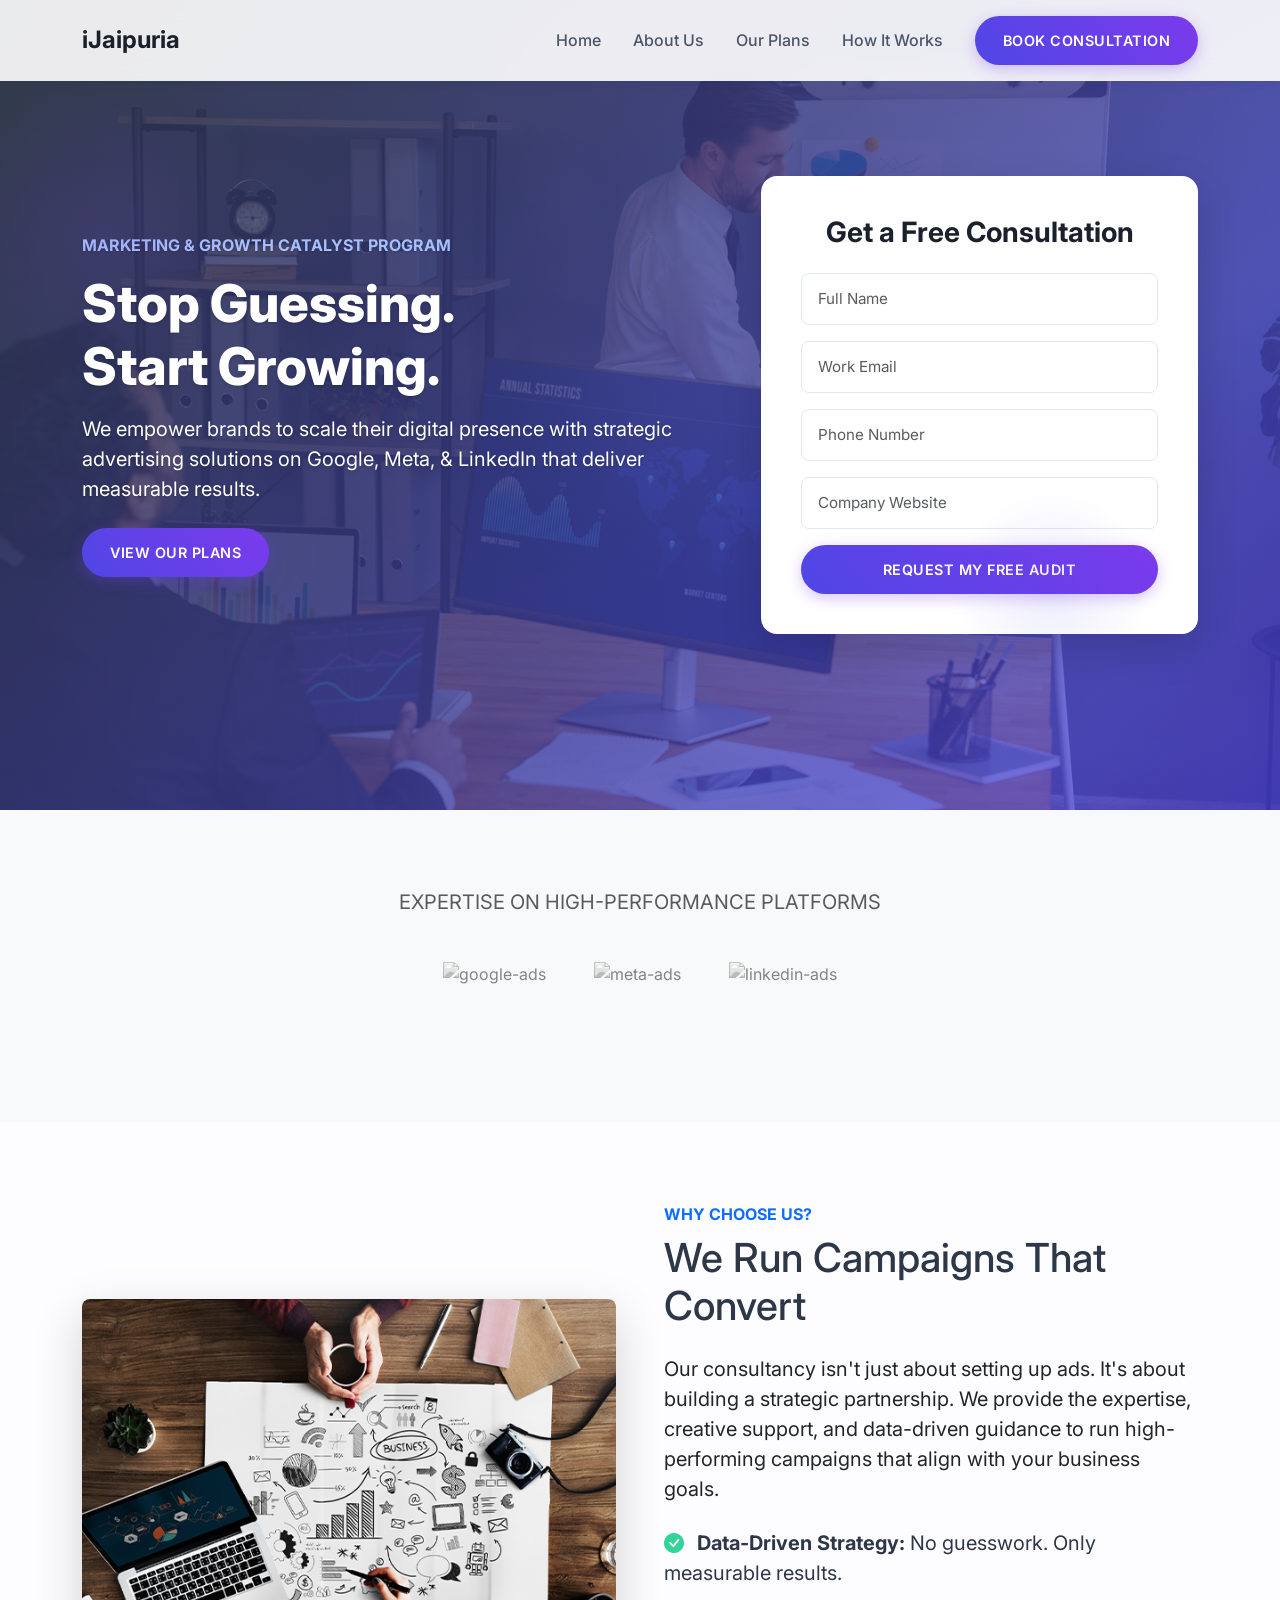
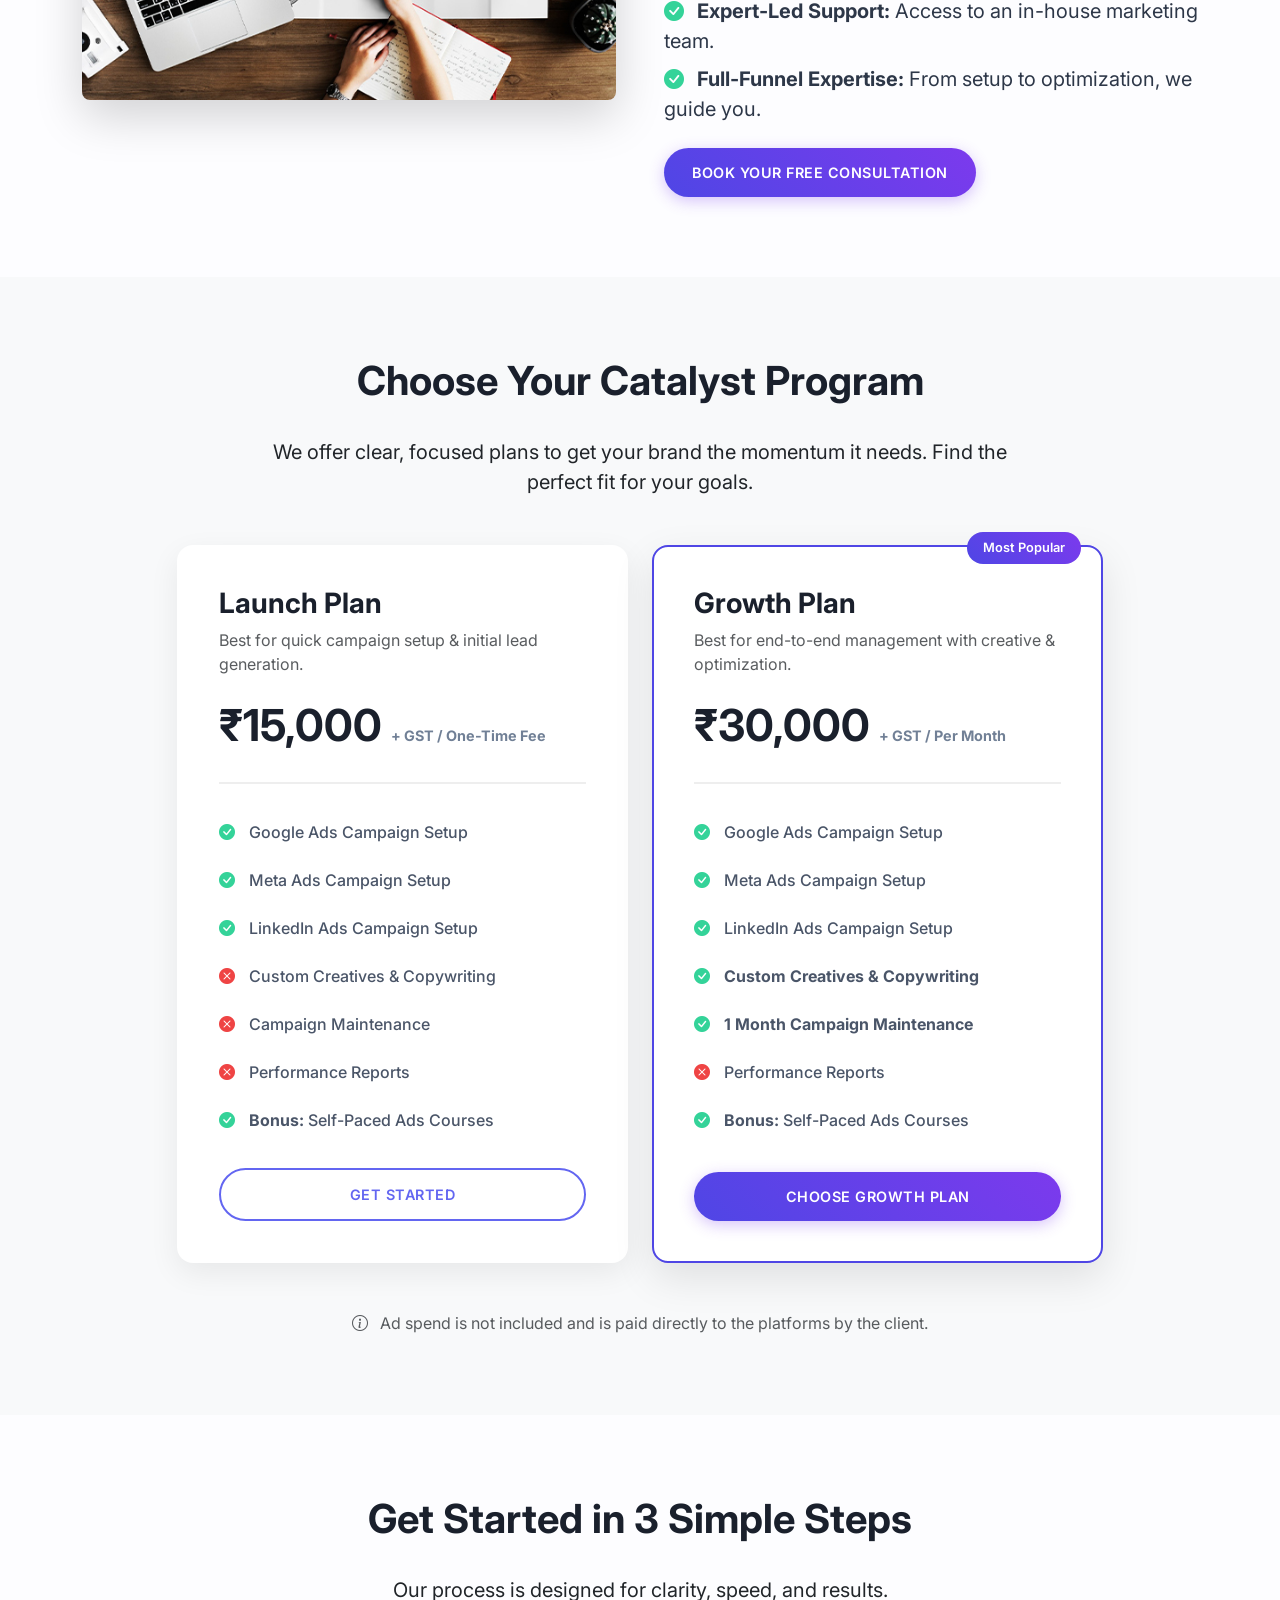
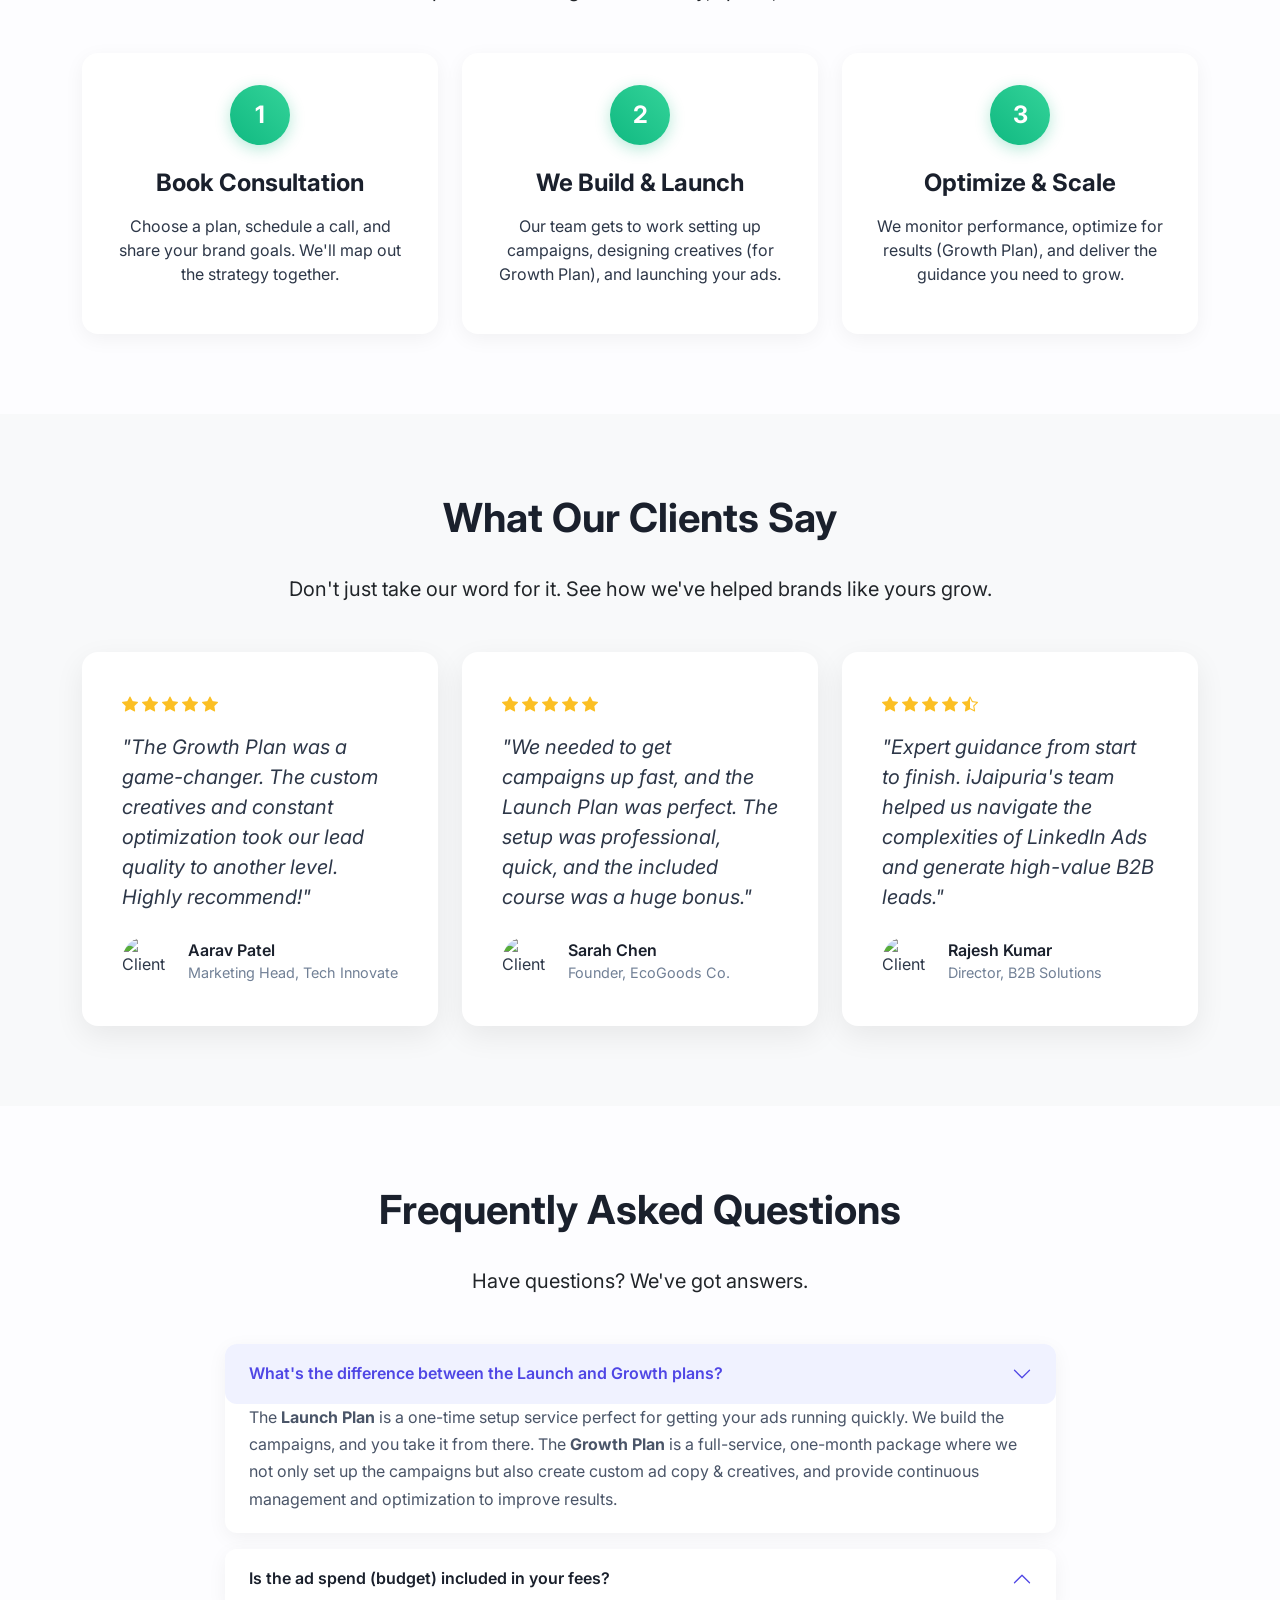
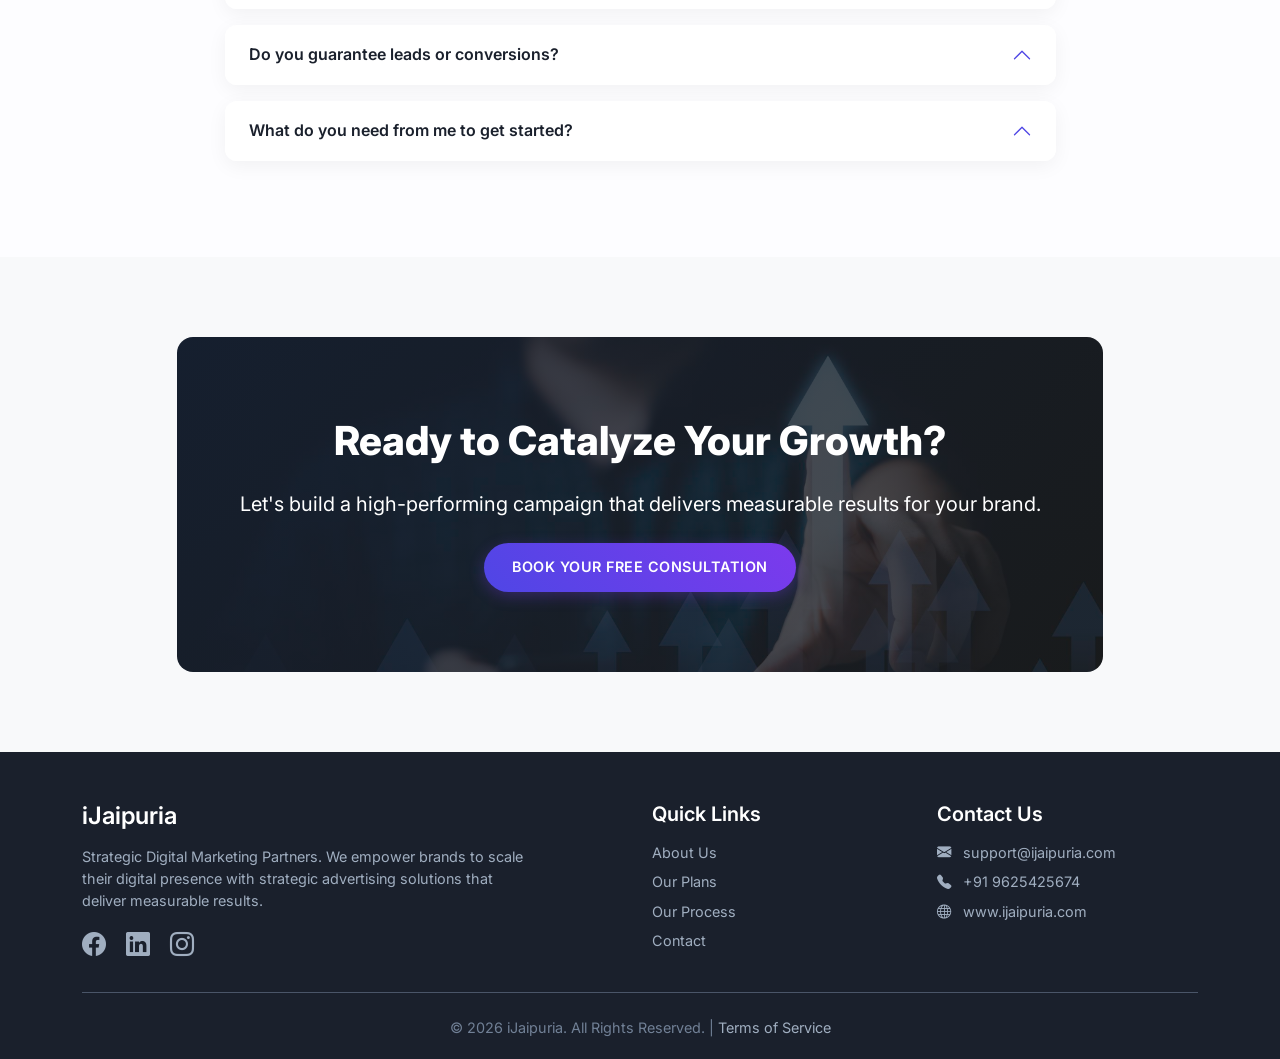
==== commit b6c330c9: "." ====
--- a/index.html
+++ b/index.html
@@ -114,13 +114,13 @@
         <div class="container">
             <div class="row align-items-center g-5">
                 <div class="col-lg-6 animate-on-scroll">
-                    <img src="images/why-choose-us.jpg"
-                        class="img-fluid rounded-3 shadow-lg" alt="Digital Marketing Team">
+                    <img src="images/why-choose-us.jpg" class="img-fluid rounded-3 shadow-lg"
+                        alt="Digital Marketing Team">
                 </div>
                 <div class="col-lg-6 animate-on-scroll" style="--scroll-delay: 0.1s;">
                     <span class="text-primary fw-bold text-uppercase">Why Choose Us?</span>
                     <h2 class="h1 mb-4 mt-2">We Run Campaigns That Convert</h2>
-                    <p class="lead mb-4">
+                    <p class="lead mb-4 text-dark">
                         Our consultancy isn't just about setting up ads. It's about building a strategic partnership. We
                         provide the expertise, creative support, and data-driven guidance to run high-performing
                         campaigns that align with your business goals.
@@ -145,7 +145,7 @@
             <div class="row justify-content-center">
                 <div class="col-lg-8 text-center">
                     <h2 class="animate-on-scroll">Choose Your Catalyst Program</h2>
-                    <p class="lead mb-5 animate-on-scroll" style="--scroll-delay: 0.1s;">
+                    <p class="lead mb-5 animate-on-scroll text-dark" style="--scroll-delay: 0.1s;">
                         We offer clear, focused plans to get your brand the momentum it needs. Find the perfect fit for
                         your goals.
                     </p>
@@ -160,7 +160,7 @@
                             <h3 class="fw-bold">Launch Plan</h3>
                             <p class="text-muted">Best for quick campaign setup & initial lead generation.</p>
                             <div class="price">
-                                ₹10,000 <span class="price-term">+ GST / One-Time Fee</span>
+                                ₹15,000 <span class="price-term">+ GST / One-Time Fee</span>
                             </div>
                         </div>
                         <ul class="list-group list-group-flush mb-4">
@@ -189,7 +189,7 @@
                             <h3 class="fw-bold">Growth Plan</h3>
                             <p class="text-muted">Best for end-to-end management with creative & optimization.</p>
                             <div class="price">
-                                ₹25,000 <span class="price-term">+ GST / Per Month</span>
+                                ₹30,000 <span class="price-term">+ GST / Per Month</span>
                             </div>
                         </div>
                         <ul class="list-group list-group-flush mb-4">
@@ -225,7 +225,7 @@
             <div class="row justify-content-center">
                 <div class="col-lg-8 text-center">
                     <h2 class="animate-on-scroll">Get Started in 3 Simple Steps</h2>
-                    <p class="lead mb-5 animate-on-scroll" style="--scroll-delay: 0.1s;">
+                    <p class="lead mb-5 animate-on-scroll text-dark" style="--scroll-delay: 0.1s;">
                         Our process is designed for clarity, speed, and results.
                     </p>
                 </div>
@@ -265,7 +265,7 @@
             <div class="row justify-content-center">
                 <div class="col-lg-8 text-center">
                     <h2 class="animate-on-scroll">What Our Clients Say</h2>
-                    <p class="lead mb-5 animate-on-scroll" style="--scroll-delay: 0.1s;">
+                    <p class="lead mb-5 animate-on-scroll text-dark" style="--scroll-delay: 0.1s;">
                         Don't just take our word for it. See how we've helped brands like yours grow.
                     </p>
                 </div>
@@ -341,7 +341,7 @@
             <div class="row justify-content-center">
                 <div class="col-lg-8 text-center">
                     <h2 class="animate-on-scroll">Frequently Asked Questions</h2>
-                    <p class="lead mb-5 animate-on-scroll" style="--scroll-delay: 0.1s;">
+                    <p class="lead mb-5 animate-on-scroll text-dark" style="--scroll-delay: 0.1s;">
                         Have questions? We've got answers.
                     </p>
                 </div>
@@ -502,7 +502,7 @@
                     <button type="button" class="btn-close" data-bs-dismiss="modal" aria-label="Close"></button>
                 </div>
                 <div class="modal-body">
-                    <p><strong>1. Fees & Ad Spend:</strong> Fees (₹10,000 + GST or ₹25,000 + GST) cover consultancy and
+                    <p><strong>1. Fees & Ad Spend:</strong> Fees (₹15,000 + GST or ₹30,000 + GST) cover consultancy and
                         service charges only. All ad spend must be paid separately by the client directly to the
                         platforms (Google, Meta, LinkedIn).</p>
                     <p><strong>2. Non-Refundable:</strong> Setup and management fees are non-refundable after the
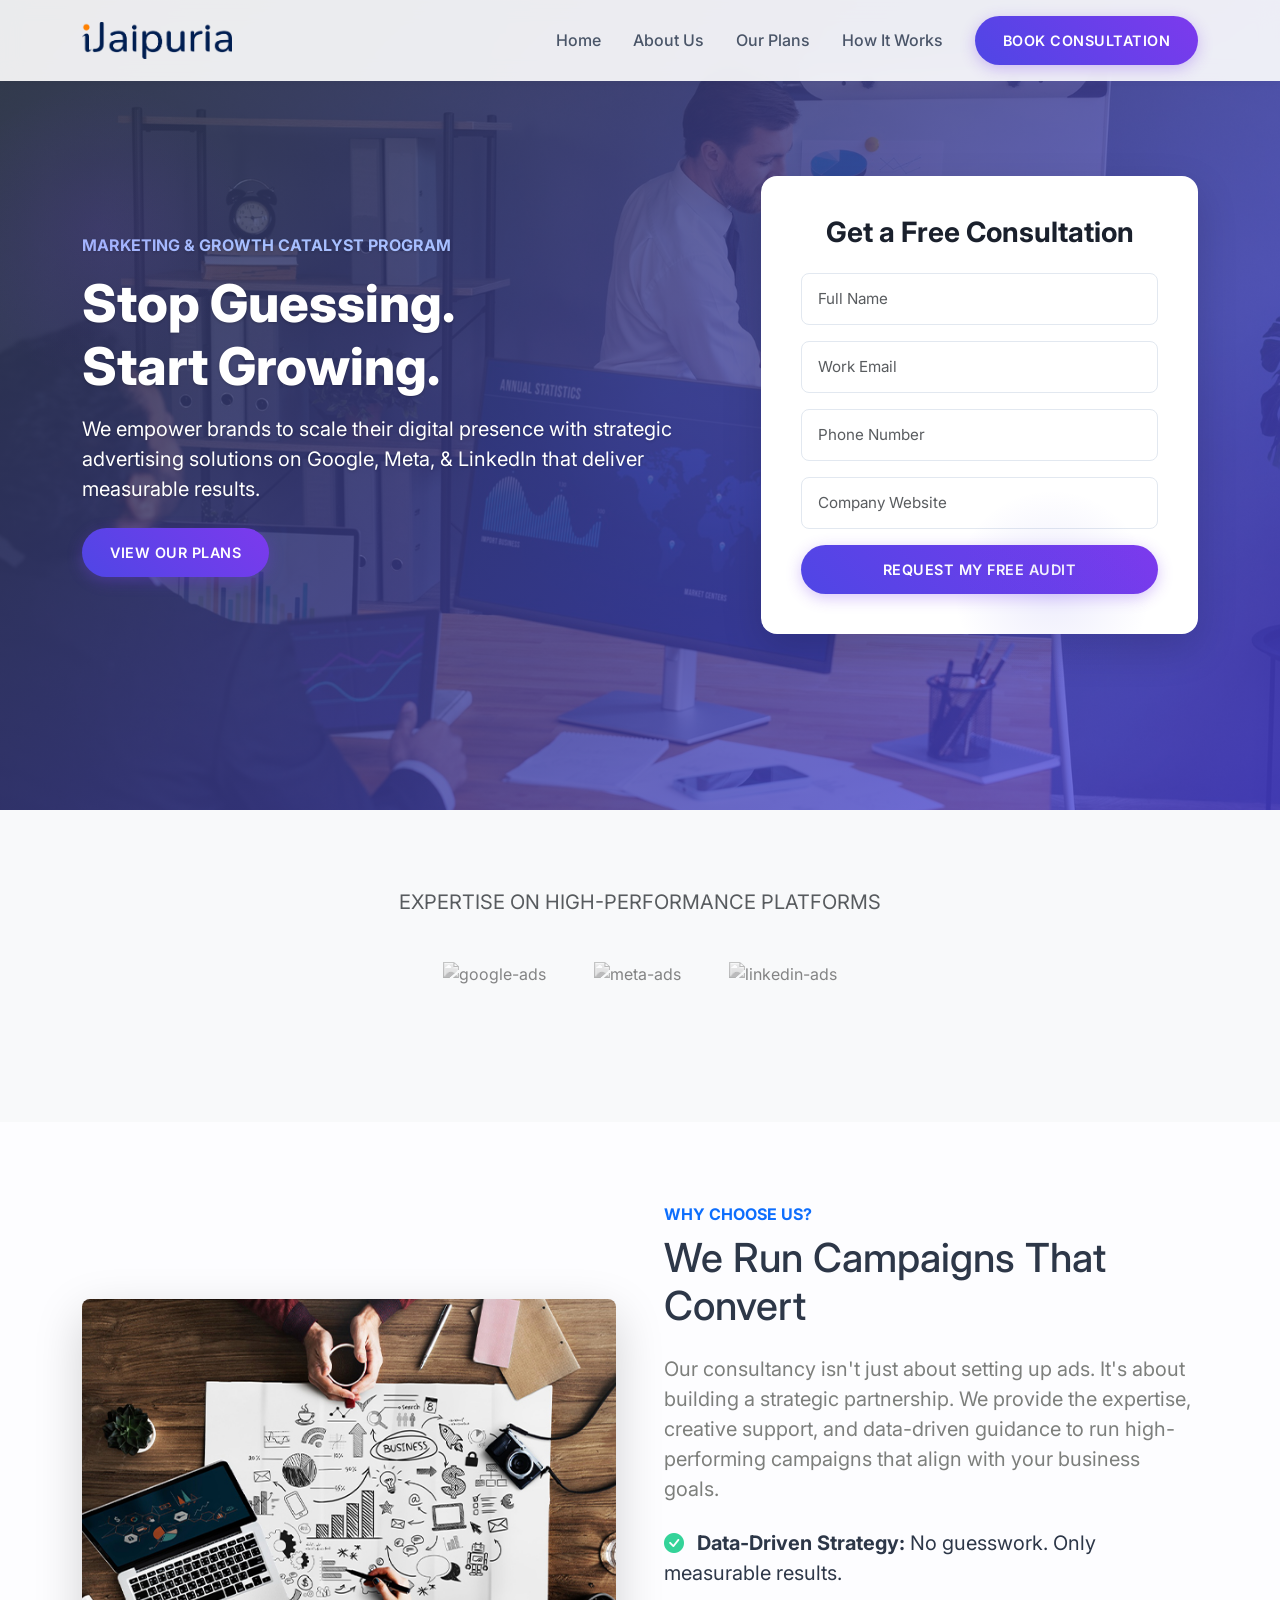
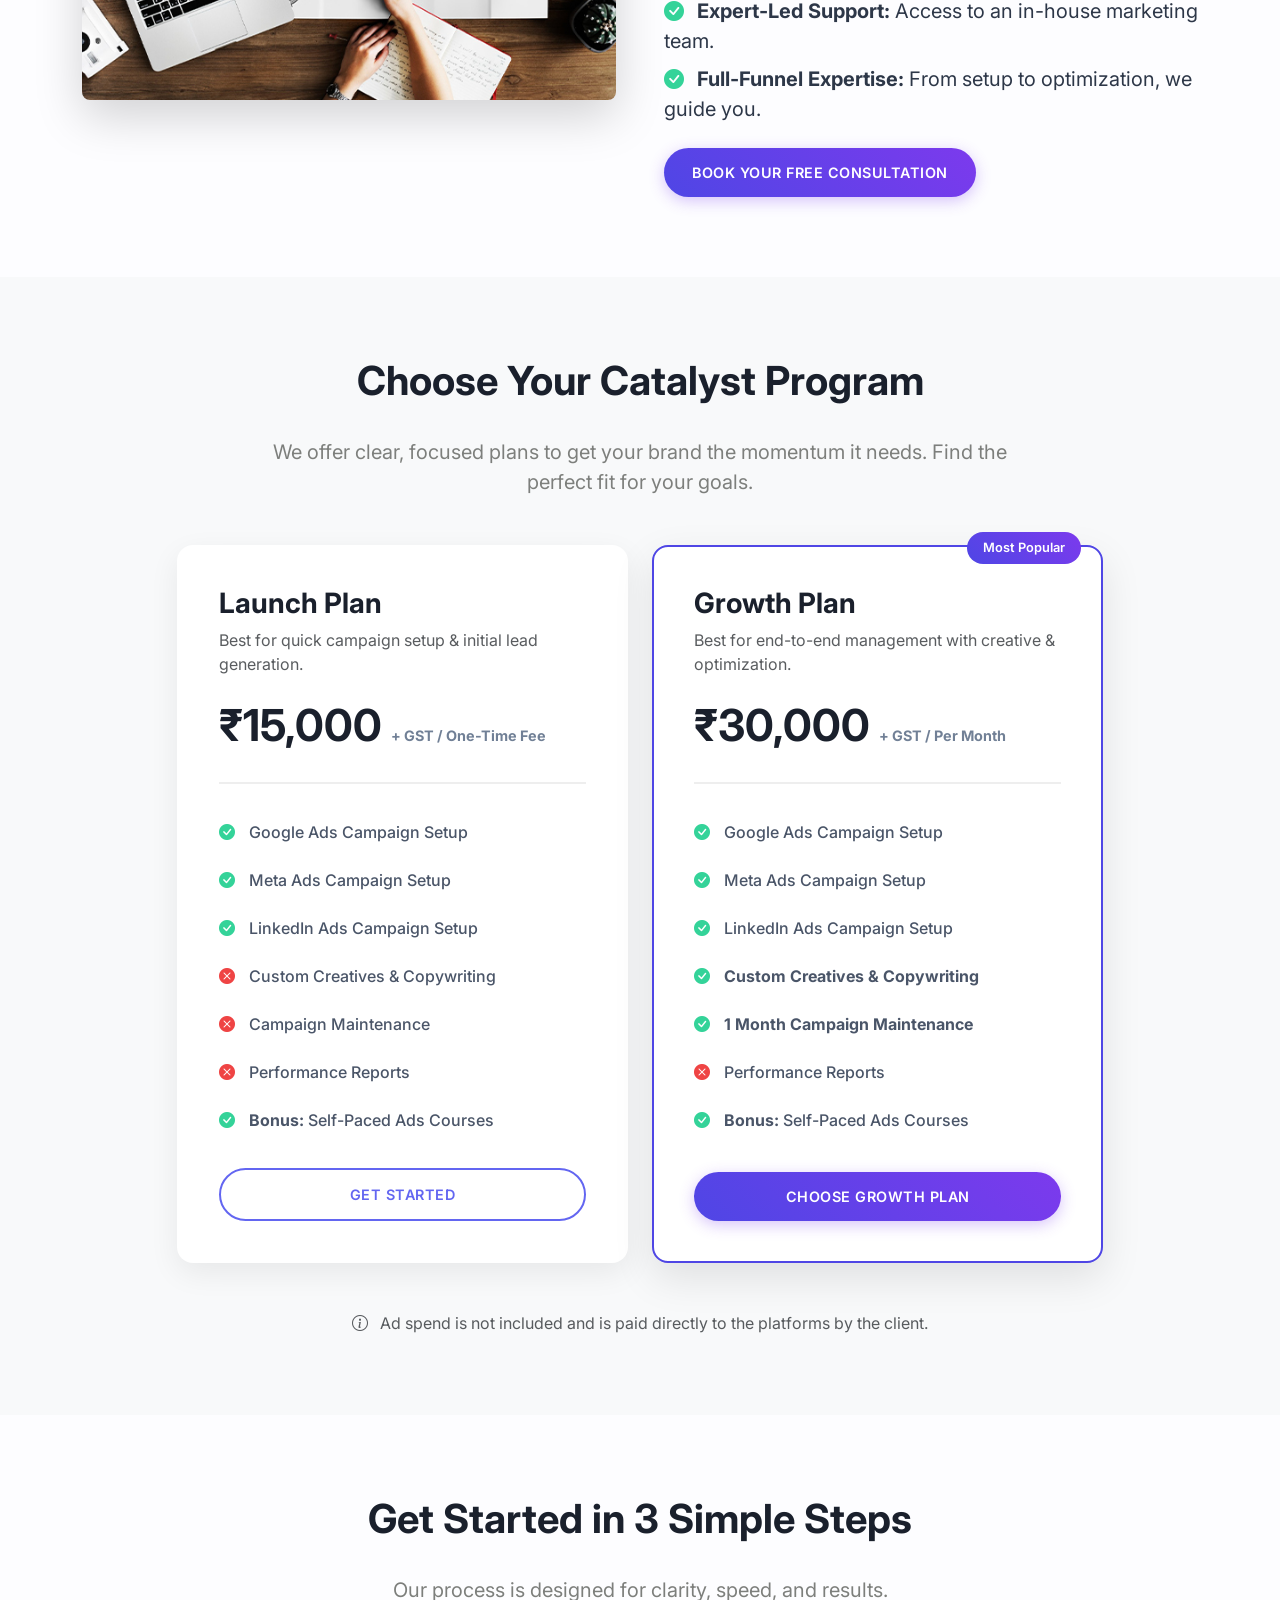
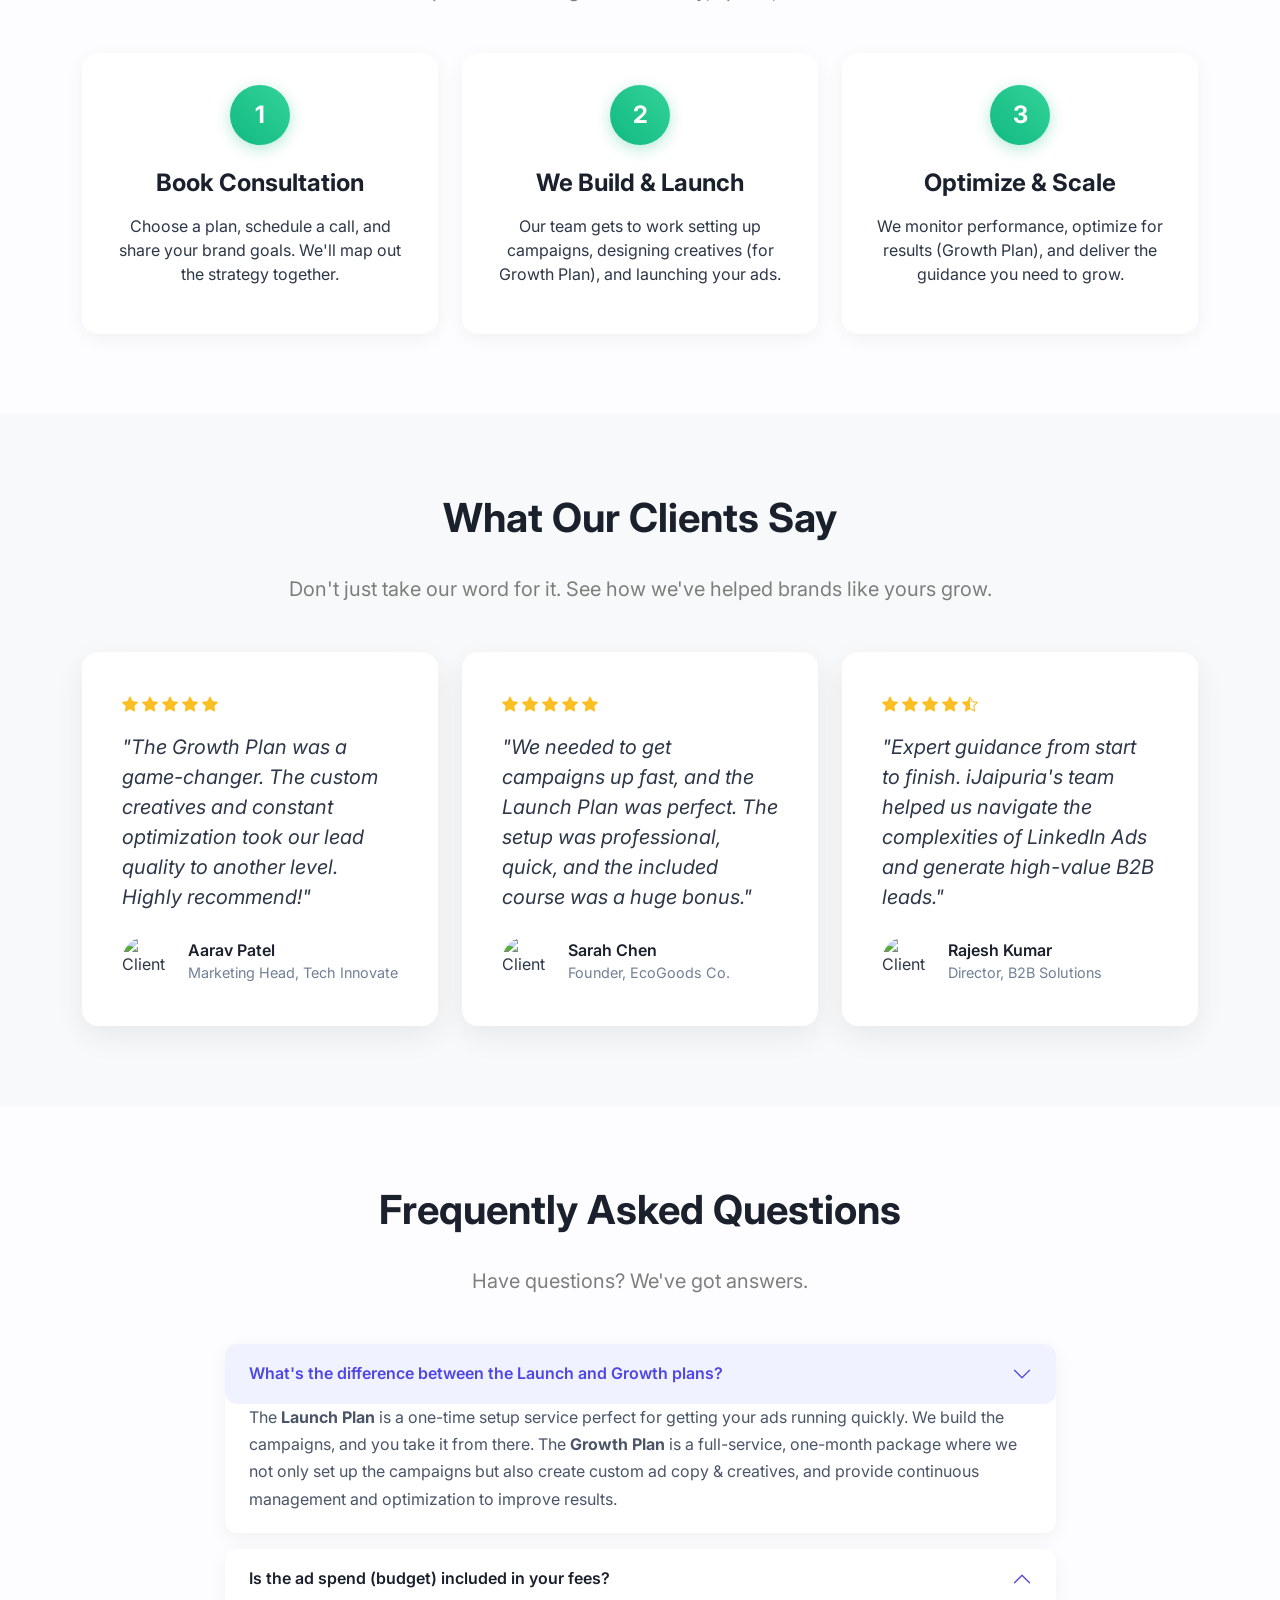
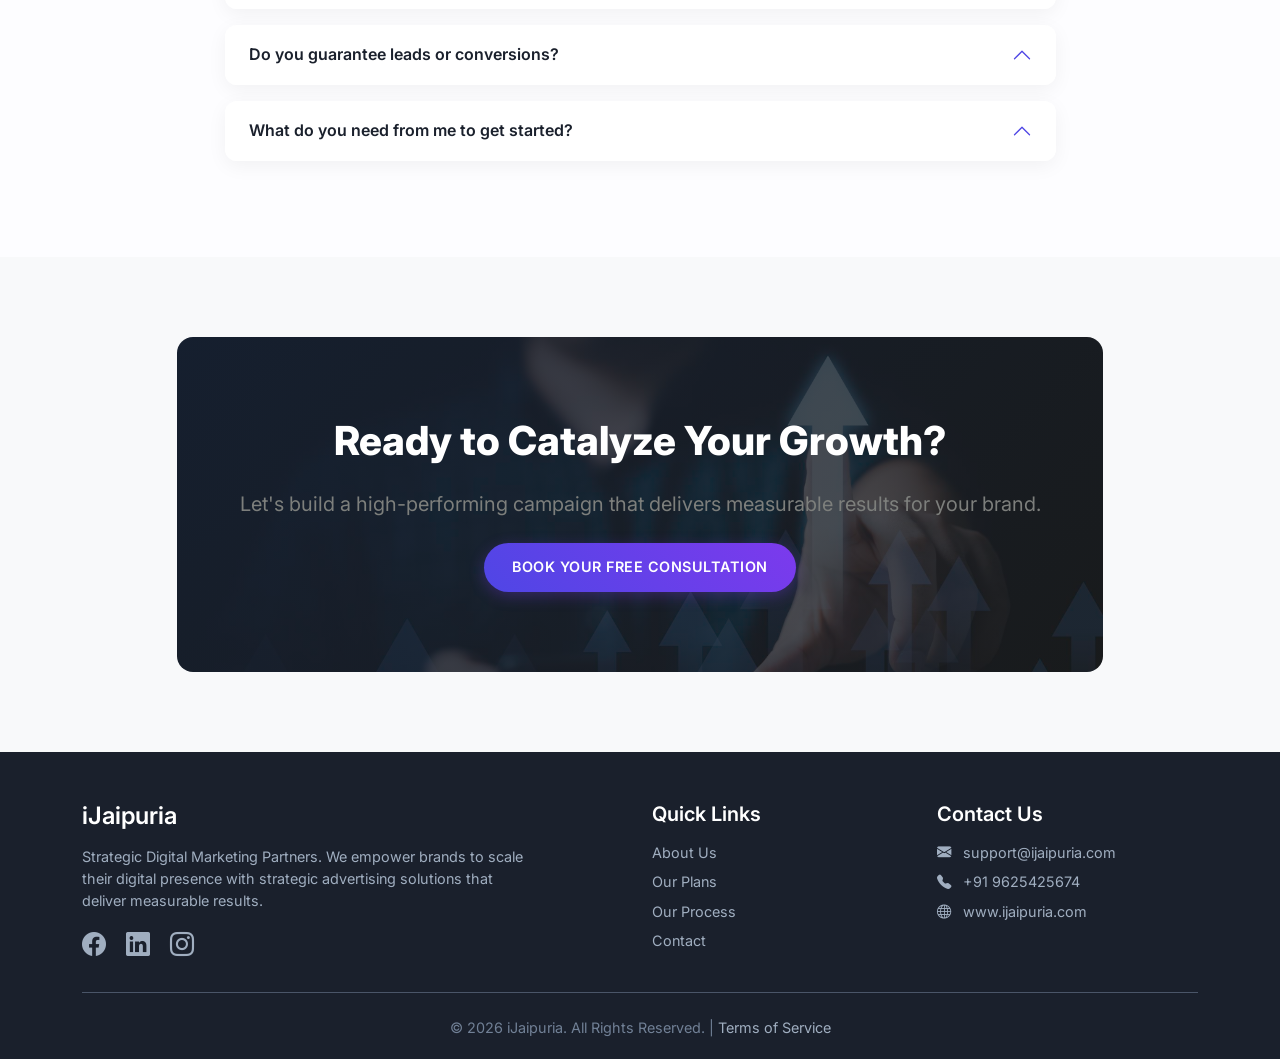
==== commit 017e030d: "." ====
--- a/index.html
+++ b/index.html
@@ -29,7 +29,9 @@
     <!-- Navbar -->
     <nav class="navbar navbar-expand-lg fixed-top">
         <div class="container">
-            <a class="navbar-brand fs-4" href="#">iJaipuria</a>
+            <a class="navbar-brand fs-4" href="#">
+                <img src="images/logo.png" alt="iJaipuria">
+            </a>
             <button class="navbar-toggler" type="button" data-bs-toggle="collapse" data-bs-target="#navbarNav"
                 aria-controls="navbarNav" aria-expanded="false" aria-label="Toggle navigation">
                 <span class="navbar-toggler-icon"></span>
@@ -120,7 +122,7 @@
                 <div class="col-lg-6 animate-on-scroll" style="--scroll-delay: 0.1s;">
                     <span class="text-primary fw-bold text-uppercase">Why Choose Us?</span>
                     <h2 class="h1 mb-4 mt-2">We Run Campaigns That Convert</h2>
-                    <p class="lead mb-4 text-dark">
+                    <p class="lead mb-4 ">
                         Our consultancy isn't just about setting up ads. It's about building a strategic partnership. We
                         provide the expertise, creative support, and data-driven guidance to run high-performing
                         campaigns that align with your business goals.
@@ -145,7 +147,7 @@
             <div class="row justify-content-center">
                 <div class="col-lg-8 text-center">
                     <h2 class="animate-on-scroll">Choose Your Catalyst Program</h2>
-                    <p class="lead mb-5 animate-on-scroll text-dark" style="--scroll-delay: 0.1s;">
+                    <p class="lead mb-5 animate-on-scroll " style="--scroll-delay: 0.1s;">
                         We offer clear, focused plans to get your brand the momentum it needs. Find the perfect fit for
                         your goals.
                     </p>
@@ -225,7 +227,7 @@
             <div class="row justify-content-center">
                 <div class="col-lg-8 text-center">
                     <h2 class="animate-on-scroll">Get Started in 3 Simple Steps</h2>
-                    <p class="lead mb-5 animate-on-scroll text-dark" style="--scroll-delay: 0.1s;">
+                    <p class="lead mb-5 animate-on-scroll " style="--scroll-delay: 0.1s;">
                         Our process is designed for clarity, speed, and results.
                     </p>
                 </div>
@@ -265,7 +267,7 @@
             <div class="row justify-content-center">
                 <div class="col-lg-8 text-center">
                     <h2 class="animate-on-scroll">What Our Clients Say</h2>
-                    <p class="lead mb-5 animate-on-scroll text-dark" style="--scroll-delay: 0.1s;">
+                    <p class="lead mb-5 animate-on-scroll " style="--scroll-delay: 0.1s;">
                         Don't just take our word for it. See how we've helped brands like yours grow.
                     </p>
                 </div>
@@ -341,7 +343,7 @@
             <div class="row justify-content-center">
                 <div class="col-lg-8 text-center">
                     <h2 class="animate-on-scroll">Frequently Asked Questions</h2>
-                    <p class="lead mb-5 animate-on-scroll text-dark" style="--scroll-delay: 0.1s;">
+                    <p class="lead mb-5 animate-on-scroll " style="--scroll-delay: 0.1s;">
                         Have questions? We've got answers.
                     </p>
                 </div>
--- a/style.css
+++ b/style.css
@@ -43,8 +43,7 @@
 .lead {
     font-size: 1.25rem;
     font-weight: 400;
-    color: #fff;
-    /* Medium gray */
+    color: #7D7F7C;
 }
 
 /* --- Utility & Theme --- */
@@ -106,6 +105,11 @@
     color: #1a202c;
 }
 
+.navbar-brand img {
+    width: 150px;
+    height: auto;
+}
+
 .nav-link {
     font-weight: 500;
     color: #4a5568;
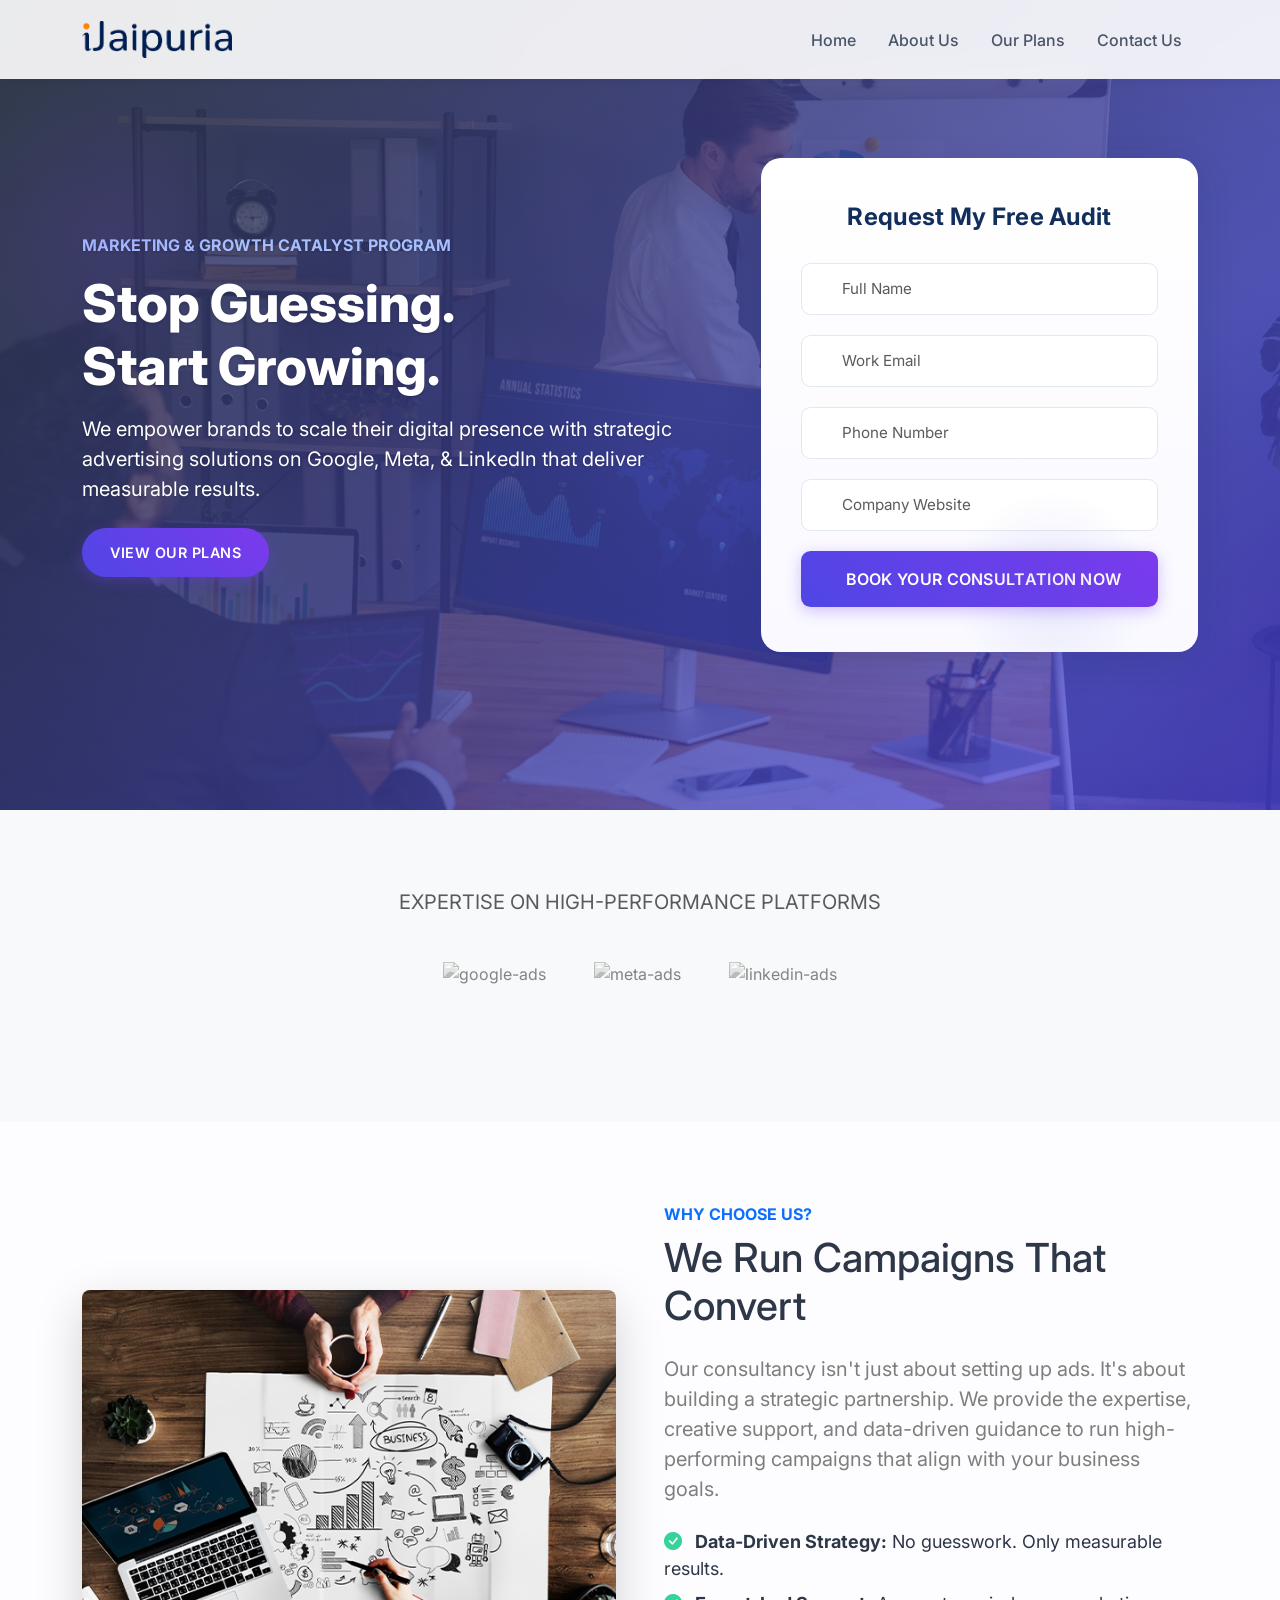
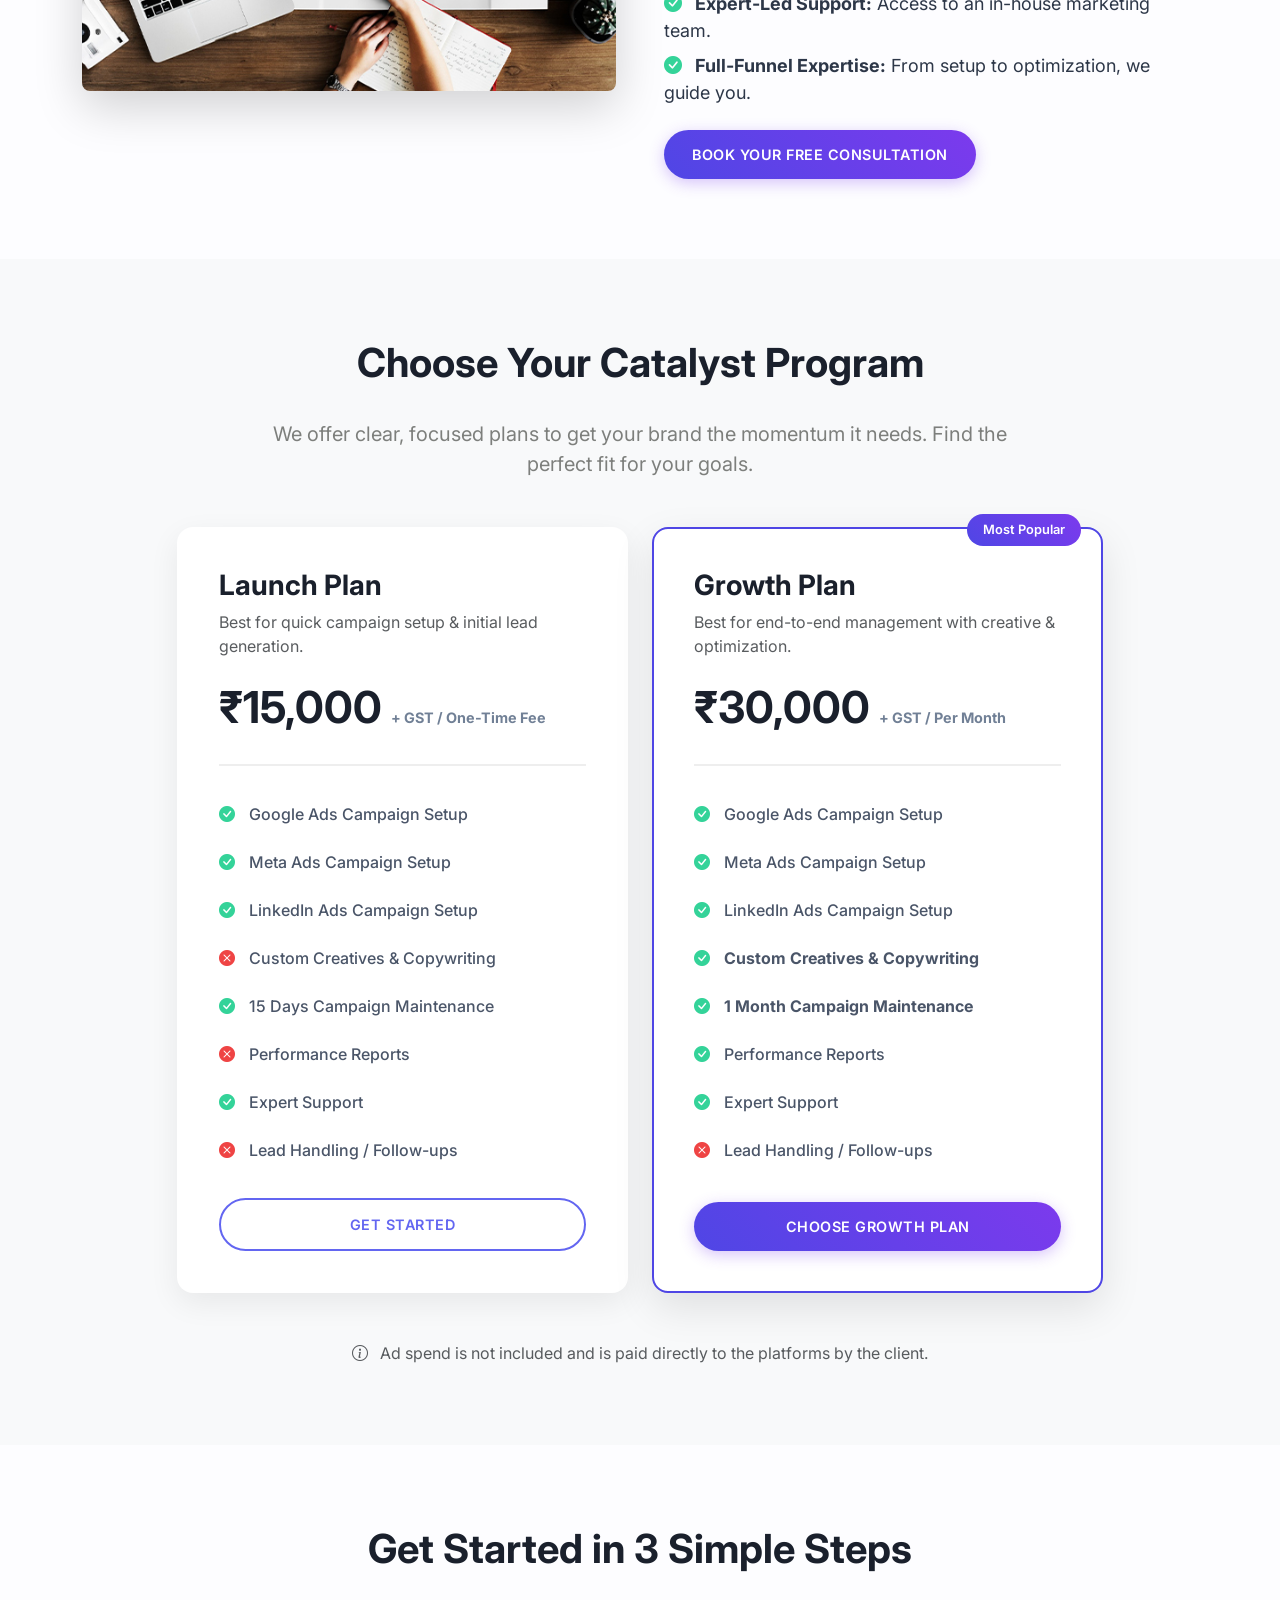
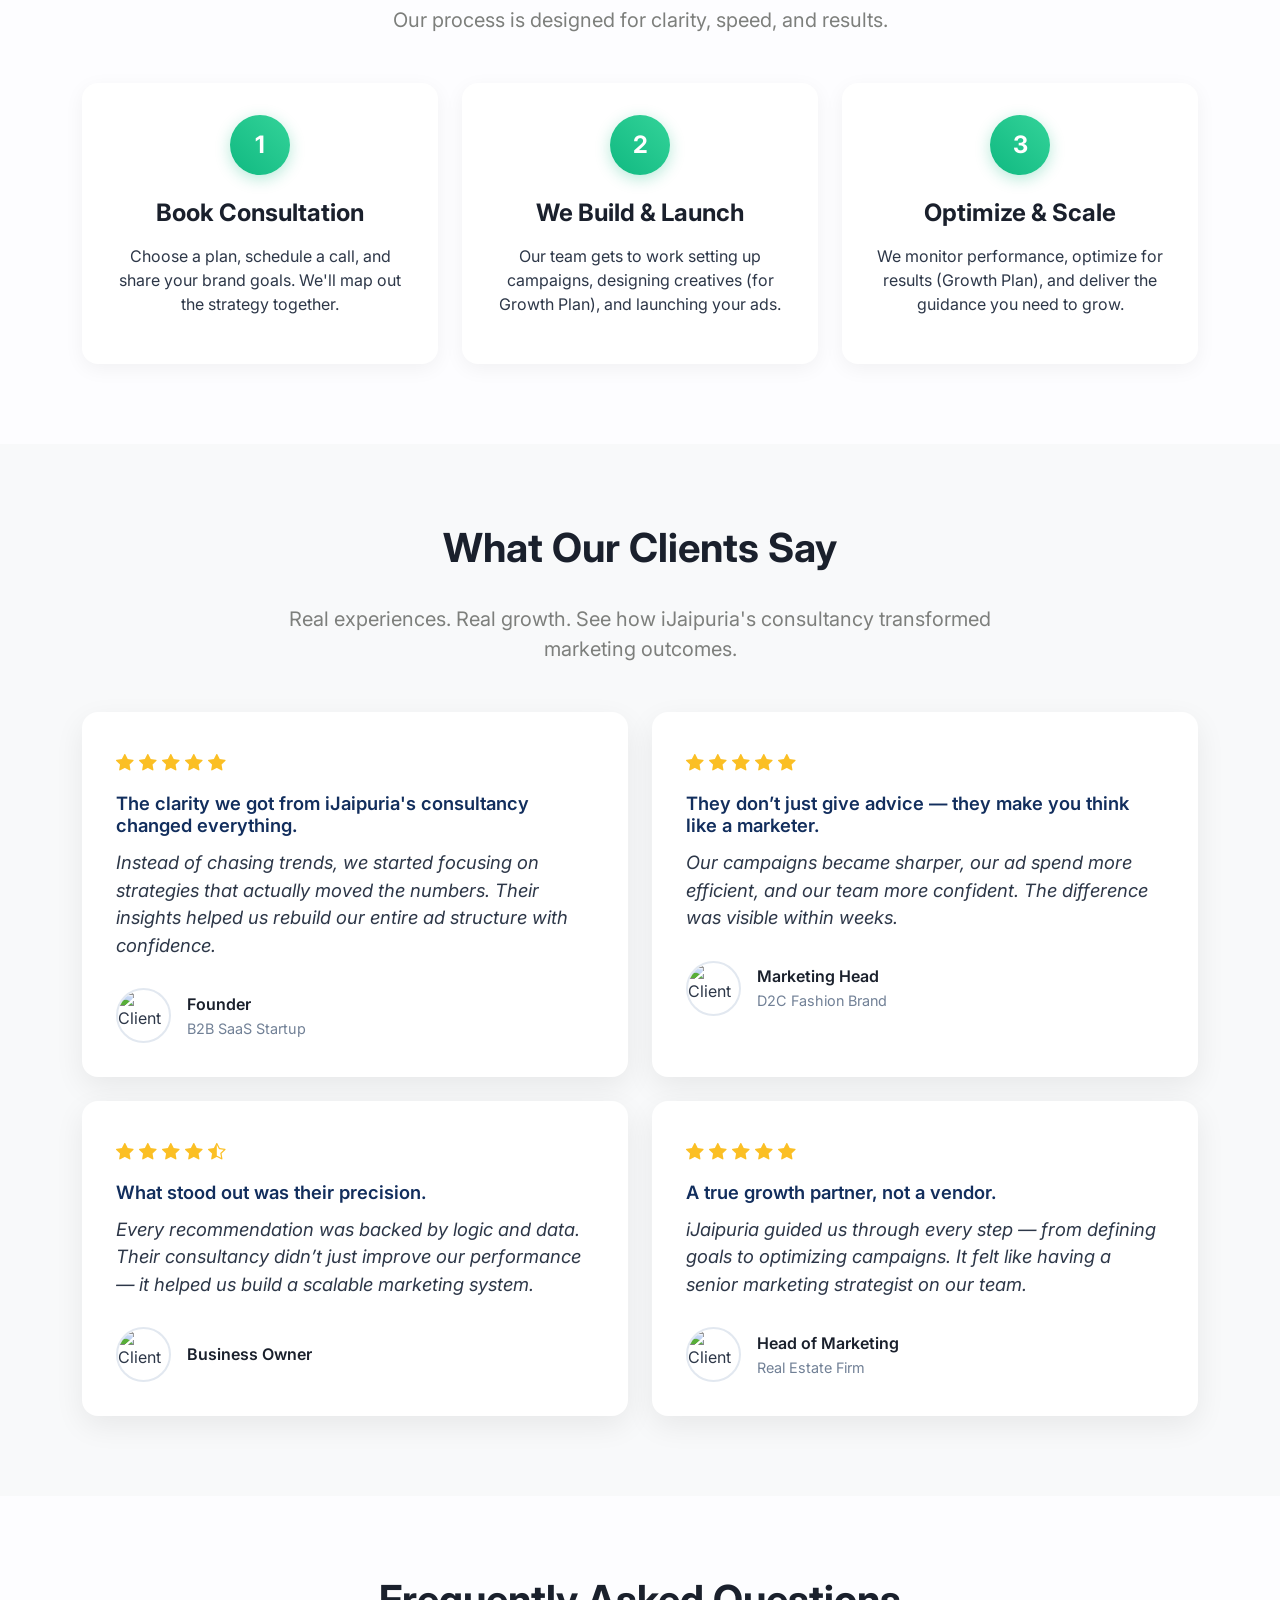
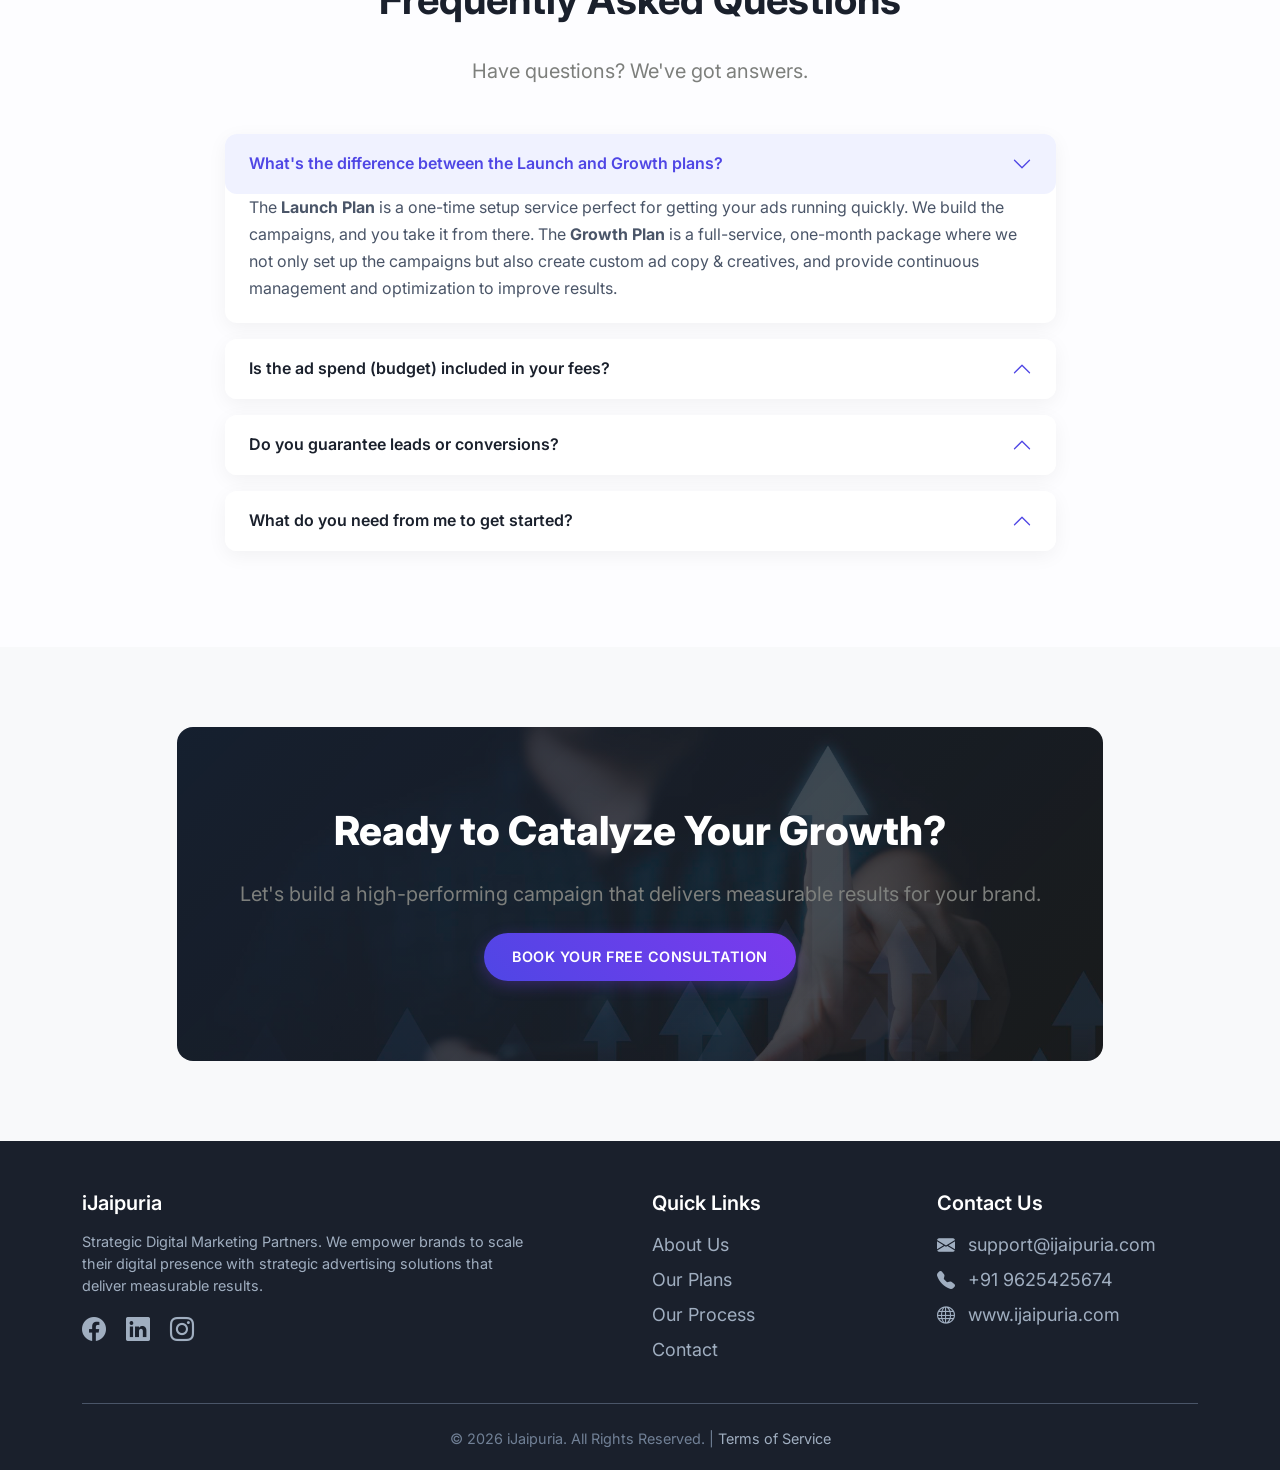
==== commit dd9ad015: "." ====
--- a/index.html
+++ b/index.html
@@ -11,6 +11,10 @@
     <link href="https://cdn.jsdelivr.net/npm/bootstrap@5.3.3/dist/css/bootstrap.min.css" rel="stylesheet"
         xintegrity="sha384-QWTKZyjpPEjISv5WaRU9OFeRpok6YctnYmDr5pNlyT2bRjXh0JMhjY6hW+ALEwIH" crossorigin="anonymous">
 
+    <link rel="stylesheet" href="https://cdnjs.cloudflare.com/ajax/libs/font-awesome/7.0.1/css/all.min.css"
+        integrity="sha512-2SwdPD6INVrV/lHTZbO2nodKhrnDdJK9/kg2XD1r9uGqPo1cUbujc+IYdlYdEErWNu69gVcYgdxlmVmzTWnetw=="
+        crossorigin="anonymous" referrerpolicy="no-referrer" />
+
     <link rel="stylesheet" href="style.css">
 
     <!-- Google Font: Inter -->
@@ -29,7 +33,7 @@
     <!-- Navbar -->
     <nav class="navbar navbar-expand-lg fixed-top">
         <div class="container">
-            <a class="navbar-brand fs-4" href="#">
+            <a class="navbar-brand fs-5" href="#">
                 <img src="images/logo.png" alt="iJaipuria">
             </a>
             <button class="navbar-toggler" type="button" data-bs-toggle="collapse" data-bs-target="#navbarNav"
@@ -48,10 +52,9 @@
                         <a class="nav-link" href="#plans">Our Plans</a>
                     </li>
                     <li class="nav-item">
-                        <a class="nav-link" href="#process">How It Works</a>
+                        <a class="nav-link" href="#contact">Contact Us</a>
                     </li>
                 </ul>
-                <a href="#contact" class="btn btn-primary ms-lg-3">Book Consultation</a>
             </div>
         </div>
     </nav>
@@ -73,26 +76,38 @@
                     <a href="#plans" class="btn btn-primary btn-lg animate-on-scroll" style="--scroll-delay: 0.3s;">View
                         Our Plans</a>
                 </div>
-
                 <!-- Right Form -->
+
                 <div class="col-lg-5 animate-on-scroll" style="--scroll-delay: 0.4s;">
                     <form class="hero-form">
-                        <h3>Get a Free Consultation</h3>
-                        <div class="mb-3">
+                        <h3>Request My Free Audit</h3>
+
+                        <div class="input-group-custom">
+                            <span class="input-icon"><i class="fas fa-user"></i></span>
                             <input type="text" class="form-control" placeholder="Full Name" required>
                         </div>
-                        <div class="mb-3">
+
+                        <div class="input-group-custom">
+                            <span class="input-icon"><i class="fas fa-envelope"></i></span>
                             <input type="email" class="form-control" placeholder="Work Email" required>
                         </div>
-                        <div class="mb-3">
+
+                        <div class="input-group-custom">
+                            <span class="input-icon"><i class="fas fa-phone"></i></span>
                             <input type="tel" class="form-control" placeholder="Phone Number" required>
                         </div>
-                        <div class="mb-3">
+
+                        <div class="input-group-custom">
+                            <span class="input-icon"><i class="fas fa-globe"></i></span>
                             <input type="text" class="form-control" placeholder="Company Website" required>
                         </div>
-                        <button type="submit" class="btn btn-primary">Request My Free Audit</button>
+
+                        <button type="submit" class="btn btn-primary hero-btn">
+                            <i class="fas fa-paper-plane"></i> Book Your Consultation Now
+                        </button>
                     </form>
                 </div>
+
             </div>
         </div>
     </section>
@@ -127,7 +142,7 @@
                         provide the expertise, creative support, and data-driven guidance to run high-performing
                         campaigns that align with your business goals.
                     </p>
-                    <ul class="list-unstyled mb-4 fs-5">
+                    <ul class="list-unstyled mb-4 ">
                         <li class="mb-2"><i class="bi bi-check-circle-fill me-2"></i> <strong>Data-Driven
                                 Strategy:</strong> No guesswork. Only measurable results.</li>
                         <li class="mb-2"><i class="bi bi-check-circle-fill me-2"></i> <strong>Expert-Led
@@ -174,10 +189,13 @@
                                 Setup</li>
                             <li class="list-group-item"><i class="bi bi-x-circle-fill"></i> Custom Creatives &
                                 Copywriting</li>
-                            <li class="list-group-item"><i class="bi bi-x-circle-fill"></i> Campaign Maintenance</li>
+                            <li class="list-group-item"><i class="bi bi-check-circle-fill"></i> 15 Days Campaign
+                                Maintenance</li>
                             <li class="list-group-item"><i class="bi bi-x-circle-fill"></i> Performance Reports</li>
-                            <li class="list-group-item"><i class="bi bi-check-circle-fill"></i> <strong>Bonus:</strong>
-                                Self-Paced Ads Courses</li>
+                            <li class="list-group-item"><i class="bi bi-check-circle-fill"></i> Expert Support</li>
+                            <li class="list-group-item"><i class="bi bi-x-circle-fill"></i> Lead Handling / Follow-ups
+                            </li>
+
                         </ul>
                         <a href="#contact" class="btn btn-outline-primary">Get Started</a>
                     </div>
@@ -205,9 +223,10 @@
                                     & Copywriting</strong></li>
                             <li class="list-group-item"><i class="bi bi-check-circle-fill"></i> <strong>1 Month Campaign
                                     Maintenance</strong></li>
-                            <li class="list-group-item"><i class="bi bi-x-circle-fill"></i> Performance Reports</li>
-                            <li class="list-group-item"><i class="bi bi-check-circle-fill"></i> <strong>Bonus:</strong>
-                                Self-Paced Ads Courses</li>
+                            <li class="list-group-item"><i class="bi bi-check-circle-fill"></i> Performance Reports</li>
+                            <li class="list-group-item"><i class="bi bi-check-circle-fill"></i> Expert Support</li>
+                            <li class="list-group-item"><i class="bi bi-x-circle-fill"></i> Lead Handling / Follow-ups
+                            </li>
                         </ul>
                         <a href="#contact" class="btn btn-primary">Choose Growth Plan</a>
                     </div>
@@ -267,13 +286,15 @@
             <div class="row justify-content-center">
                 <div class="col-lg-8 text-center">
                     <h2 class="animate-on-scroll">What Our Clients Say</h2>
-                    <p class="lead mb-5 animate-on-scroll " style="--scroll-delay: 0.1s;">
-                        Don't just take our word for it. See how we've helped brands like yours grow.
+                    <p class="lead mb-5 animate-on-scroll" style="--scroll-delay: 0.1s;">
+                        Real experiences. Real growth. See how iJaipuria's consultancy transformed marketing outcomes.
                     </p>
                 </div>
             </div>
+
             <div class="row g-4">
-                <div class="col-lg-4 d-flex">
+                <!-- Testimonial 1 -->
+                <div class="col-lg-6 d-flex">
                     <div class="testimonial-card animate-on-scroll" style="--scroll-delay: 0.2s;">
                         <div class="stars">
                             <i class="bi bi-star-fill"></i>
@@ -282,18 +303,25 @@
                             <i class="bi bi-star-fill"></i>
                             <i class="bi bi-star-fill"></i>
                         </div>
-                        <p class="fs-5 fst-italic">"The Growth Plan was a game-changer. The custom creatives and
-                            constant optimization took our lead quality to another level. Highly recommend!"</p>
+                        <h5 class="testimonial-heading">The clarity we got from iJaipuria's consultancy changed
+                            everything.</h5>
+                        <p class="testimonial-text fst-italic">
+                            Instead of chasing trends, we started focusing on strategies that actually moved the
+                            numbers.
+                            Their insights helped us rebuild our entire ad structure with confidence.
+                        </p>
                         <div class="client-info">
-                            <img src="https://placehold.co/100x100/e0e7ff/4F46E5?text=A" alt="Client 1">
+                            <img src="https://placehold.co/100x100/e0e7ff/4F46E5?text=B2B" alt="Client 1">
                             <div>
-                                <p class="client-name">Aarav Patel</p>
-                                <p class="client-title">Marketing Head, Tech Innovate</p>
-                            </div>
-                        </div>
-                    </div>
-                </div>
-                <div class="col-lg-4 d-flex">
+                                <p class="client-name">Founder</p>
+                                <p class="client-title">B2B SaaS Startup</p>
+                            </div>
+                        </div>
+                    </div>
+                </div>
+
+                <!-- Testimonial 2 -->
+                <div class="col-lg-6 d-flex">
                     <div class="testimonial-card animate-on-scroll" style="--scroll-delay: 0.3s;">
                         <div class="stars">
                             <i class="bi bi-star-fill"></i>
@@ -302,18 +330,24 @@
                             <i class="bi bi-star-fill"></i>
                             <i class="bi bi-star-fill"></i>
                         </div>
-                        <p class="fs-5 fst-italic">"We needed to get campaigns up fast, and the Launch Plan was perfect.
-                            The setup was professional, quick, and the included course was a huge bonus."</p>
+                        <h5 class="testimonial-heading">They don’t just give advice — they make you think like a
+                            marketer.</h5>
+                        <p class="testimonial-text fst-italic">
+                            Our campaigns became sharper, our ad spend more efficient, and our team more confident.
+                            The difference was visible within weeks.
+                        </p>
                         <div class="client-info">
-                            <img src="https://placehold.co/100x100/fff4e0/F59E0B?text=S" alt="Client 2">
+                            <img src="https://placehold.co/100x100/fff4e0/F59E0B?text=D2C" alt="Client 2">
                             <div>
-                                <p class="client-name">Sarah Chen</p>
-                                <p class="client-title">Founder, EcoGoods Co.</p>
-                            </div>
-                        </div>
-                    </div>
-                </div>
-                <div class="col-lg-4 d-flex">
+                                <p class="client-name">Marketing Head</p>
+                                <p class="client-title">D2C Fashion Brand</p>
+                            </div>
+                        </div>
+                    </div>
+                </div>
+
+                <!-- Testimonial 3 -->
+                <div class="col-lg-6 d-flex">
                     <div class="testimonial-card animate-on-scroll" style="--scroll-delay: 0.4s;">
                         <div class="stars">
                             <i class="bi bi-star-fill"></i>
@@ -322,13 +356,40 @@
                             <i class="bi bi-star-fill"></i>
                             <i class="bi bi-star-half"></i>
                         </div>
-                        <p class="fs-5 fst-italic">"Expert guidance from start to finish. iJaipuria's team helped us
-                            navigate the complexities of LinkedIn Ads and generate high-value B2B leads."</p>
+                        <h5 class="testimonial-heading">What stood out was their precision.</h5>
+                        <p class="testimonial-text fst-italic">
+                            Every recommendation was backed by logic and data. Their consultancy didn’t just improve our
+                            performance — it helped us build a scalable marketing system.
+                        </p>
                         <div class="client-info">
-                            <img src="https://placehold.co/100x100/e0fffb/10B981?text=R" alt="Client 3">
+                            <img src="https://placehold.co/100x100/e0fffb/10B981?text=BO" alt="Client 3">
                             <div>
-                                <p class="client-name">Rajesh Kumar</p>
-                                <p class="client-title">Director, B2B Solutions</p>
+                                <p class="client-name">Business Owner</p>
+                            </div>
+                        </div>
+                    </div>
+                </div>
+
+                <!-- Testimonial 4 -->
+                <div class="col-lg-6 d-flex">
+                    <div class="testimonial-card animate-on-scroll" style="--scroll-delay: 0.5s;">
+                        <div class="stars">
+                            <i class="bi bi-star-fill"></i>
+                            <i class="bi bi-star-fill"></i>
+                            <i class="bi bi-star-fill"></i>
+                            <i class="bi bi-star-fill"></i>
+                            <i class="bi bi-star-fill"></i>
+                        </div>
+                        <h5 class="testimonial-heading">A true growth partner, not a vendor.</h5>
+                        <p class="testimonial-text fst-italic">
+                            iJaipuria guided us through every step — from defining goals to optimizing campaigns.
+                            It felt like having a senior marketing strategist on our team.
+                        </p>
+                        <div class="client-info">
+                            <img src="https://placehold.co/100x100/fff0f0/EF4444?text=RE" alt="Client 4">
+                            <div>
+                                <p class="client-name">Head of Marketing</p>
+                                <p class="client-title">Real Estate Firm</p>
                             </div>
                         </div>
                     </div>
@@ -457,7 +518,7 @@
         <div class="container">
             <div class="row g-4">
                 <div class="col-lg-5">
-                    <h5 class="fs-4">iJaipuria</h5>
+                    <h5 class="fs-5">iJaipuria</h5>
                     <p>Strategic Digital Marketing Partners. We empower brands to scale their digital presence with
                         strategic advertising solutions that deliver measurable results.</p>
                     <div class="social-icons mt-3">
--- a/style.css
+++ b/style.css
@@ -182,35 +182,86 @@
 }
 
 .hero-form {
-    background: white;
-    border-radius: 1rem;
-    padding: 2.5rem;
-    box-shadow: 0 15px 40px rgba(0, 0, 0, 0.15);
+    background: linear-gradient(180deg, #ffffff 0%, #f9f9ff 100%);
+    border-radius: 1.25rem;
+    padding: 2.8rem 2.5rem;
+    box-shadow: 0 10px 35px rgba(18, 46, 93, 0.15);
+    transition: transform 0.3s ease, box-shadow 0.3s ease;
+}
+
+.hero-form:hover {
+    transform: translateY(-3px);
+    box-shadow: 0 15px 45px rgba(18, 46, 93, 0.25);
 }
 
 .hero-form h3 {
     font-weight: 700;
     text-align: center;
-    margin-bottom: 1.5rem;
+    margin-bottom: 2rem;
+    color: #122E5D;
+    font-size: 1.5rem;
+    letter-spacing: 0.3px;
+}
+
+/* Input Group with Icons */
+.input-group-custom {
+    position: relative;
+    margin-bottom: 1.25rem;
+}
+
+.input-icon {
+    position: absolute;
+    top: 50%;
+    left: 14px;
+    transform: translateY(-50%);
+    color: #999;
+    font-size: 1rem;
+    pointer-events: none;
+    transition: color 0.3s ease;
 }
 
 .hero-form .form-control {
-    padding: 0.85rem 1rem;
-    border-radius: 0.5rem;
+    width: 100%;
+    padding: 0.85rem 1rem 0.85rem 2.5rem;
+    border-radius: 0.6rem;
     border: 1px solid #e2e8f0;
-    margin-bottom: 1rem;
     font-size: 0.95rem;
+    background: #fff;
+    transition: all 0.3s ease;
 }
 
 .hero-form .form-control:focus {
-    border-color: #4F46E5;
-    box-shadow: 0 0 0 3px rgba(79, 70, 229, 0.1);
-}
-
-.hero-form .btn {
+    border-color: #FF8000;
+    box-shadow: 0 0 0 3px rgba(255, 128, 0, 0.15);
+}
+
+.hero-form .form-control:focus+.input-icon,
+.input-group-custom:focus-within .input-icon {
+    color: #FF8000;
+}
+
+/* CTA Button */
+.hero-btn {
     width: 100%;
-    padding: 0.85rem;
-}
+    padding: 1rem;
+    font-size: 1rem;
+    border-radius: 0.6rem;
+    border: none;
+    font-weight: 600;
+    letter-spacing: 0.3px;
+    transition: all 0.3s ease;
+    display: inline-flex;
+    align-items: center;
+    justify-content: center;
+    gap: 8px;
+}
+
+.hero-btn:hover {
+    background: linear-gradient(90deg, #FF9C40, #FF8000);
+    box-shadow: 0 8px 25px rgba(255, 128, 0, 0.5);
+    transform: translateY(-2px);
+}
+
 
 /* --- Platforms Section --- */
 .platform-logos img {
@@ -226,6 +277,10 @@
     filter: grayscale(0%);
     opacity: 1;
     transform: scale(1.1);
+}
+
+.list-unstyled {
+    font-size: 18px;
 }
 
 /* --- Pricing Section --- */
@@ -344,43 +399,71 @@
 
 /* --- Testimonials Section --- */
 .testimonial-card {
-    background: white;
+    background: #fff;
     border-radius: 1rem;
-    padding: 2.5rem;
+    padding: 2.1rem;
     box-shadow: 0 10px 30px rgba(0, 0, 0, 0.07);
     height: 100%;
+    transition: all 0.3s ease;
+    border-top: 4px solid transparent;
+}
+
+.testimonial-card:hover {
+    transform: translateY(-6px);
+    box-shadow: 0 15px 40px rgba(0, 0, 0, 0.1);
+    border-top-color: #FF8000;
+    /* highlight on hover */
 }
 
 .testimonial-card .stars {
     color: #FBBF24;
-    /* Amber */
     margin-bottom: 1rem;
+    font-size: 1.1rem;
+}
+
+.testimonial-heading {
+    font-weight: 600;
+    color: #122E5D;
+    margin-bottom: 0.8rem;
+    font-size: 1.15rem;
+}
+
+.testimonial-text {
+    font-size: 1.15rem;
+}
+
+.testimonial-card .fs-5 {
+    color: #2d3748;
+    line-height: 1.7;
 }
 
 .testimonial-card .client-info {
     display: flex;
     align-items: center;
-    margin-top: 1.5rem;
+    margin-top: 1.8rem;
 }
 
 .testimonial-card .client-info img {
-    width: 50px;
-    height: 50px;
+    width: 55px;
+    height: 55px;
     border-radius: 50%;
     margin-right: 1rem;
-}
-
-.testimonial-card .client-name {
+    object-fit: cover;
+    border: 2px solid #e2e8f0;
+}
+
+.client-name {
     font-weight: 600;
     color: #1a202c;
-    margin: 0;
-}
-
-.testimonial-card .client-title {
+    margin-bottom: 2px;
+}
+
+.client-title {
     font-size: 0.9rem;
     color: #718096;
     margin: 0;
 }
+
 
 /* --- FAQ Section --- */
 .faq-accordion .accordion-item {
